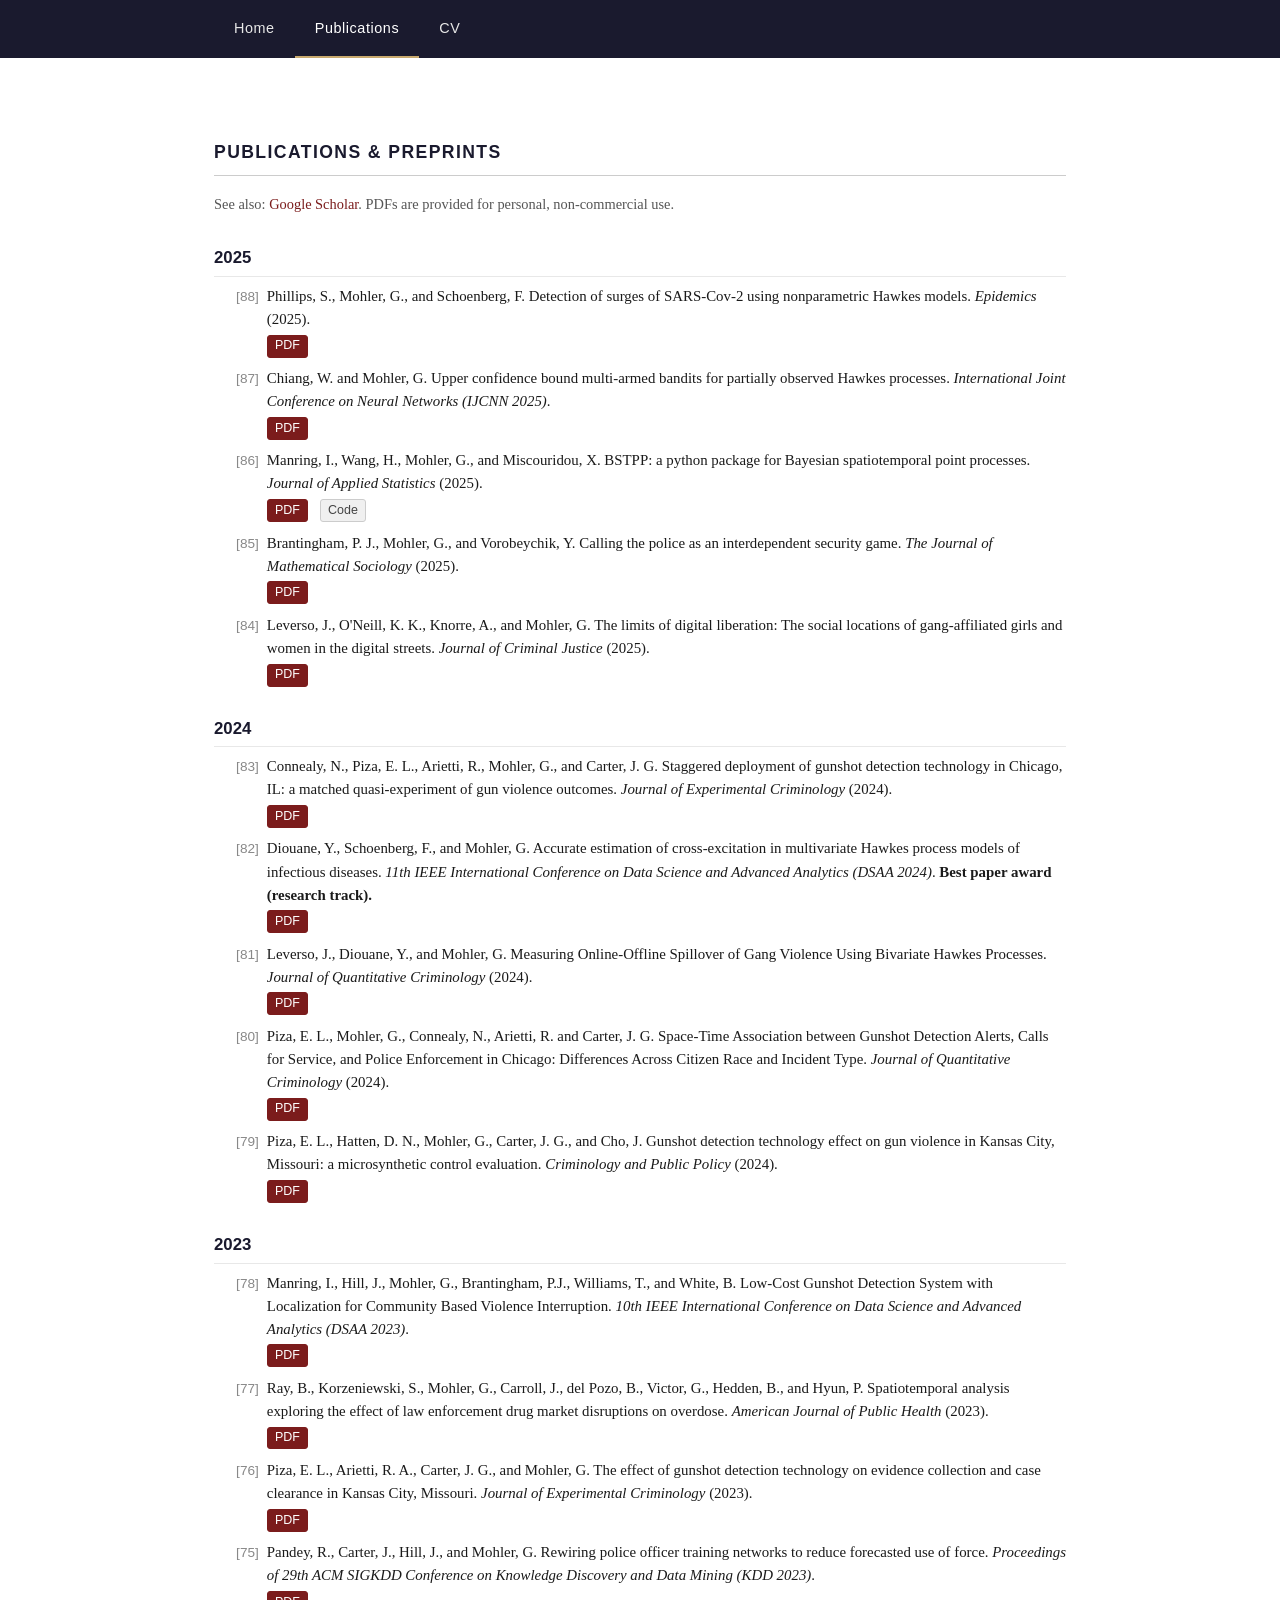
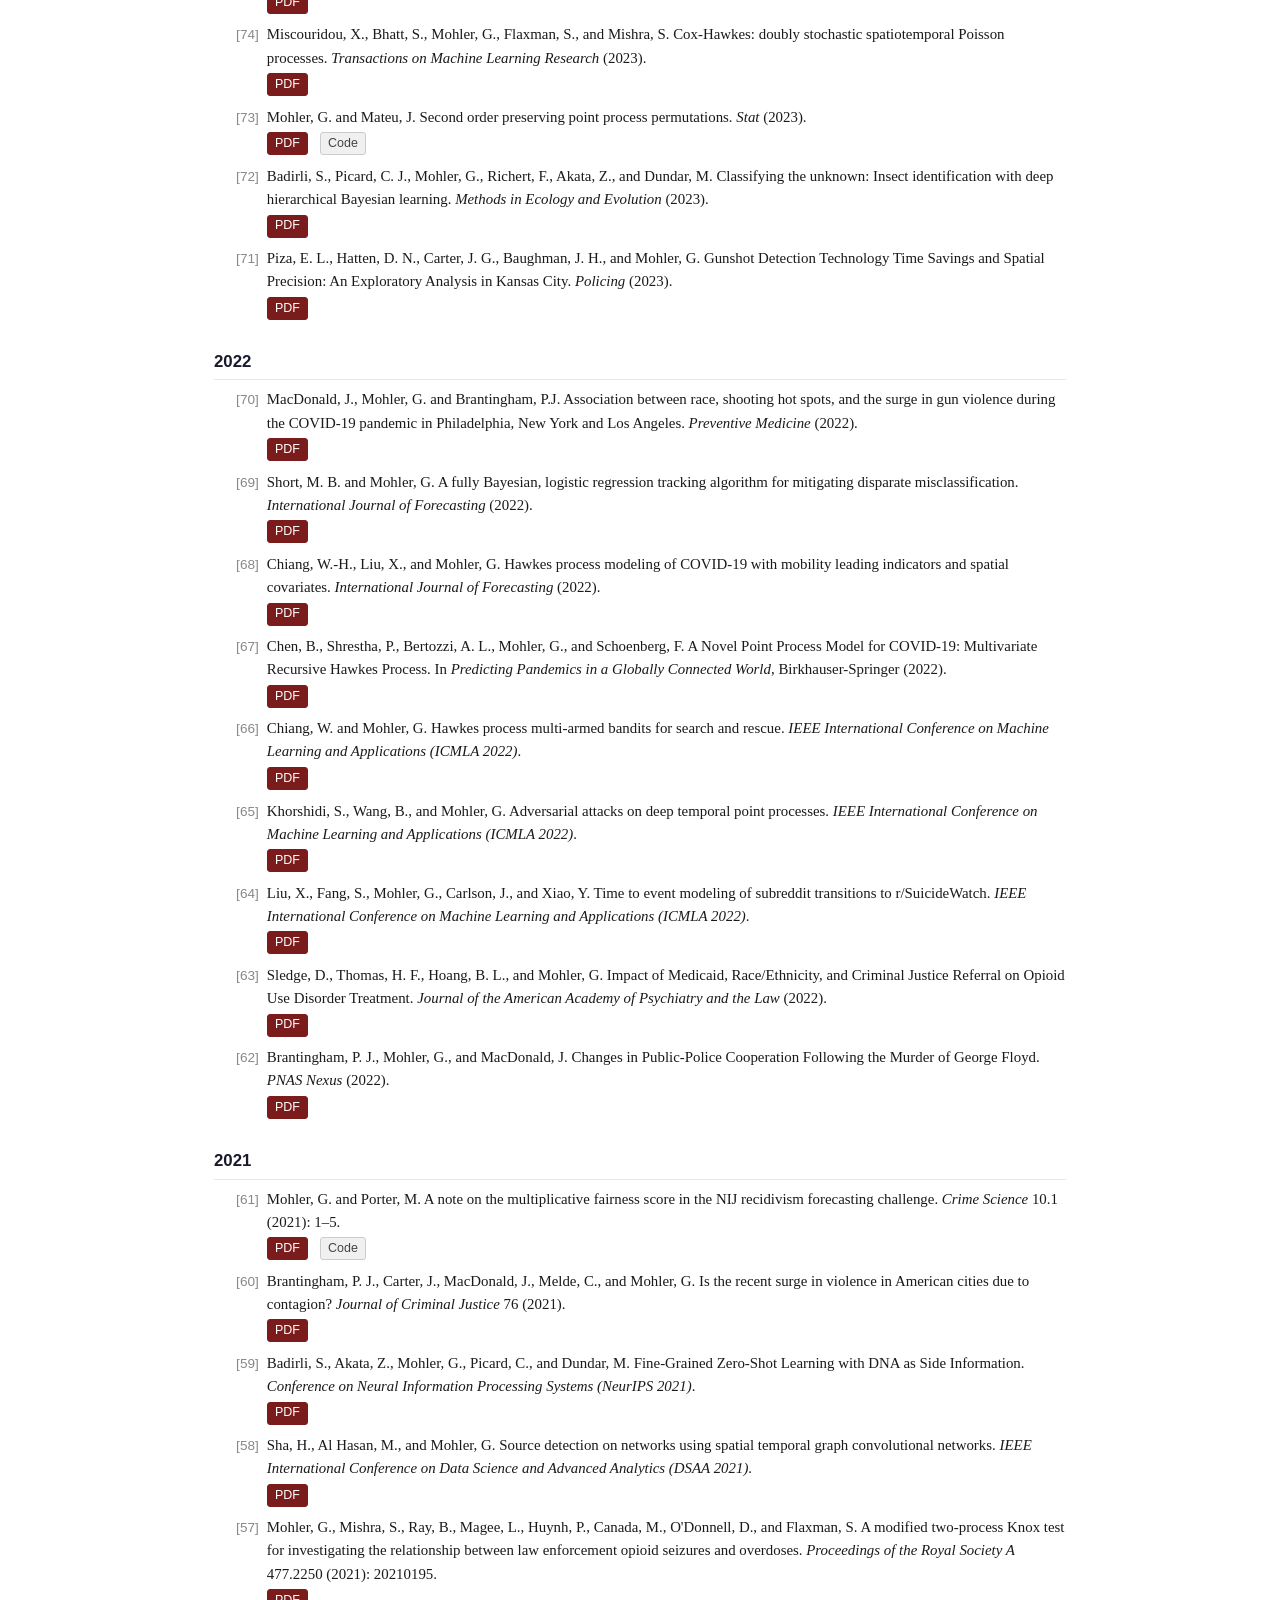
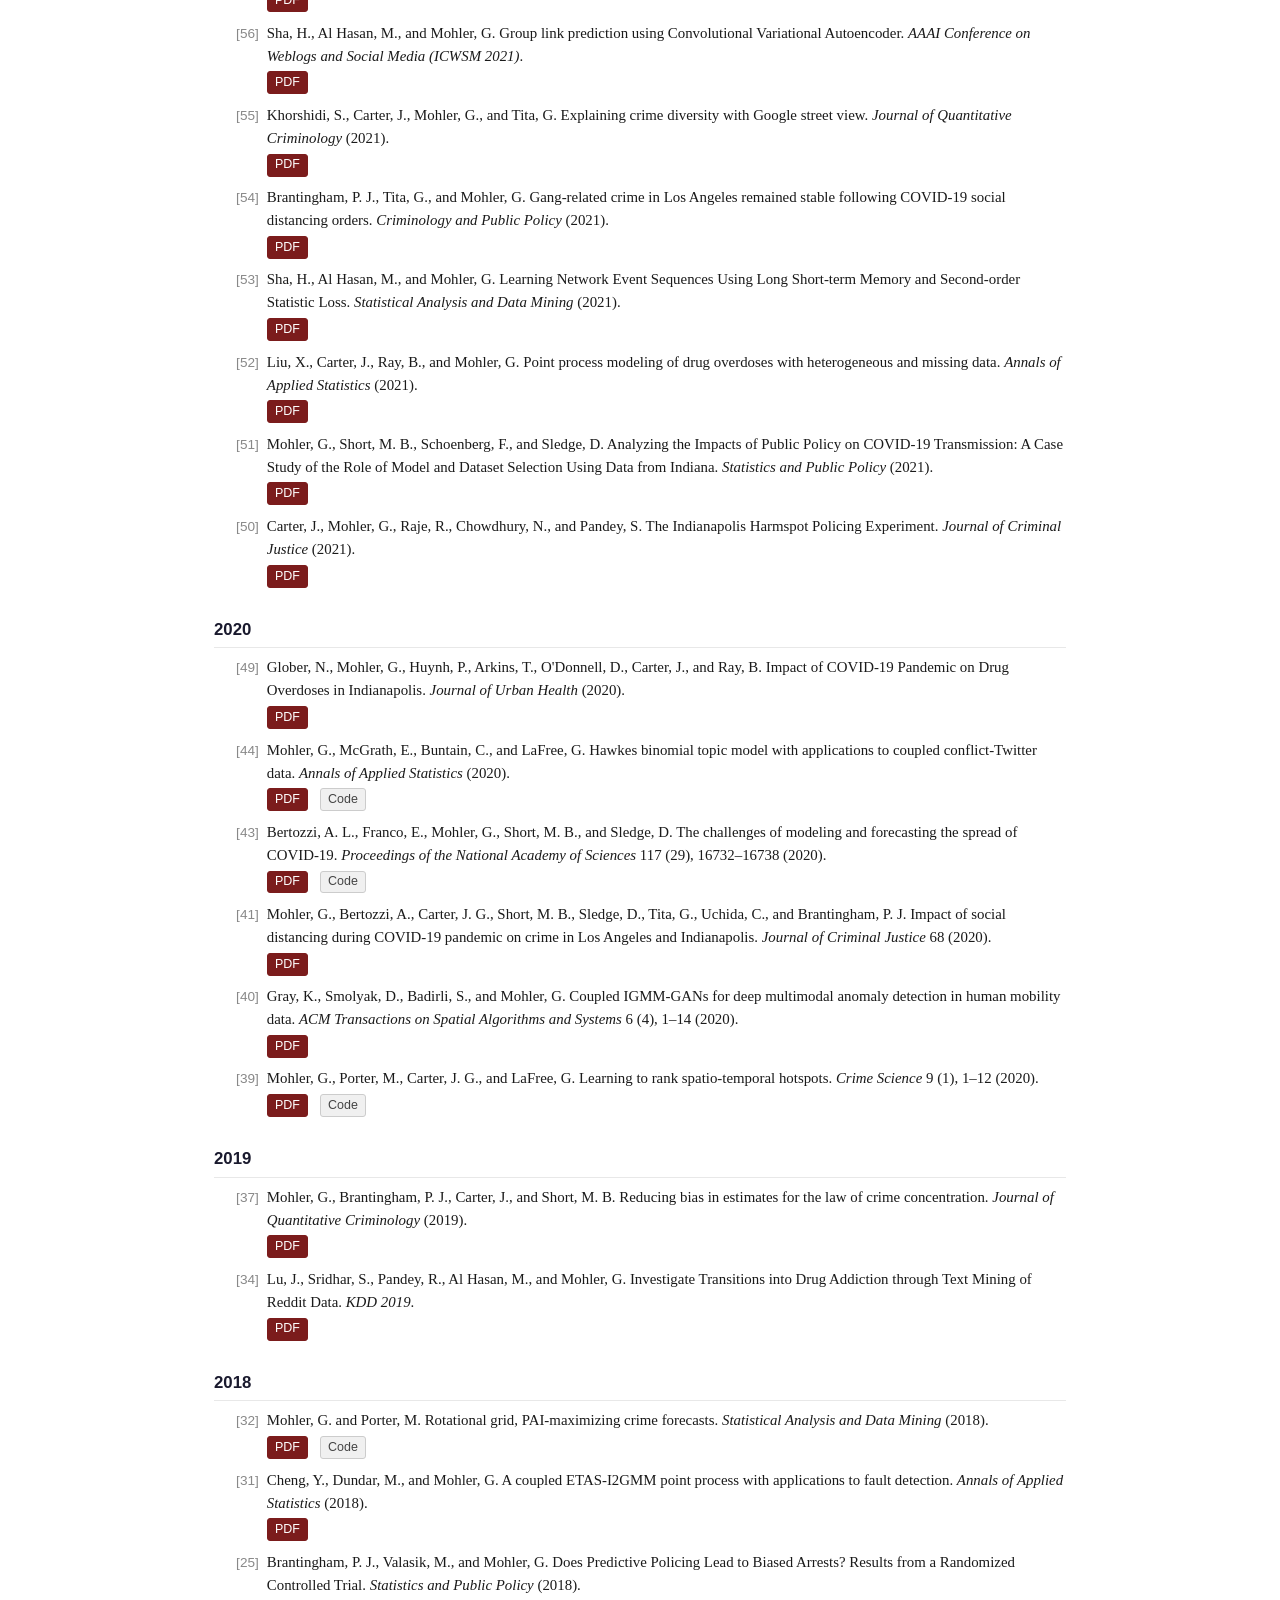
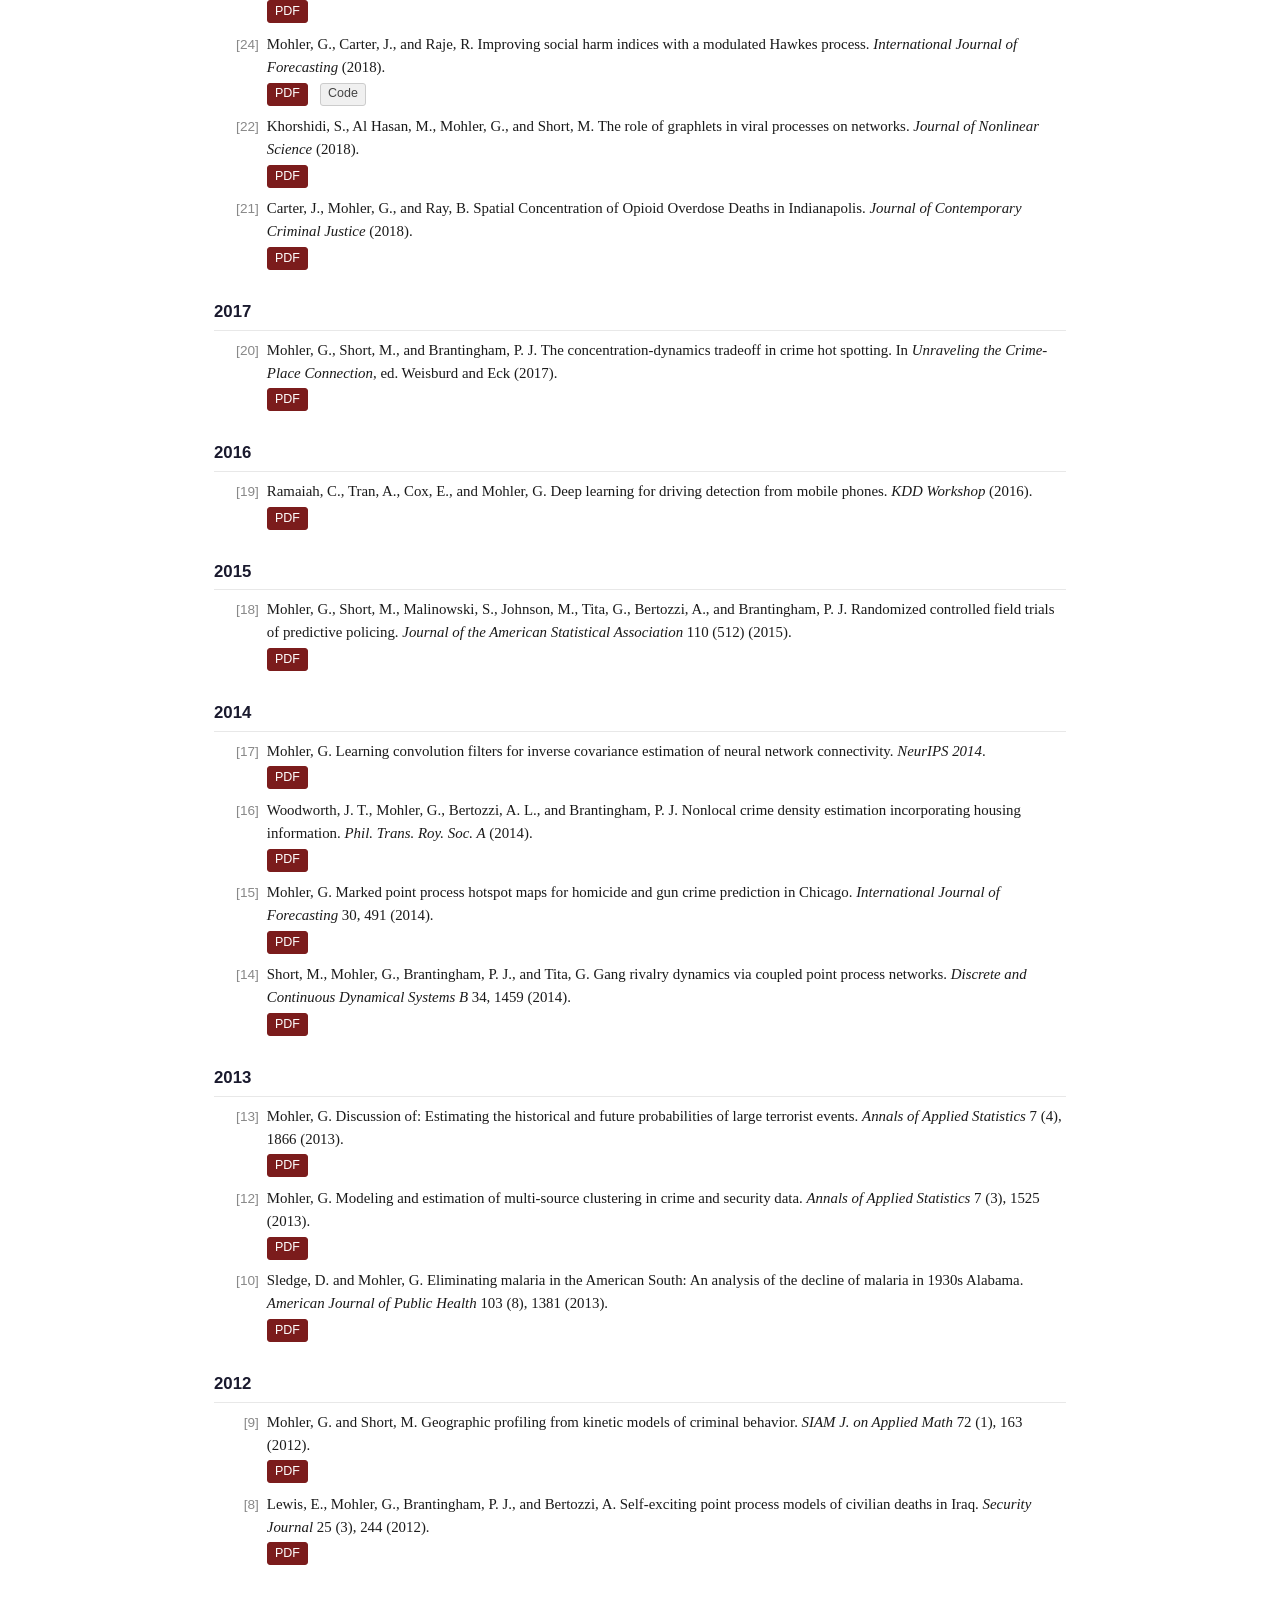
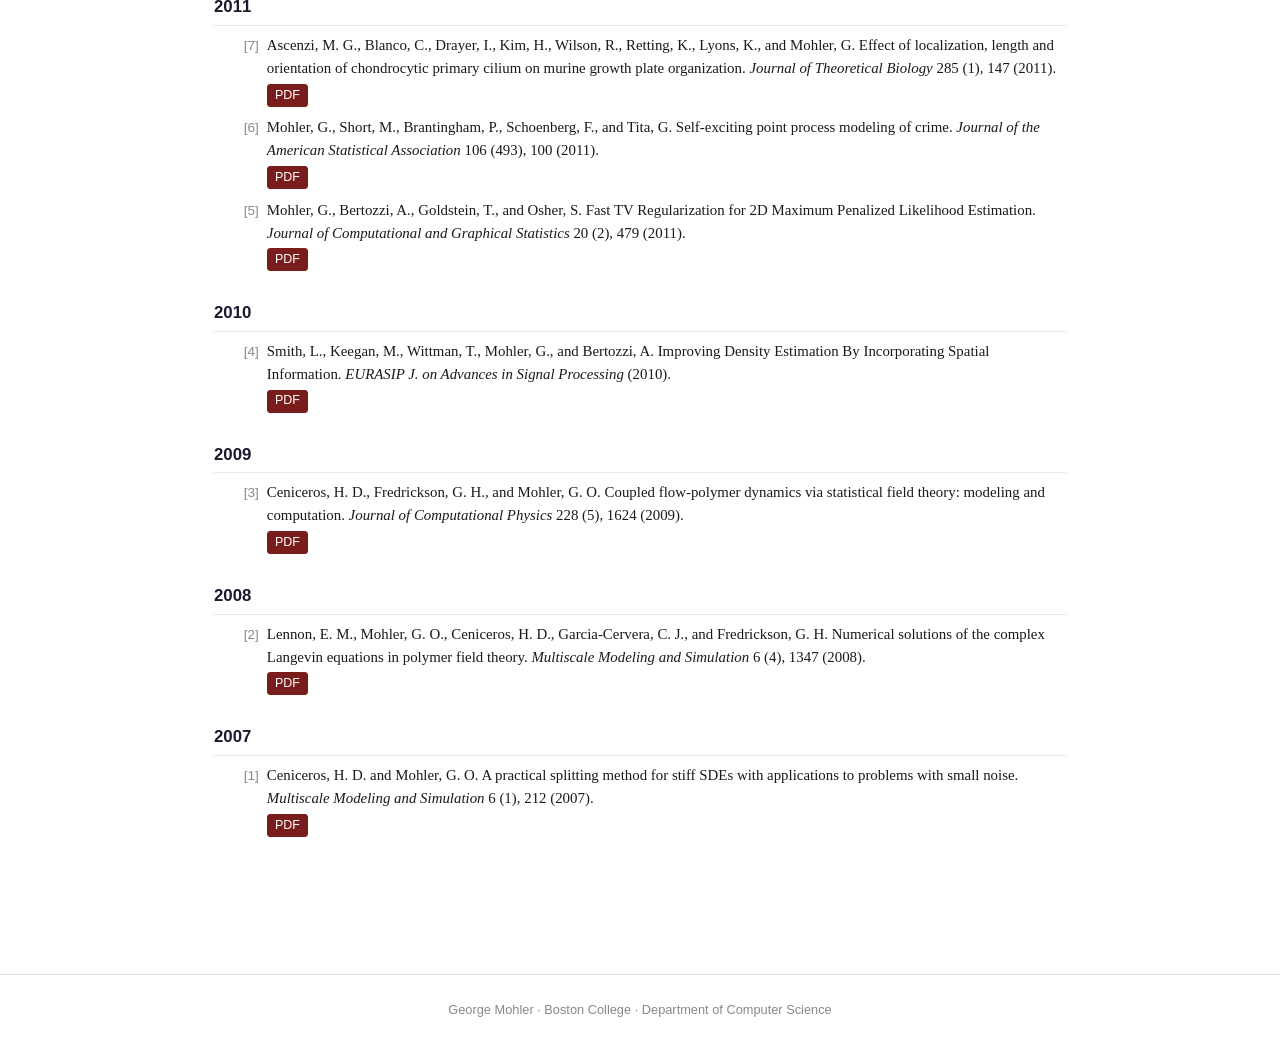
==== publications.html @ 5c9aa8cf "Initial website build — static HTML/CSS academic site - index.html: home page with photo, bio, educa" ====
<!DOCTYPE html>
<html lang="en">
<head>
  <meta charset="UTF-8">
  <meta name="viewport" content="width=device-width, initial-scale=1.0">
  <title>Publications – George Mohler</title>
  <link rel="stylesheet" href="style.css">
</head>
<body>

<nav>
  <ul>
    <li><a href="index.html">Home</a></li>
    <li><a href="publications.html" class="active">Publications</a></li>
    <li><a href="Mohler_CV_2026.pdf">CV</a></li>
  </ul>
</nav>

<div class="page">

  <section style="padding-top:2.5rem;">
    <h2>Publications &amp; Preprints</h2>
    <p style="font-size:0.9rem;color:#555;margin-bottom:0.5rem;">
      See also: <a href="https://scholar.google.com/citations?user=YOUR_ID" target="_blank">Google Scholar</a>.
      PDFs are provided for personal, non-commercial use.
    </p>
  </section>

  <!-- ── 2025 ── -->
  <div class="pub-year">2025</div>

  <div class="pub">
    <span class="num">[88]</span>
    <div class="ref">
      Phillips, S., Mohler, G., and Schoenberg, F. Detection of surges of SARS-Cov-2 using nonparametric Hawkes models. <em>Epidemics</em> (2025).
      <div class="pub-links"><a class="pdf" href="papers/88.pdf">PDF</a></div>
    </div>
  </div>

  <div class="pub">
    <span class="num">[87]</span>
    <div class="ref">
      Chiang, W. and Mohler, G. Upper confidence bound multi-armed bandits for partially observed Hawkes processes. <em>International Joint Conference on Neural Networks (IJCNN 2025)</em>.
      <div class="pub-links"><a class="pdf" href="papers/87.pdf">PDF</a></div>
    </div>
  </div>

  <div class="pub">
    <span class="num">[86]</span>
    <div class="ref">
      Manring, I., Wang, H., Mohler, G., and Miscouridou, X. BSTPP: a python package for Bayesian spatiotemporal point processes. <em>Journal of Applied Statistics</em> (2025).
      <div class="pub-links"><a class="pdf" href="papers/86.pdf">PDF</a> <a href="#">Code</a></div>
    </div>
  </div>

  <div class="pub">
    <span class="num">[85]</span>
    <div class="ref">
      Brantingham, P. J., Mohler, G., and Vorobeychik, Y. Calling the police as an interdependent security game. <em>The Journal of Mathematical Sociology</em> (2025).
      <div class="pub-links"><a class="pdf" href="papers/85.pdf">PDF</a></div>
    </div>
  </div>

  <div class="pub">
    <span class="num">[84]</span>
    <div class="ref">
      Leverso, J., O'Neill, K. K., Knorre, A., and Mohler, G. The limits of digital liberation: The social locations of gang-affiliated girls and women in the digital streets. <em>Journal of Criminal Justice</em> (2025).
      <div class="pub-links"><a class="pdf" href="papers/84.pdf">PDF</a></div>
    </div>
  </div>

  <!-- ── 2024 ── -->
  <div class="pub-year">2024</div>

  <div class="pub">
    <span class="num">[83]</span>
    <div class="ref">
      Connealy, N., Piza, E. L., Arietti, R., Mohler, G., and Carter, J. G. Staggered deployment of gunshot detection technology in Chicago, IL: a matched quasi-experiment of gun violence outcomes. <em>Journal of Experimental Criminology</em> (2024).
      <div class="pub-links"><a class="pdf" href="papers/83.pdf">PDF</a></div>
    </div>
  </div>

  <div class="pub">
    <span class="num">[82]</span>
    <div class="ref">
      Diouane, Y., Schoenberg, F., and Mohler, G. Accurate estimation of cross-excitation in multivariate Hawkes process models of infectious diseases. <em>11th IEEE International Conference on Data Science and Advanced Analytics (DSAA 2024)</em>. <strong>Best paper award (research track).</strong>
      <div class="pub-links"><a class="pdf" href="papers/82.pdf">PDF</a></div>
    </div>
  </div>

  <div class="pub">
    <span class="num">[81]</span>
    <div class="ref">
      Leverso, J., Diouane, Y., and Mohler, G. Measuring Online-Offline Spillover of Gang Violence Using Bivariate Hawkes Processes. <em>Journal of Quantitative Criminology</em> (2024).
      <div class="pub-links"><a class="pdf" href="papers/81.pdf">PDF</a></div>
    </div>
  </div>

  <div class="pub">
    <span class="num">[80]</span>
    <div class="ref">
      Piza, E. L., Mohler, G., Connealy, N., Arietti, R. and Carter, J. G. Space-Time Association between Gunshot Detection Alerts, Calls for Service, and Police Enforcement in Chicago: Differences Across Citizen Race and Incident Type. <em>Journal of Quantitative Criminology</em> (2024).
      <div class="pub-links"><a class="pdf" href="papers/80.pdf">PDF</a></div>
    </div>
  </div>

  <div class="pub">
    <span class="num">[79]</span>
    <div class="ref">
      Piza, E. L., Hatten, D. N., Mohler, G., Carter, J. G., and Cho, J. Gunshot detection technology effect on gun violence in Kansas City, Missouri: a microsynthetic control evaluation. <em>Criminology and Public Policy</em> (2024).
      <div class="pub-links"><a class="pdf" href="papers/79.pdf">PDF</a></div>
    </div>
  </div>

  <!-- ── 2023 ── -->
  <div class="pub-year">2023</div>

  <div class="pub">
    <span class="num">[78]</span>
    <div class="ref">
      Manring, I., Hill, J., Mohler, G., Brantingham, P.J., Williams, T., and White, B. Low-Cost Gunshot Detection System with Localization for Community Based Violence Interruption. <em>10th IEEE International Conference on Data Science and Advanced Analytics (DSAA 2023)</em>.
      <div class="pub-links"><a class="pdf" href="papers/78.pdf">PDF</a></div>
    </div>
  </div>

  <div class="pub">
    <span class="num">[77]</span>
    <div class="ref">
      Ray, B., Korzeniewski, S., Mohler, G., Carroll, J., del Pozo, B., Victor, G., Hedden, B., and Hyun, P. Spatiotemporal analysis exploring the effect of law enforcement drug market disruptions on overdose. <em>American Journal of Public Health</em> (2023).
      <div class="pub-links"><a class="pdf" href="papers/77.pdf">PDF</a></div>
    </div>
  </div>

  <div class="pub">
    <span class="num">[76]</span>
    <div class="ref">
      Piza, E. L., Arietti, R. A., Carter, J. G., and Mohler, G. The effect of gunshot detection technology on evidence collection and case clearance in Kansas City, Missouri. <em>Journal of Experimental Criminology</em> (2023).
      <div class="pub-links"><a class="pdf" href="papers/76.pdf">PDF</a></div>
    </div>
  </div>

  <div class="pub">
    <span class="num">[75]</span>
    <div class="ref">
      Pandey, R., Carter, J., Hill, J., and Mohler, G. Rewiring police officer training networks to reduce forecasted use of force. <em>Proceedings of 29th ACM SIGKDD Conference on Knowledge Discovery and Data Mining (KDD 2023)</em>.
      <div class="pub-links"><a class="pdf" href="papers/75.pdf">PDF</a></div>
    </div>
  </div>

  <div class="pub">
    <span class="num">[74]</span>
    <div class="ref">
      Miscouridou, X., Bhatt, S., Mohler, G., Flaxman, S., and Mishra, S. Cox-Hawkes: doubly stochastic spatiotemporal Poisson processes. <em>Transactions on Machine Learning Research</em> (2023).
      <div class="pub-links"><a class="pdf" href="papers/74.pdf">PDF</a></div>
    </div>
  </div>

  <div class="pub">
    <span class="num">[73]</span>
    <div class="ref">
      Mohler, G. and Mateu, J. Second order preserving point process permutations. <em>Stat</em> (2023).
      <div class="pub-links"><a class="pdf" href="papers/73.pdf">PDF</a> <a href="#">Code</a></div>
    </div>
  </div>

  <div class="pub">
    <span class="num">[72]</span>
    <div class="ref">
      Badirli, S., Picard, C. J., Mohler, G., Richert, F., Akata, Z., and Dundar, M. Classifying the unknown: Insect identification with deep hierarchical Bayesian learning. <em>Methods in Ecology and Evolution</em> (2023).
      <div class="pub-links"><a class="pdf" href="papers/72.pdf">PDF</a></div>
    </div>
  </div>

  <div class="pub">
    <span class="num">[71]</span>
    <div class="ref">
      Piza, E. L., Hatten, D. N., Carter, J. G., Baughman, J. H., and Mohler, G. Gunshot Detection Technology Time Savings and Spatial Precision: An Exploratory Analysis in Kansas City. <em>Policing</em> (2023).
      <div class="pub-links"><a class="pdf" href="papers/71.pdf">PDF</a></div>
    </div>
  </div>

  <!-- ── 2022 ── -->
  <div class="pub-year">2022</div>

  <div class="pub">
    <span class="num">[70]</span>
    <div class="ref">
      MacDonald, J., Mohler, G. and Brantingham, P.J. Association between race, shooting hot spots, and the surge in gun violence during the COVID-19 pandemic in Philadelphia, New York and Los Angeles. <em>Preventive Medicine</em> (2022).
      <div class="pub-links"><a class="pdf" href="papers/70.pdf">PDF</a></div>
    </div>
  </div>

  <div class="pub">
    <span class="num">[69]</span>
    <div class="ref">
      Short, M. B. and Mohler, G. A fully Bayesian, logistic regression tracking algorithm for mitigating disparate misclassification. <em>International Journal of Forecasting</em> (2022).
      <div class="pub-links"><a class="pdf" href="papers/69.pdf">PDF</a></div>
    </div>
  </div>

  <div class="pub">
    <span class="num">[68]</span>
    <div class="ref">
      Chiang, W.-H., Liu, X., and Mohler, G. Hawkes process modeling of COVID-19 with mobility leading indicators and spatial covariates. <em>International Journal of Forecasting</em> (2022).
      <div class="pub-links"><a class="pdf" href="papers/68.pdf">PDF</a></div>
    </div>
  </div>

  <div class="pub">
    <span class="num">[67]</span>
    <div class="ref">
      Chen, B., Shrestha, P., Bertozzi, A. L., Mohler, G., and Schoenberg, F. A Novel Point Process Model for COVID-19: Multivariate Recursive Hawkes Process. In <em>Predicting Pandemics in a Globally Connected World</em>, Birkhauser-Springer (2022).
      <div class="pub-links"><a class="pdf" href="papers/67.pdf">PDF</a></div>
    </div>
  </div>

  <div class="pub">
    <span class="num">[66]</span>
    <div class="ref">
      Chiang, W. and Mohler, G. Hawkes process multi-armed bandits for search and rescue. <em>IEEE International Conference on Machine Learning and Applications (ICMLA 2022)</em>.
      <div class="pub-links"><a class="pdf" href="papers/66.pdf">PDF</a></div>
    </div>
  </div>

  <div class="pub">
    <span class="num">[65]</span>
    <div class="ref">
      Khorshidi, S., Wang, B., and Mohler, G. Adversarial attacks on deep temporal point processes. <em>IEEE International Conference on Machine Learning and Applications (ICMLA 2022)</em>.
      <div class="pub-links"><a class="pdf" href="papers/65.pdf">PDF</a></div>
    </div>
  </div>

  <div class="pub">
    <span class="num">[64]</span>
    <div class="ref">
      Liu, X., Fang, S., Mohler, G., Carlson, J., and Xiao, Y. Time to event modeling of subreddit transitions to r/SuicideWatch. <em>IEEE International Conference on Machine Learning and Applications (ICMLA 2022)</em>.
      <div class="pub-links"><a class="pdf" href="papers/64.pdf">PDF</a></div>
    </div>
  </div>

  <div class="pub">
    <span class="num">[63]</span>
    <div class="ref">
      Sledge, D., Thomas, H. F., Hoang, B. L., and Mohler, G. Impact of Medicaid, Race/Ethnicity, and Criminal Justice Referral on Opioid Use Disorder Treatment. <em>Journal of the American Academy of Psychiatry and the Law</em> (2022).
      <div class="pub-links"><a class="pdf" href="papers/63.pdf">PDF</a></div>
    </div>
  </div>

  <div class="pub">
    <span class="num">[62]</span>
    <div class="ref">
      Brantingham, P. J., Mohler, G., and MacDonald, J. Changes in Public-Police Cooperation Following the Murder of George Floyd. <em>PNAS Nexus</em> (2022).
      <div class="pub-links"><a class="pdf" href="papers/62.pdf">PDF</a></div>
    </div>
  </div>

  <!-- ── 2021 ── -->
  <div class="pub-year">2021</div>

  <div class="pub">
    <span class="num">[61]</span>
    <div class="ref">
      Mohler, G. and Porter, M. A note on the multiplicative fairness score in the NIJ recidivism forecasting challenge. <em>Crime Science</em> 10.1 (2021): 1–5.
      <div class="pub-links"><a class="pdf" href="papers/61.pdf">PDF</a> <a href="#">Code</a></div>
    </div>
  </div>

  <div class="pub">
    <span class="num">[60]</span>
    <div class="ref">
      Brantingham, P. J., Carter, J., MacDonald, J., Melde, C., and Mohler, G. Is the recent surge in violence in American cities due to contagion? <em>Journal of Criminal Justice</em> 76 (2021).
      <div class="pub-links"><a class="pdf" href="papers/60.pdf">PDF</a></div>
    </div>
  </div>

  <div class="pub">
    <span class="num">[59]</span>
    <div class="ref">
      Badirli, S., Akata, Z., Mohler, G., Picard, C., and Dundar, M. Fine-Grained Zero-Shot Learning with DNA as Side Information. <em>Conference on Neural Information Processing Systems (NeurIPS 2021)</em>.
      <div class="pub-links"><a class="pdf" href="papers/59.pdf">PDF</a></div>
    </div>
  </div>

  <div class="pub">
    <span class="num">[58]</span>
    <div class="ref">
      Sha, H., Al Hasan, M., and Mohler, G. Source detection on networks using spatial temporal graph convolutional networks. <em>IEEE International Conference on Data Science and Advanced Analytics (DSAA 2021)</em>.
      <div class="pub-links"><a class="pdf" href="papers/58.pdf">PDF</a></div>
    </div>
  </div>

  <div class="pub">
    <span class="num">[57]</span>
    <div class="ref">
      Mohler, G., Mishra, S., Ray, B., Magee, L., Huynh, P., Canada, M., O'Donnell, D., and Flaxman, S. A modified two-process Knox test for investigating the relationship between law enforcement opioid seizures and overdoses. <em>Proceedings of the Royal Society A</em> 477.2250 (2021): 20210195.
      <div class="pub-links"><a class="pdf" href="papers/57.pdf">PDF</a></div>
    </div>
  </div>

  <div class="pub">
    <span class="num">[56]</span>
    <div class="ref">
      Sha, H., Al Hasan, M., and Mohler, G. Group link prediction using Convolutional Variational Autoencoder. <em>AAAI Conference on Weblogs and Social Media (ICWSM 2021)</em>.
      <div class="pub-links"><a class="pdf" href="papers/56.pdf">PDF</a></div>
    </div>
  </div>

  <div class="pub">
    <span class="num">[55]</span>
    <div class="ref">
      Khorshidi, S., Carter, J., Mohler, G., and Tita, G. Explaining crime diversity with Google street view. <em>Journal of Quantitative Criminology</em> (2021).
      <div class="pub-links"><a class="pdf" href="papers/55.pdf">PDF</a></div>
    </div>
  </div>

  <div class="pub">
    <span class="num">[54]</span>
    <div class="ref">
      Brantingham, P. J., Tita, G., and Mohler, G. Gang-related crime in Los Angeles remained stable following COVID-19 social distancing orders. <em>Criminology and Public Policy</em> (2021).
      <div class="pub-links"><a class="pdf" href="papers/54.pdf">PDF</a></div>
    </div>
  </div>

  <div class="pub">
    <span class="num">[53]</span>
    <div class="ref">
      Sha, H., Al Hasan, M., and Mohler, G. Learning Network Event Sequences Using Long Short-term Memory and Second-order Statistic Loss. <em>Statistical Analysis and Data Mining</em> (2021).
      <div class="pub-links"><a class="pdf" href="papers/53.pdf">PDF</a></div>
    </div>
  </div>

  <div class="pub">
    <span class="num">[52]</span>
    <div class="ref">
      Liu, X., Carter, J., Ray, B., and Mohler, G. Point process modeling of drug overdoses with heterogeneous and missing data. <em>Annals of Applied Statistics</em> (2021).
      <div class="pub-links"><a class="pdf" href="papers/52.pdf">PDF</a></div>
    </div>
  </div>

  <div class="pub">
    <span class="num">[51]</span>
    <div class="ref">
      Mohler, G., Short, M. B., Schoenberg, F., and Sledge, D. Analyzing the Impacts of Public Policy on COVID-19 Transmission: A Case Study of the Role of Model and Dataset Selection Using Data from Indiana. <em>Statistics and Public Policy</em> (2021).
      <div class="pub-links"><a class="pdf" href="papers/51.pdf">PDF</a></div>
    </div>
  </div>

  <div class="pub">
    <span class="num">[50]</span>
    <div class="ref">
      Carter, J., Mohler, G., Raje, R., Chowdhury, N., and Pandey, S. The Indianapolis Harmspot Policing Experiment. <em>Journal of Criminal Justice</em> (2021).
      <div class="pub-links"><a class="pdf" href="papers/50.pdf">PDF</a></div>
    </div>
  </div>

  <!-- ── 2020 ── -->
  <div class="pub-year">2020</div>

  <div class="pub">
    <span class="num">[49]</span>
    <div class="ref">
      Glober, N., Mohler, G., Huynh, P., Arkins, T., O'Donnell, D., Carter, J., and Ray, B. Impact of COVID-19 Pandemic on Drug Overdoses in Indianapolis. <em>Journal of Urban Health</em> (2020).
      <div class="pub-links"><a class="pdf" href="papers/49.pdf">PDF</a></div>
    </div>
  </div>

  <div class="pub">
    <span class="num">[44]</span>
    <div class="ref">
      Mohler, G., McGrath, E., Buntain, C., and LaFree, G. Hawkes binomial topic model with applications to coupled conflict-Twitter data. <em>Annals of Applied Statistics</em> (2020).
      <div class="pub-links"><a class="pdf" href="papers/44.pdf">PDF</a> <a href="#">Code</a></div>
    </div>
  </div>

  <div class="pub">
    <span class="num">[43]</span>
    <div class="ref">
      Bertozzi, A. L., Franco, E., Mohler, G., Short, M. B., and Sledge, D. The challenges of modeling and forecasting the spread of COVID-19. <em>Proceedings of the National Academy of Sciences</em> 117 (29), 16732–16738 (2020).
      <div class="pub-links"><a class="pdf" href="papers/43.pdf">PDF</a> <a href="#">Code</a></div>
    </div>
  </div>

  <div class="pub">
    <span class="num">[41]</span>
    <div class="ref">
      Mohler, G., Bertozzi, A., Carter, J. G., Short, M. B., Sledge, D., Tita, G., Uchida, C., and Brantingham, P. J. Impact of social distancing during COVID-19 pandemic on crime in Los Angeles and Indianapolis. <em>Journal of Criminal Justice</em> 68 (2020).
      <div class="pub-links"><a class="pdf" href="papers/41.pdf">PDF</a></div>
    </div>
  </div>

  <div class="pub">
    <span class="num">[40]</span>
    <div class="ref">
      Gray, K., Smolyak, D., Badirli, S., and Mohler, G. Coupled IGMM-GANs for deep multimodal anomaly detection in human mobility data. <em>ACM Transactions on Spatial Algorithms and Systems</em> 6 (4), 1–14 (2020).
      <div class="pub-links"><a class="pdf" href="papers/40.pdf">PDF</a></div>
    </div>
  </div>

  <div class="pub">
    <span class="num">[39]</span>
    <div class="ref">
      Mohler, G., Porter, M., Carter, J. G., and LaFree, G. Learning to rank spatio-temporal hotspots. <em>Crime Science</em> 9 (1), 1–12 (2020).
      <div class="pub-links"><a class="pdf" href="papers/39.pdf">PDF</a> <a href="#">Code</a></div>
    </div>
  </div>

  <!-- ── 2019 ── -->
  <div class="pub-year">2019</div>

  <div class="pub">
    <span class="num">[37]</span>
    <div class="ref">
      Mohler, G., Brantingham, P. J., Carter, J., and Short, M. B. Reducing bias in estimates for the law of crime concentration. <em>Journal of Quantitative Criminology</em> (2019).
      <div class="pub-links"><a class="pdf" href="papers/37.pdf">PDF</a></div>
    </div>
  </div>

  <div class="pub">
    <span class="num">[34]</span>
    <div class="ref">
      Lu, J., Sridhar, S., Pandey, R., Al Hasan, M., and Mohler, G. Investigate Transitions into Drug Addiction through Text Mining of Reddit Data. <em>KDD 2019</em>.
      <div class="pub-links"><a class="pdf" href="papers/34.pdf">PDF</a></div>
    </div>
  </div>

  <!-- ── 2018 ── -->
  <div class="pub-year">2018</div>

  <div class="pub">
    <span class="num">[32]</span>
    <div class="ref">
      Mohler, G. and Porter, M. Rotational grid, PAI-maximizing crime forecasts. <em>Statistical Analysis and Data Mining</em> (2018).
      <div class="pub-links"><a class="pdf" href="papers/32.pdf">PDF</a> <a href="#">Code</a></div>
    </div>
  </div>

  <div class="pub">
    <span class="num">[31]</span>
    <div class="ref">
      Cheng, Y., Dundar, M., and Mohler, G. A coupled ETAS-I2GMM point process with applications to fault detection. <em>Annals of Applied Statistics</em> (2018).
      <div class="pub-links"><a class="pdf" href="papers/31.pdf">PDF</a></div>
    </div>
  </div>

  <div class="pub">
    <span class="num">[25]</span>
    <div class="ref">
      Brantingham, P. J., Valasik, M., and Mohler, G. Does Predictive Policing Lead to Biased Arrests? Results from a Randomized Controlled Trial. <em>Statistics and Public Policy</em> (2018).
      <div class="pub-links"><a class="pdf" href="papers/25.pdf">PDF</a></div>
    </div>
  </div>

  <div class="pub">
    <span class="num">[24]</span>
    <div class="ref">
      Mohler, G., Carter, J., and Raje, R. Improving social harm indices with a modulated Hawkes process. <em>International Journal of Forecasting</em> (2018).
      <div class="pub-links"><a class="pdf" href="papers/24.pdf">PDF</a> <a href="#">Code</a></div>
    </div>
  </div>

  <div class="pub">
    <span class="num">[22]</span>
    <div class="ref">
      Khorshidi, S., Al Hasan, M., Mohler, G., and Short, M. The role of graphlets in viral processes on networks. <em>Journal of Nonlinear Science</em> (2018).
      <div class="pub-links"><a class="pdf" href="papers/22.pdf">PDF</a></div>
    </div>
  </div>

  <div class="pub">
    <span class="num">[21]</span>
    <div class="ref">
      Carter, J., Mohler, G., and Ray, B. Spatial Concentration of Opioid Overdose Deaths in Indianapolis. <em>Journal of Contemporary Criminal Justice</em> (2018).
      <div class="pub-links"><a class="pdf" href="papers/21.pdf">PDF</a></div>
    </div>
  </div>

  <!-- ── 2017 ── -->
  <div class="pub-year">2017</div>

  <div class="pub">
    <span class="num">[20]</span>
    <div class="ref">
      Mohler, G., Short, M., and Brantingham, P. J. The concentration-dynamics tradeoff in crime hot spotting. In <em>Unraveling the Crime-Place Connection</em>, ed. Weisburd and Eck (2017).
      <div class="pub-links"><a class="pdf" href="papers/20.pdf">PDF</a></div>
    </div>
  </div>

  <!-- ── 2016 ── -->
  <div class="pub-year">2016</div>

  <div class="pub">
    <span class="num">[19]</span>
    <div class="ref">
      Ramaiah, C., Tran, A., Cox, E., and Mohler, G. Deep learning for driving detection from mobile phones. <em>KDD Workshop</em> (2016).
      <div class="pub-links"><a class="pdf" href="papers/19.pdf">PDF</a></div>
    </div>
  </div>

  <!-- ── 2015 ── -->
  <div class="pub-year">2015</div>

  <div class="pub">
    <span class="num">[18]</span>
    <div class="ref">
      Mohler, G., Short, M., Malinowski, S., Johnson, M., Tita, G., Bertozzi, A., and Brantingham, P. J. Randomized controlled field trials of predictive policing. <em>Journal of the American Statistical Association</em> 110 (512) (2015).
      <div class="pub-links"><a class="pdf" href="papers/18.pdf">PDF</a></div>
    </div>
  </div>

  <!-- ── 2014 ── -->
  <div class="pub-year">2014</div>

  <div class="pub">
    <span class="num">[17]</span>
    <div class="ref">
      Mohler, G. Learning convolution filters for inverse covariance estimation of neural network connectivity. <em>NeurIPS 2014</em>.
      <div class="pub-links"><a class="pdf" href="papers/17.pdf">PDF</a></div>
    </div>
  </div>

  <div class="pub">
    <span class="num">[16]</span>
    <div class="ref">
      Woodworth, J. T., Mohler, G., Bertozzi, A. L., and Brantingham, P. J. Nonlocal crime density estimation incorporating housing information. <em>Phil. Trans. Roy. Soc. A</em> (2014).
      <div class="pub-links"><a class="pdf" href="papers/16.pdf">PDF</a></div>
    </div>
  </div>

  <div class="pub">
    <span class="num">[15]</span>
    <div class="ref">
      Mohler, G. Marked point process hotspot maps for homicide and gun crime prediction in Chicago. <em>International Journal of Forecasting</em> 30, 491 (2014).
      <div class="pub-links"><a class="pdf" href="papers/15.pdf">PDF</a></div>
    </div>
  </div>

  <div class="pub">
    <span class="num">[14]</span>
    <div class="ref">
      Short, M., Mohler, G., Brantingham, P. J., and Tita, G. Gang rivalry dynamics via coupled point process networks. <em>Discrete and Continuous Dynamical Systems B</em> 34, 1459 (2014).
      <div class="pub-links"><a class="pdf" href="papers/14.pdf">PDF</a></div>
    </div>
  </div>

  <!-- ── 2013 ── -->
  <div class="pub-year">2013</div>

  <div class="pub">
    <span class="num">[13]</span>
    <div class="ref">
      Mohler, G. Discussion of: Estimating the historical and future probabilities of large terrorist events. <em>Annals of Applied Statistics</em> 7 (4), 1866 (2013).
      <div class="pub-links"><a class="pdf" href="papers/13.pdf">PDF</a></div>
    </div>
  </div>

  <div class="pub">
    <span class="num">[12]</span>
    <div class="ref">
      Mohler, G. Modeling and estimation of multi-source clustering in crime and security data. <em>Annals of Applied Statistics</em> 7 (3), 1525 (2013).
      <div class="pub-links"><a class="pdf" href="papers/12.pdf">PDF</a></div>
    </div>
  </div>

  <div class="pub">
    <span class="num">[10]</span>
    <div class="ref">
      Sledge, D. and Mohler, G. Eliminating malaria in the American South: An analysis of the decline of malaria in 1930s Alabama. <em>American Journal of Public Health</em> 103 (8), 1381 (2013).
      <div class="pub-links"><a class="pdf" href="papers/10.pdf">PDF</a></div>
    </div>
  </div>

  <!-- ── 2012 ── -->
  <div class="pub-year">2012</div>

  <div class="pub">
    <span class="num">[9]</span>
    <div class="ref">
      Mohler, G. and Short, M. Geographic profiling from kinetic models of criminal behavior. <em>SIAM J. on Applied Math</em> 72 (1), 163 (2012).
      <div class="pub-links"><a class="pdf" href="papers/9.pdf">PDF</a></div>
    </div>
  </div>

  <div class="pub">
    <span class="num">[8]</span>
    <div class="ref">
      Lewis, E., Mohler, G., Brantingham, P. J., and Bertozzi, A. Self-exciting point process models of civilian deaths in Iraq. <em>Security Journal</em> 25 (3), 244 (2012).
      <div class="pub-links"><a class="pdf" href="papers/8.pdf">PDF</a></div>
    </div>
  </div>

  <!-- ── 2011 ── -->
  <div class="pub-year">2011</div>

  <div class="pub">
    <span class="num">[7]</span>
    <div class="ref">
      Ascenzi, M. G., Blanco, C., Drayer, I., Kim, H., Wilson, R., Retting, K., Lyons, K., and Mohler, G. Effect of localization, length and orientation of chondrocytic primary cilium on murine growth plate organization. <em>Journal of Theoretical Biology</em> 285 (1), 147 (2011).
      <div class="pub-links"><a class="pdf" href="papers/7.pdf">PDF</a></div>
    </div>
  </div>

  <div class="pub">
    <span class="num">[6]</span>
    <div class="ref">
      Mohler, G., Short, M., Brantingham, P., Schoenberg, F., and Tita, G. Self-exciting point process modeling of crime. <em>Journal of the American Statistical Association</em> 106 (493), 100 (2011).
      <div class="pub-links"><a class="pdf" href="papers/6.pdf">PDF</a></div>
    </div>
  </div>

  <div class="pub">
    <span class="num">[5]</span>
    <div class="ref">
      Mohler, G., Bertozzi, A., Goldstein, T., and Osher, S. Fast TV Regularization for 2D Maximum Penalized Likelihood Estimation. <em>Journal of Computational and Graphical Statistics</em> 20 (2), 479 (2011).
      <div class="pub-links"><a class="pdf" href="papers/5.pdf">PDF</a></div>
    </div>
  </div>

  <!-- ── 2010 ── -->
  <div class="pub-year">2010</div>

  <div class="pub">
    <span class="num">[4]</span>
    <div class="ref">
      Smith, L., Keegan, M., Wittman, T., Mohler, G., and Bertozzi, A. Improving Density Estimation By Incorporating Spatial Information. <em>EURASIP J. on Advances in Signal Processing</em> (2010).
      <div class="pub-links"><a class="pdf" href="papers/4.pdf">PDF</a></div>
    </div>
  </div>

  <!-- ── 2009 ── -->
  <div class="pub-year">2009</div>

  <div class="pub">
    <span class="num">[3]</span>
    <div class="ref">
      Ceniceros, H. D., Fredrickson, G. H., and Mohler, G. O. Coupled flow-polymer dynamics via statistical field theory: modeling and computation. <em>Journal of Computational Physics</em> 228 (5), 1624 (2009).
      <div class="pub-links"><a class="pdf" href="papers/3.pdf">PDF</a></div>
    </div>
  </div>

  <!-- ── 2008 ── -->
  <div class="pub-year">2008</div>

  <div class="pub">
    <span class="num">[2]</span>
    <div class="ref">
      Lennon, E. M., Mohler, G. O., Ceniceros, H. D., Garcia-Cervera, C. J., and Fredrickson, G. H. Numerical solutions of the complex Langevin equations in polymer field theory. <em>Multiscale Modeling and Simulation</em> 6 (4), 1347 (2008).
      <div class="pub-links"><a class="pdf" href="papers/2.pdf">PDF</a></div>
    </div>
  </div>

  <!-- ── 2007 ── -->
  <div class="pub-year">2007</div>

  <div class="pub">
    <span class="num">[1]</span>
    <div class="ref">
      Ceniceros, H. D. and Mohler, G. O. A practical splitting method for stiff SDEs with applications to problems with small noise. <em>Multiscale Modeling and Simulation</em> 6 (1), 212 (2007).
      <div class="pub-links"><a class="pdf" href="papers/1.pdf">PDF</a></div>
    </div>
  </div>

</div><!-- /.page -->

<footer>
  <p>George Mohler &middot; Boston College &middot; Department of Computer Science</p>
</footer>

</body>
</html>
---- style.css ----
*, *::before, *::after { box-sizing: border-box; margin: 0; padding: 0; }

body {
  font-family: Georgia, 'Times New Roman', serif;
  font-size: 16px;
  line-height: 1.7;
  color: #1a1a1a;
  background: #fff;
}

a { color: #7b1c1c; text-decoration: none; }
a:hover { text-decoration: underline; }

/* ── Nav ── */
nav {
  background: #1a1a2e;
  position: sticky;
  top: 0;
  z-index: 100;
}
nav ul {
  display: flex;
  list-style: none;
  max-width: 900px;
  margin: 0 auto;
  padding: 0 1.5rem;
}
nav ul li a {
  display: block;
  padding: 1rem 1.25rem;
  color: #e8e8e8;
  font-family: 'Helvetica Neue', Arial, sans-serif;
  font-size: 0.9rem;
  letter-spacing: 0.04em;
}
nav ul li a:hover,
nav ul li a.active { color: #fff; text-decoration: none; border-bottom: 2px solid #c8a96e; }

/* ── Page wrapper ── */
.page { max-width: 900px; margin: 0 auto; padding: 0 1.5rem 4rem; }

/* ── Hero ── */
.hero {
  display: flex;
  gap: 2.5rem;
  padding: 3rem 0 2rem;
  align-items: flex-start;
}
.hero img {
  width: 170px;
  height: 210px;
  object-fit: cover;
  object-position: top;
  border: 3px solid #ddd;
  flex-shrink: 0;
}
.hero-text h1 {
  font-size: 2rem;
  font-weight: normal;
  letter-spacing: 0.02em;
  margin-bottom: 0.25rem;
}
.hero-text .title {
  font-family: 'Helvetica Neue', Arial, sans-serif;
  font-size: 0.95rem;
  color: #555;
  margin-bottom: 0.15rem;
}
.hero-text .contact {
  font-family: 'Helvetica Neue', Arial, sans-serif;
  font-size: 0.9rem;
  margin-top: 0.75rem;
  color: #333;
}
.hero-text .contact a { color: #7b1c1c; }

/* ── Sections ── */
section { margin-top: 2.5rem; }
section h2 {
  font-size: 1.1rem;
  font-family: 'Helvetica Neue', Arial, sans-serif;
  font-weight: 700;
  text-transform: uppercase;
  letter-spacing: 0.08em;
  color: #1a1a2e;
  border-bottom: 1px solid #ccc;
  padding-bottom: 0.4rem;
  margin-bottom: 1rem;
}

/* ── Education / Employment ── */
.entry { margin-bottom: 0.9rem; }
.entry .degree, .entry .role {
  font-weight: bold;
}
.entry .institution { color: #333; }
.entry .year {
  font-family: 'Helvetica Neue', Arial, sans-serif;
  font-size: 0.85rem;
  color: #666;
}

/* ── Two-col layout for bio page ── */
.two-col { display: grid; grid-template-columns: 1fr 1fr; gap: 2rem; }

/* ── People lists ── */
.people-list { list-style: none; padding: 0; }
.people-list li { margin-bottom: 0.4rem; padding-left: 1rem; position: relative; }
.people-list li::before { content: '–'; position: absolute; left: 0; color: #999; }

/* ── Service list ── */
.service-list { list-style: none; padding: 0; }
.service-list li { margin-bottom: 0.4rem; padding-left: 1rem; position: relative; }
.service-list li::before { content: '–'; position: absolute; left: 0; color: #999; }

/* ── Grants ── */
.grant { margin-bottom: 1rem; padding-left: 1rem; border-left: 3px solid #e0c88a; }
.grant p { margin: 0; font-size: 0.95rem; }

/* ── Publications ── */
.pub-year {
  font-size: 1.05rem;
  font-family: 'Helvetica Neue', Arial, sans-serif;
  font-weight: 700;
  color: #1a1a2e;
  margin: 1.75rem 0 0.5rem;
  border-bottom: 1px solid #e8e8e8;
  padding-bottom: 0.2rem;
}
.pub {
  display: flex;
  gap: 0.5rem;
  margin-bottom: 0.6rem;
  font-size: 0.93rem;
  line-height: 1.55;
  align-items: baseline;
}
.pub .num {
  min-width: 2.8rem;
  text-align: right;
  color: #888;
  font-family: 'Helvetica Neue', Arial, sans-serif;
  font-size: 0.85rem;
  flex-shrink: 0;
}
.pub .ref { flex: 1; }
.pub .ref em { font-style: italic; }
.pub-links { margin-top: 0.15rem; }
.pub-links a {
  display: inline-block;
  margin-right: 0.5rem;
  font-family: 'Helvetica Neue', Arial, sans-serif;
  font-size: 0.78rem;
  background: #f0f0f0;
  border: 1px solid #ccc;
  border-radius: 3px;
  padding: 0.05rem 0.45rem;
  color: #444;
}
.pub-links a:hover { background: #7b1c1c; color: #fff; border-color: #7b1c1c; text-decoration: none; }
.pub-links a.pdf { background: #7b1c1c; color: #fff; border-color: #7b1c1c; }
.pub-links a.pdf:hover { background: #5a1414; }

/* ── CV page ── */
.cv-link-block {
  margin: 2rem 0;
  padding: 1.5rem;
  border: 1px solid #ddd;
  background: #fafafa;
  text-align: center;
}
.cv-link-block a {
  font-family: 'Helvetica Neue', Arial, sans-serif;
  font-size: 1rem;
  font-weight: bold;
  color: #7b1c1c;
}

/* ── Footer ── */
footer {
  margin-top: 4rem;
  padding: 1.5rem 0;
  border-top: 1px solid #ddd;
  text-align: center;
  font-family: 'Helvetica Neue', Arial, sans-serif;
  font-size: 0.8rem;
  color: #888;
}

/* ── Responsive ── */
@media (max-width: 640px) {
  .hero { flex-direction: column; }
  .hero img { width: 140px; height: 175px; }
  .two-col { grid-template-columns: 1fr; }
}
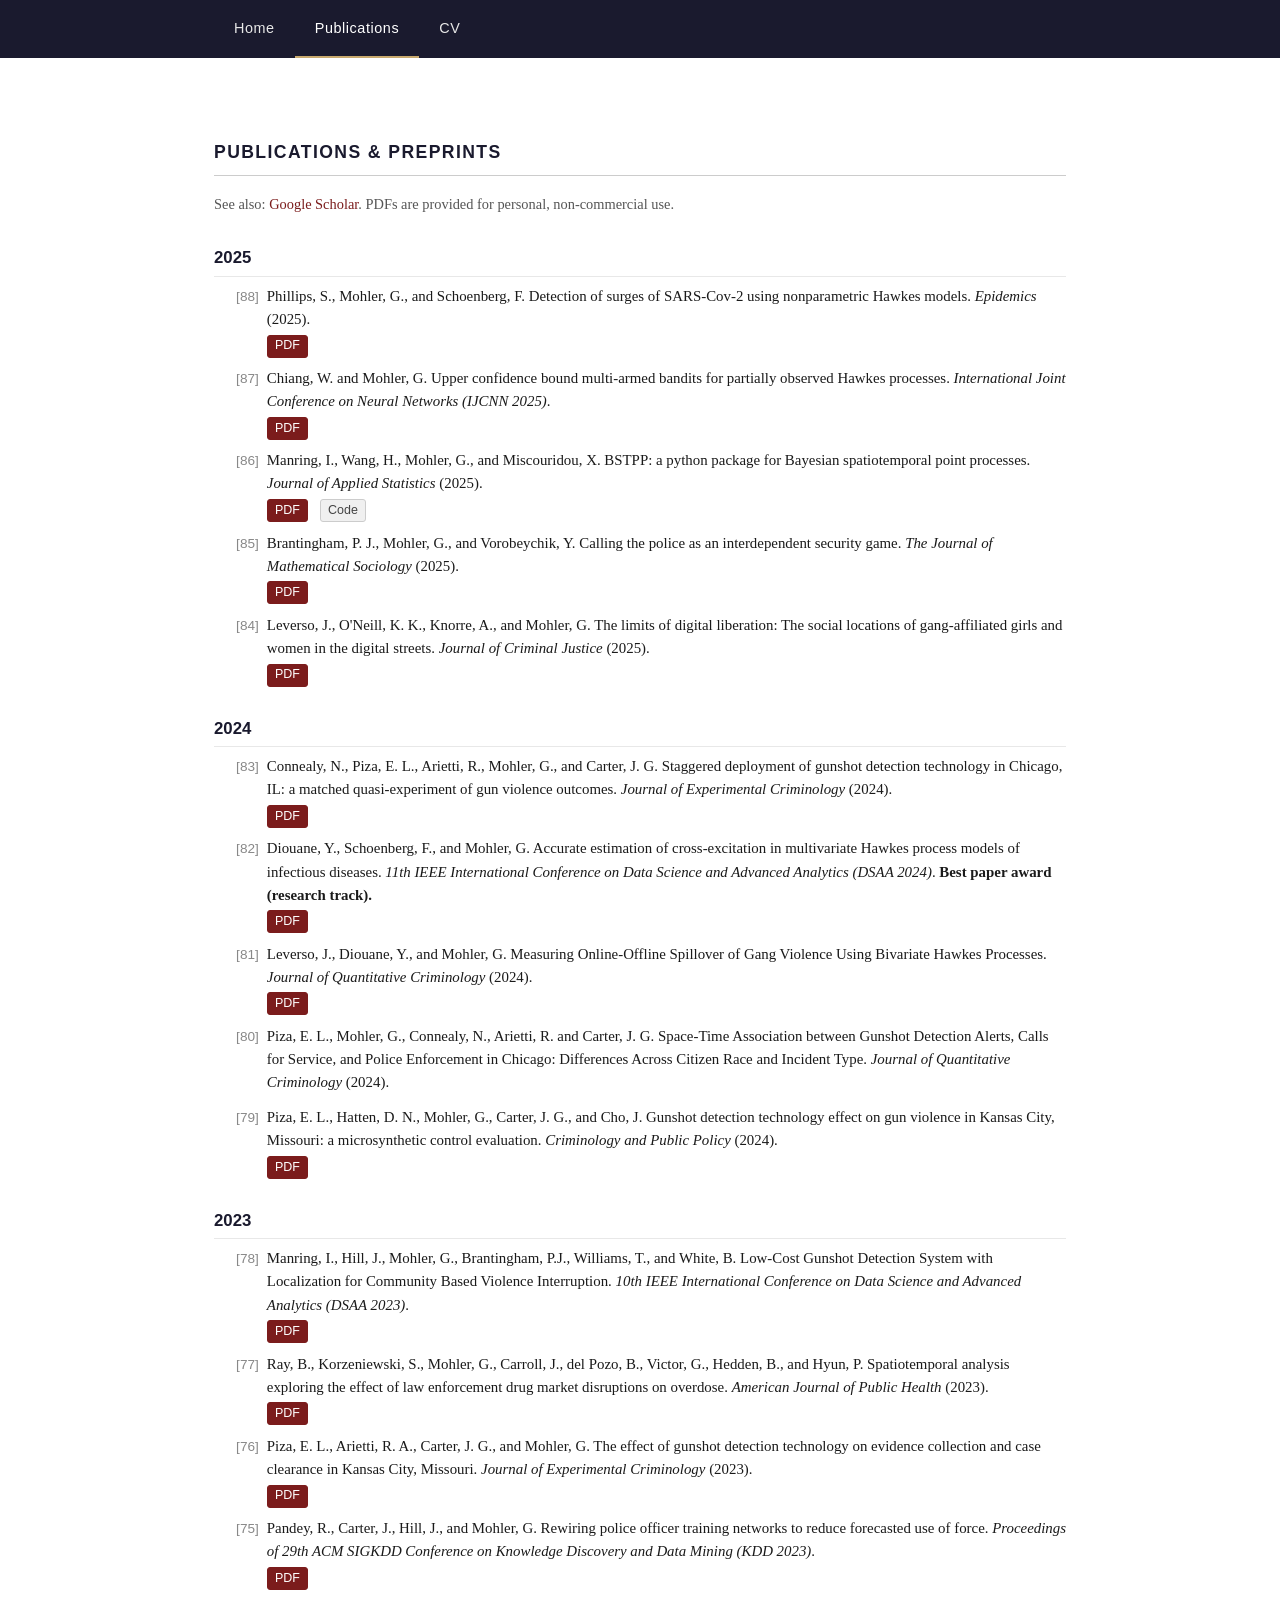
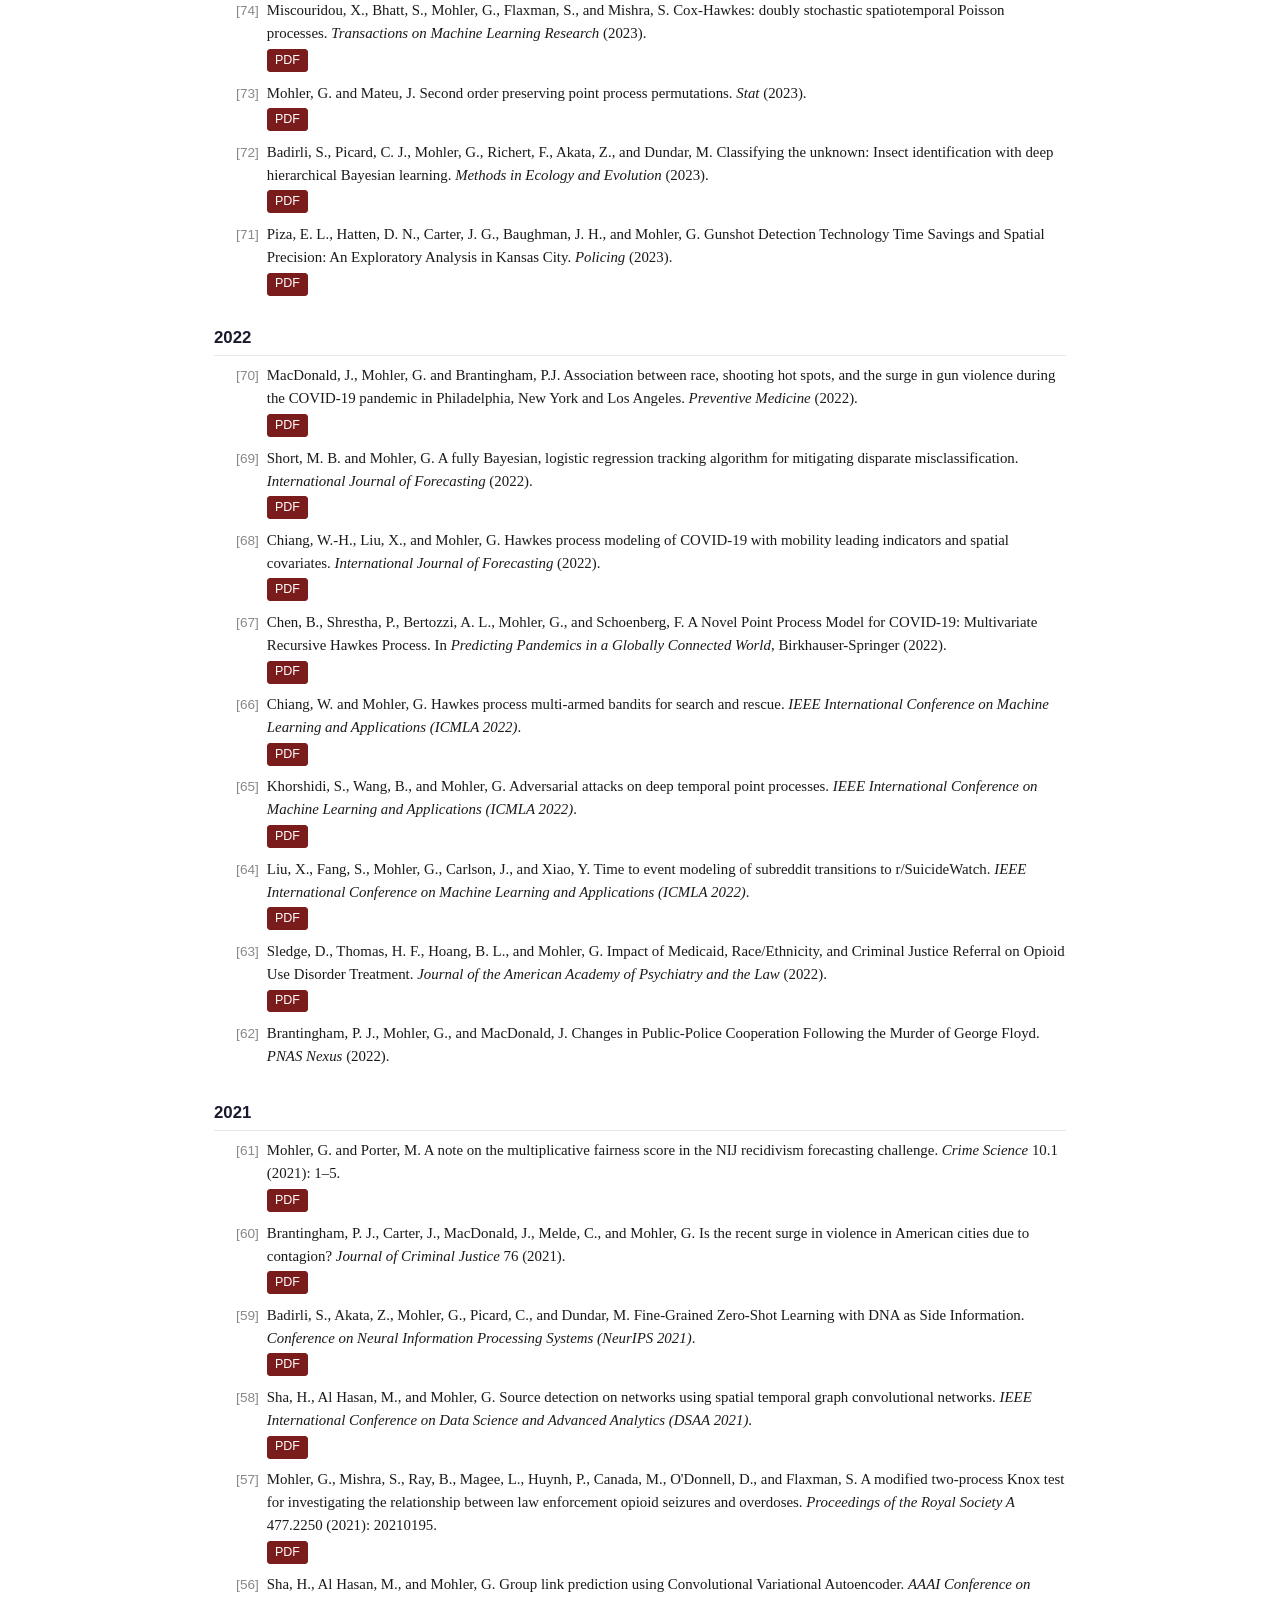
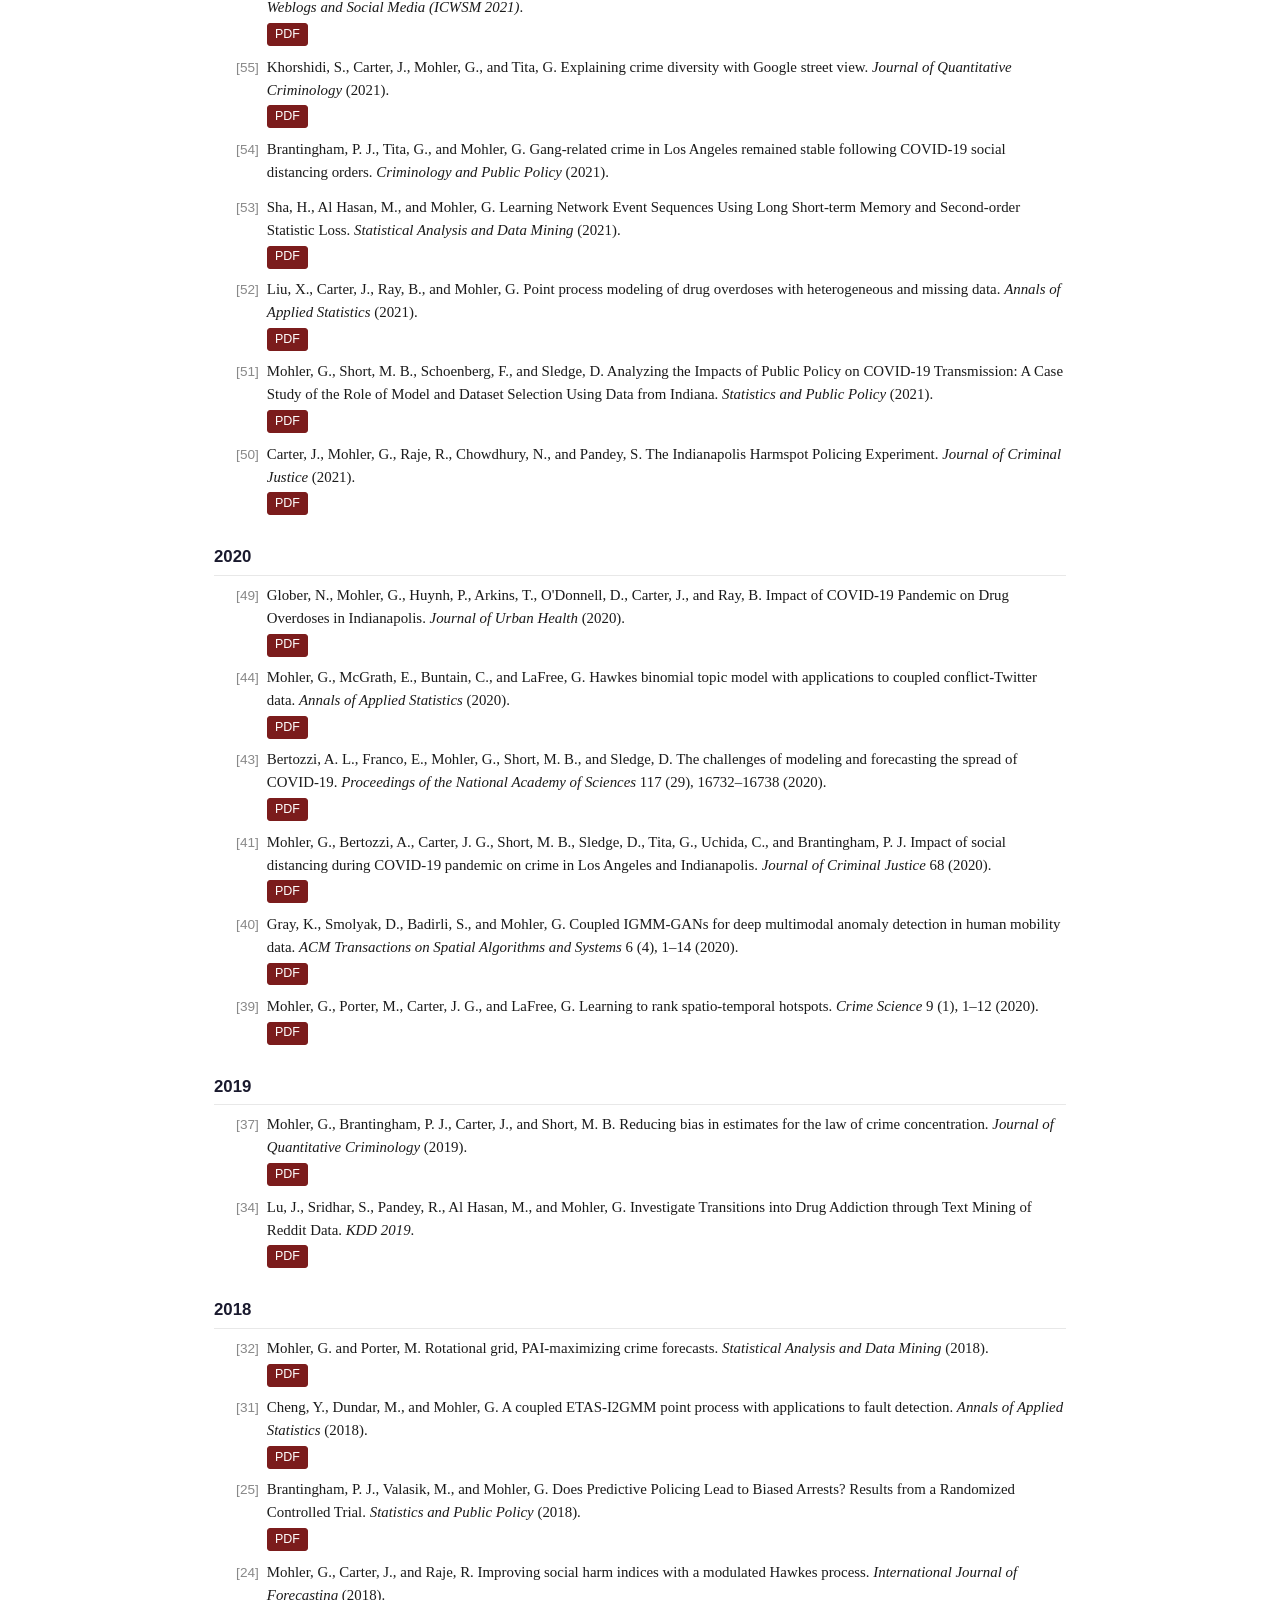
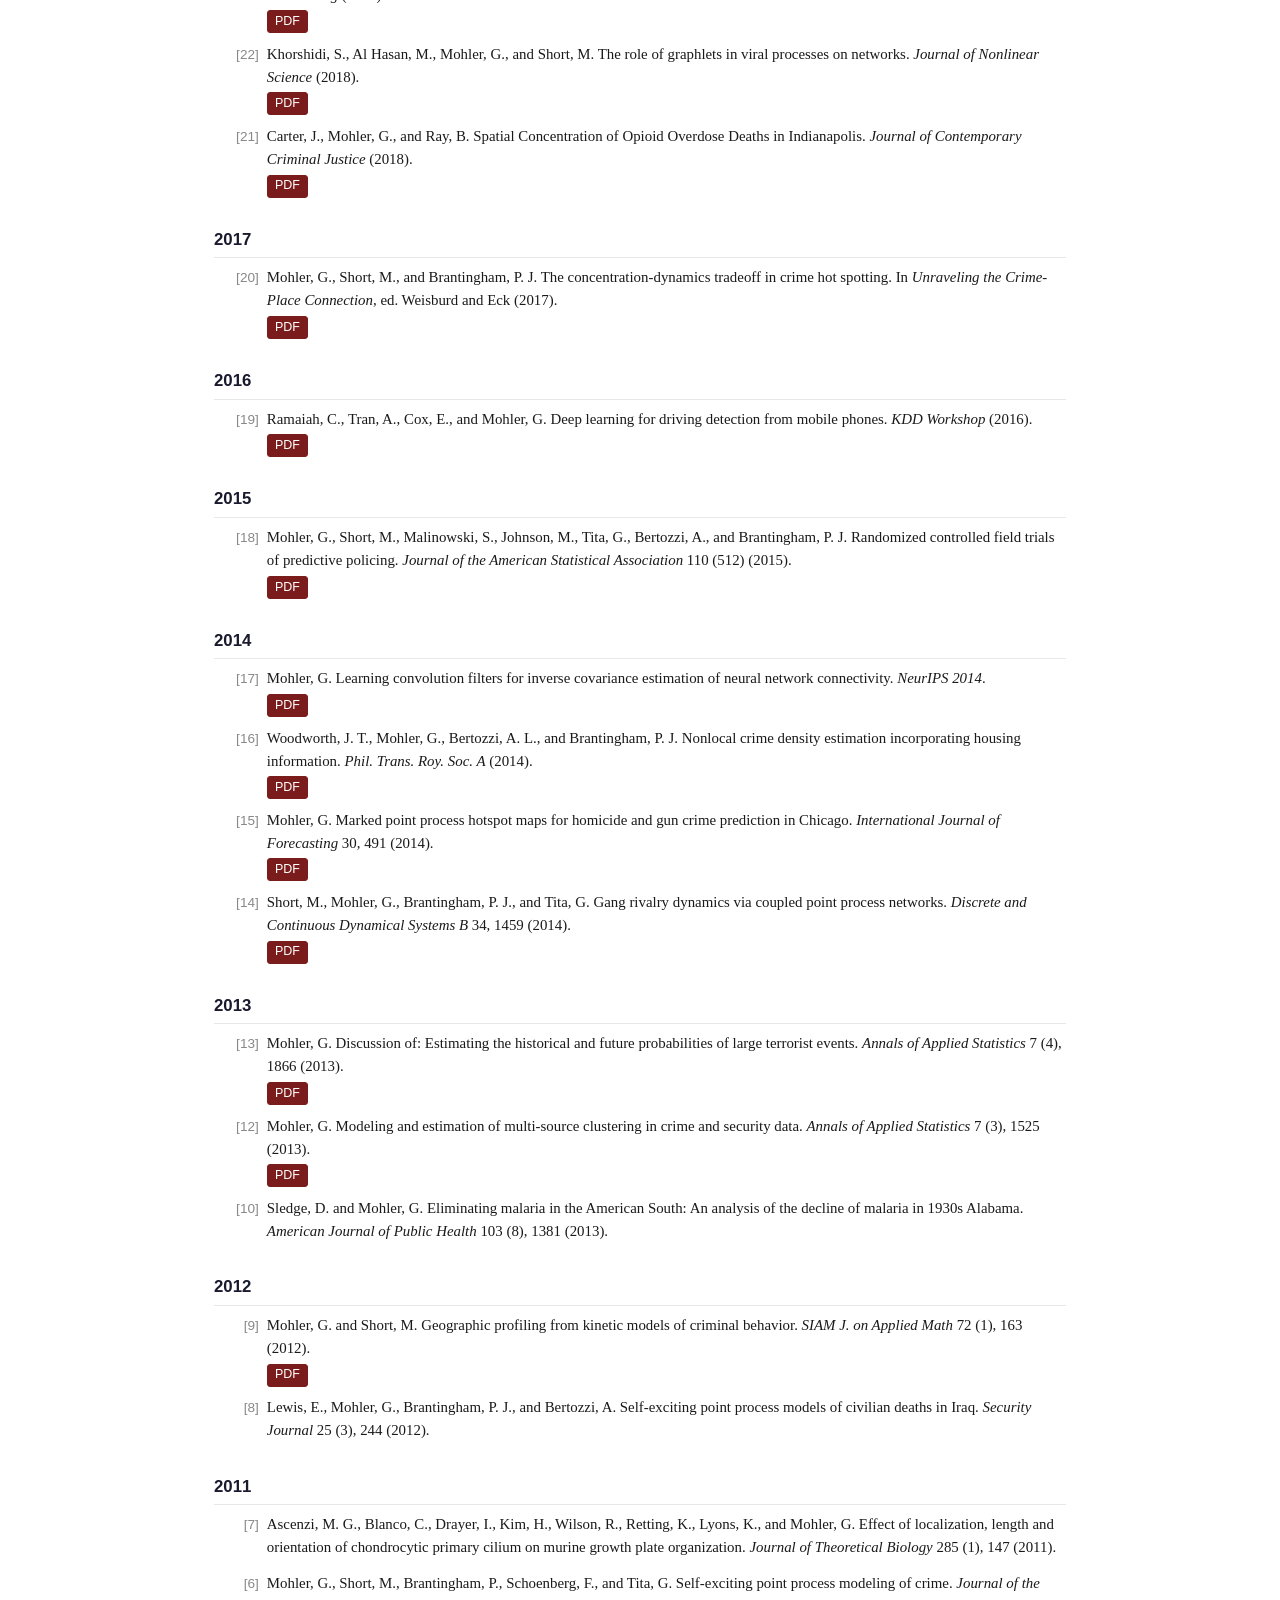
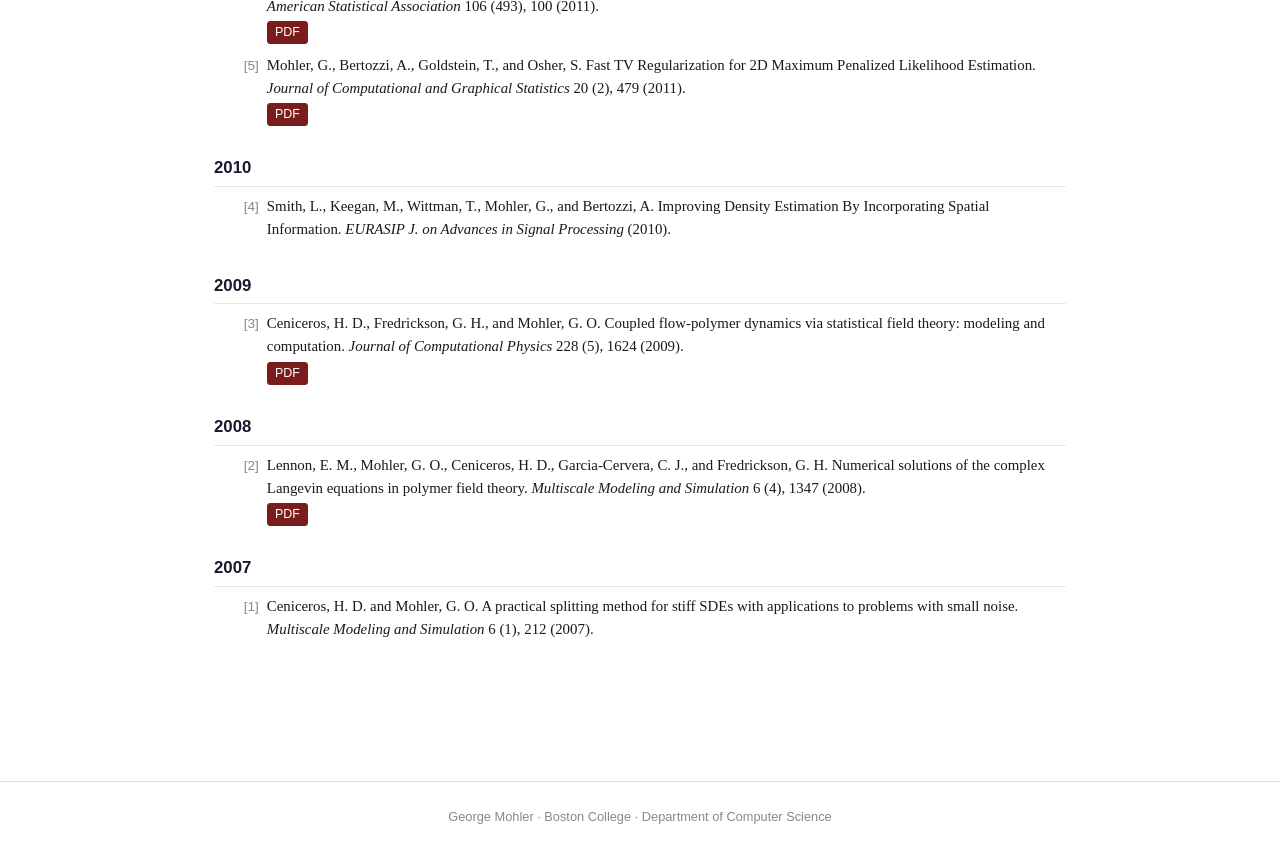
==== commit 80866b49: "Update publications and home page - Remove lecture notes section from home page - Add PDF for [88] (" ====
--- a/publications.html
+++ b/publications.html
@@ -49,7 +49,7 @@
     <span class="num">[86]</span>
     <div class="ref">
       Manring, I., Wang, H., Mohler, G., and Miscouridou, X. BSTPP: a python package for Bayesian spatiotemporal point processes. <em>Journal of Applied Statistics</em> (2025).
-      <div class="pub-links"><a class="pdf" href="papers/86.pdf">PDF</a> <a href="#">Code</a></div>
+      <div class="pub-links"><a class="pdf" href="papers/86.pdf">PDF</a> <a href="https://github.com/imanring/BSTPP" target="_blank">Code</a></div>
     </div>
   </div>
 
@@ -100,7 +100,7 @@
     <span class="num">[80]</span>
     <div class="ref">
       Piza, E. L., Mohler, G., Connealy, N., Arietti, R. and Carter, J. G. Space-Time Association between Gunshot Detection Alerts, Calls for Service, and Police Enforcement in Chicago: Differences Across Citizen Race and Incident Type. <em>Journal of Quantitative Criminology</em> (2024).
-      <div class="pub-links"><a class="pdf" href="papers/80.pdf">PDF</a></div>
+      <div class="pub-links"></div>
     </div>
   </div>
 
@@ -159,7 +159,7 @@
     <span class="num">[73]</span>
     <div class="ref">
       Mohler, G. and Mateu, J. Second order preserving point process permutations. <em>Stat</em> (2023).
-      <div class="pub-links"><a class="pdf" href="papers/73.pdf">PDF</a> <a href="#">Code</a></div>
+      <div class="pub-links"><a class="pdf" href="papers/73.pdf">PDF</a></div>
     </div>
   </div>
 
@@ -250,7 +250,7 @@
     <span class="num">[62]</span>
     <div class="ref">
       Brantingham, P. J., Mohler, G., and MacDonald, J. Changes in Public-Police Cooperation Following the Murder of George Floyd. <em>PNAS Nexus</em> (2022).
-      <div class="pub-links"><a class="pdf" href="papers/62.pdf">PDF</a></div>
+      <div class="pub-links"></div>
     </div>
   </div>
 
@@ -261,7 +261,7 @@
     <span class="num">[61]</span>
     <div class="ref">
       Mohler, G. and Porter, M. A note on the multiplicative fairness score in the NIJ recidivism forecasting challenge. <em>Crime Science</em> 10.1 (2021): 1–5.
-      <div class="pub-links"><a class="pdf" href="papers/61.pdf">PDF</a> <a href="#">Code</a></div>
+      <div class="pub-links"><a class="pdf" href="papers/61.pdf">PDF</a></div>
     </div>
   </div>
 
@@ -317,7 +317,7 @@
     <span class="num">[54]</span>
     <div class="ref">
       Brantingham, P. J., Tita, G., and Mohler, G. Gang-related crime in Los Angeles remained stable following COVID-19 social distancing orders. <em>Criminology and Public Policy</em> (2021).
-      <div class="pub-links"><a class="pdf" href="papers/54.pdf">PDF</a></div>
+      <div class="pub-links"></div>
     </div>
   </div>
 
@@ -368,7 +368,7 @@
     <span class="num">[44]</span>
     <div class="ref">
       Mohler, G., McGrath, E., Buntain, C., and LaFree, G. Hawkes binomial topic model with applications to coupled conflict-Twitter data. <em>Annals of Applied Statistics</em> (2020).
-      <div class="pub-links"><a class="pdf" href="papers/44.pdf">PDF</a> <a href="#">Code</a></div>
+      <div class="pub-links"><a class="pdf" href="papers/44.pdf">PDF</a></div>
     </div>
   </div>
 
@@ -376,7 +376,7 @@
     <span class="num">[43]</span>
     <div class="ref">
       Bertozzi, A. L., Franco, E., Mohler, G., Short, M. B., and Sledge, D. The challenges of modeling and forecasting the spread of COVID-19. <em>Proceedings of the National Academy of Sciences</em> 117 (29), 16732–16738 (2020).
-      <div class="pub-links"><a class="pdf" href="papers/43.pdf">PDF</a> <a href="#">Code</a></div>
+      <div class="pub-links"><a class="pdf" href="papers/43.pdf">PDF</a></div>
     </div>
   </div>
 
@@ -400,7 +400,7 @@
     <span class="num">[39]</span>
     <div class="ref">
       Mohler, G., Porter, M., Carter, J. G., and LaFree, G. Learning to rank spatio-temporal hotspots. <em>Crime Science</em> 9 (1), 1–12 (2020).
-      <div class="pub-links"><a class="pdf" href="papers/39.pdf">PDF</a> <a href="#">Code</a></div>
+      <div class="pub-links"><a class="pdf" href="papers/39.pdf">PDF</a></div>
     </div>
   </div>
 
@@ -430,7 +430,7 @@
     <span class="num">[32]</span>
     <div class="ref">
       Mohler, G. and Porter, M. Rotational grid, PAI-maximizing crime forecasts. <em>Statistical Analysis and Data Mining</em> (2018).
-      <div class="pub-links"><a class="pdf" href="papers/32.pdf">PDF</a> <a href="#">Code</a></div>
+      <div class="pub-links"><a class="pdf" href="papers/32.pdf">PDF</a></div>
     </div>
   </div>
 
@@ -454,7 +454,7 @@
     <span class="num">[24]</span>
     <div class="ref">
       Mohler, G., Carter, J., and Raje, R. Improving social harm indices with a modulated Hawkes process. <em>International Journal of Forecasting</em> (2018).
-      <div class="pub-links"><a class="pdf" href="papers/24.pdf">PDF</a> <a href="#">Code</a></div>
+      <div class="pub-links"><a class="pdf" href="papers/24.pdf">PDF</a></div>
     </div>
   </div>
 
@@ -565,7 +565,7 @@
     <span class="num">[10]</span>
     <div class="ref">
       Sledge, D. and Mohler, G. Eliminating malaria in the American South: An analysis of the decline of malaria in 1930s Alabama. <em>American Journal of Public Health</em> 103 (8), 1381 (2013).
-      <div class="pub-links"><a class="pdf" href="papers/10.pdf">PDF</a></div>
+      <div class="pub-links"></div>
     </div>
   </div>
 
@@ -584,7 +584,7 @@
     <span class="num">[8]</span>
     <div class="ref">
       Lewis, E., Mohler, G., Brantingham, P. J., and Bertozzi, A. Self-exciting point process models of civilian deaths in Iraq. <em>Security Journal</em> 25 (3), 244 (2012).
-      <div class="pub-links"><a class="pdf" href="papers/8.pdf">PDF</a></div>
+      <div class="pub-links"></div>
     </div>
   </div>
 
@@ -595,7 +595,7 @@
     <span class="num">[7]</span>
     <div class="ref">
       Ascenzi, M. G., Blanco, C., Drayer, I., Kim, H., Wilson, R., Retting, K., Lyons, K., and Mohler, G. Effect of localization, length and orientation of chondrocytic primary cilium on murine growth plate organization. <em>Journal of Theoretical Biology</em> 285 (1), 147 (2011).
-      <div class="pub-links"><a class="pdf" href="papers/7.pdf">PDF</a></div>
+      <div class="pub-links"></div>
     </div>
   </div>
 
@@ -622,7 +622,7 @@
     <span class="num">[4]</span>
     <div class="ref">
       Smith, L., Keegan, M., Wittman, T., Mohler, G., and Bertozzi, A. Improving Density Estimation By Incorporating Spatial Information. <em>EURASIP J. on Advances in Signal Processing</em> (2010).
-      <div class="pub-links"><a class="pdf" href="papers/4.pdf">PDF</a></div>
+      <div class="pub-links"></div>
     </div>
   </div>
 
@@ -655,7 +655,7 @@
     <span class="num">[1]</span>
     <div class="ref">
       Ceniceros, H. D. and Mohler, G. O. A practical splitting method for stiff SDEs with applications to problems with small noise. <em>Multiscale Modeling and Simulation</em> 6 (1), 212 (2007).
-      <div class="pub-links"><a class="pdf" href="papers/1.pdf">PDF</a></div>
+      <div class="pub-links"></div>
     </div>
   </div>
 
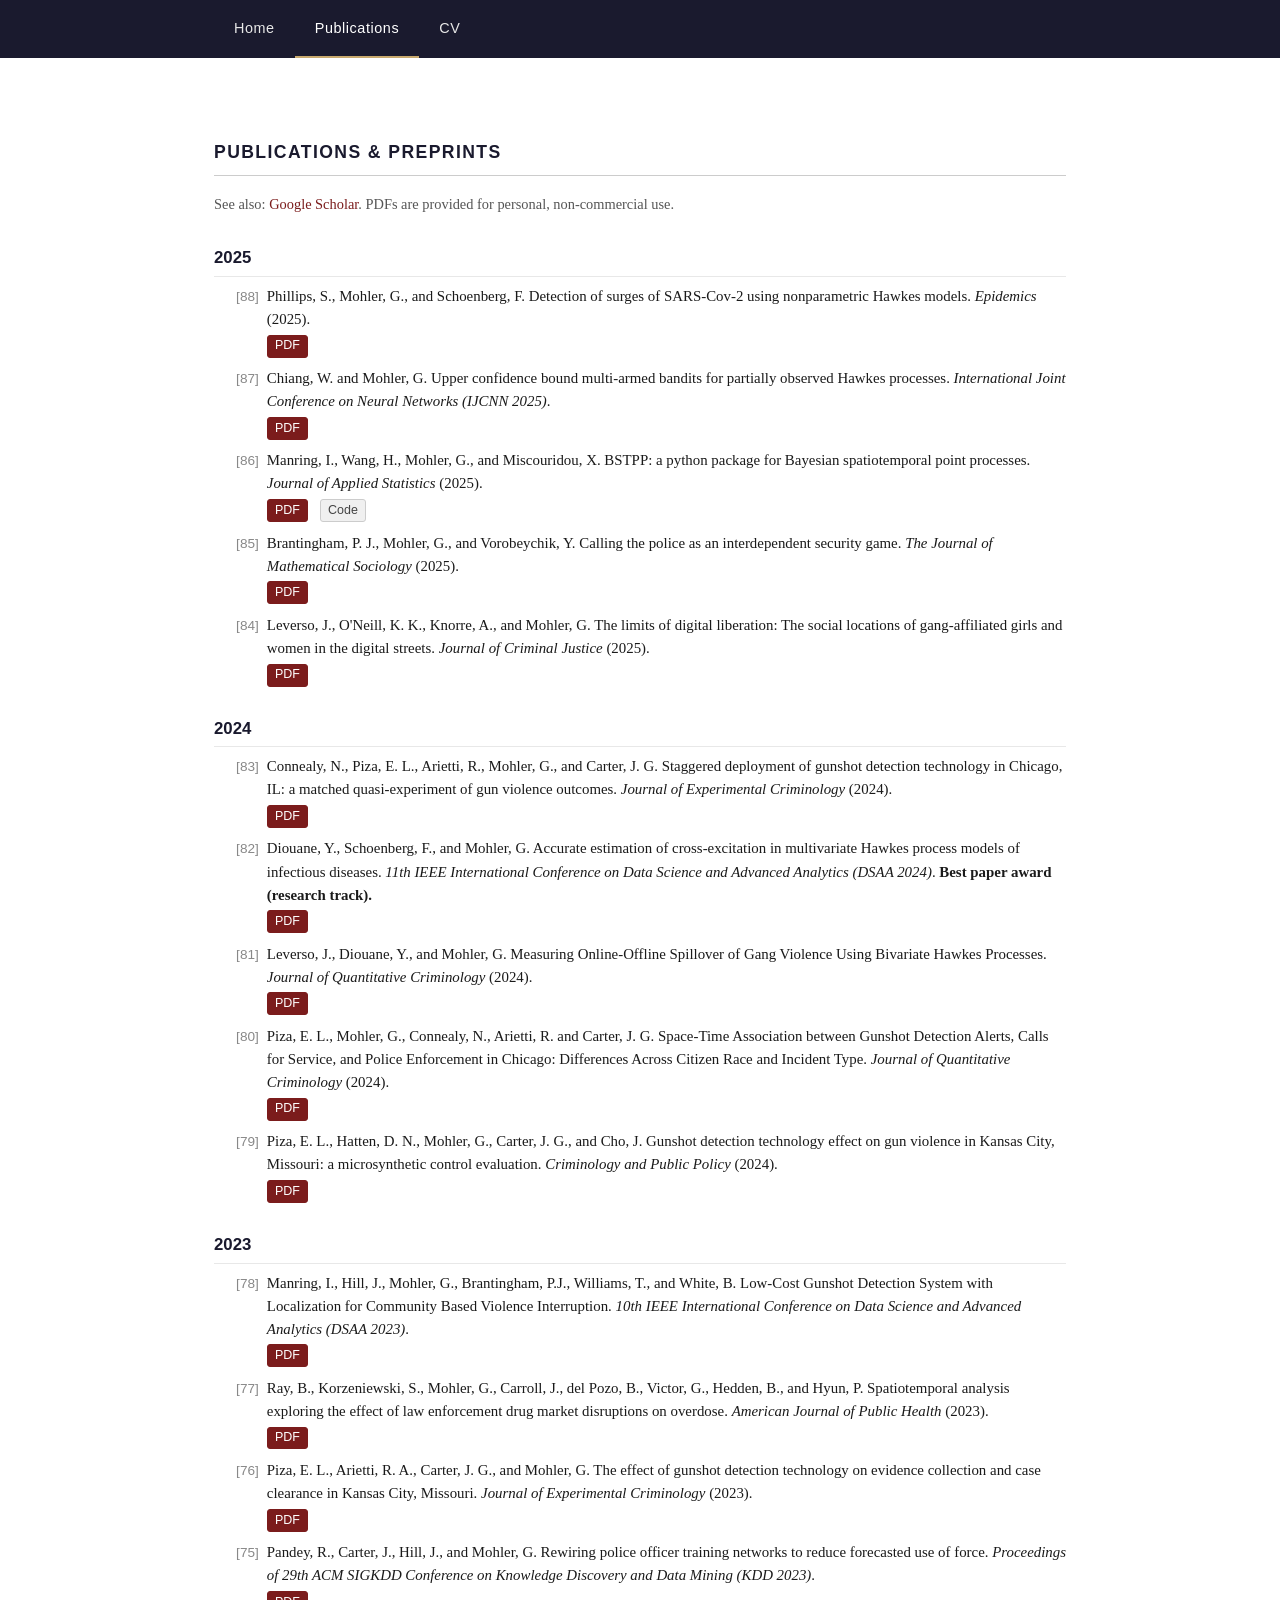
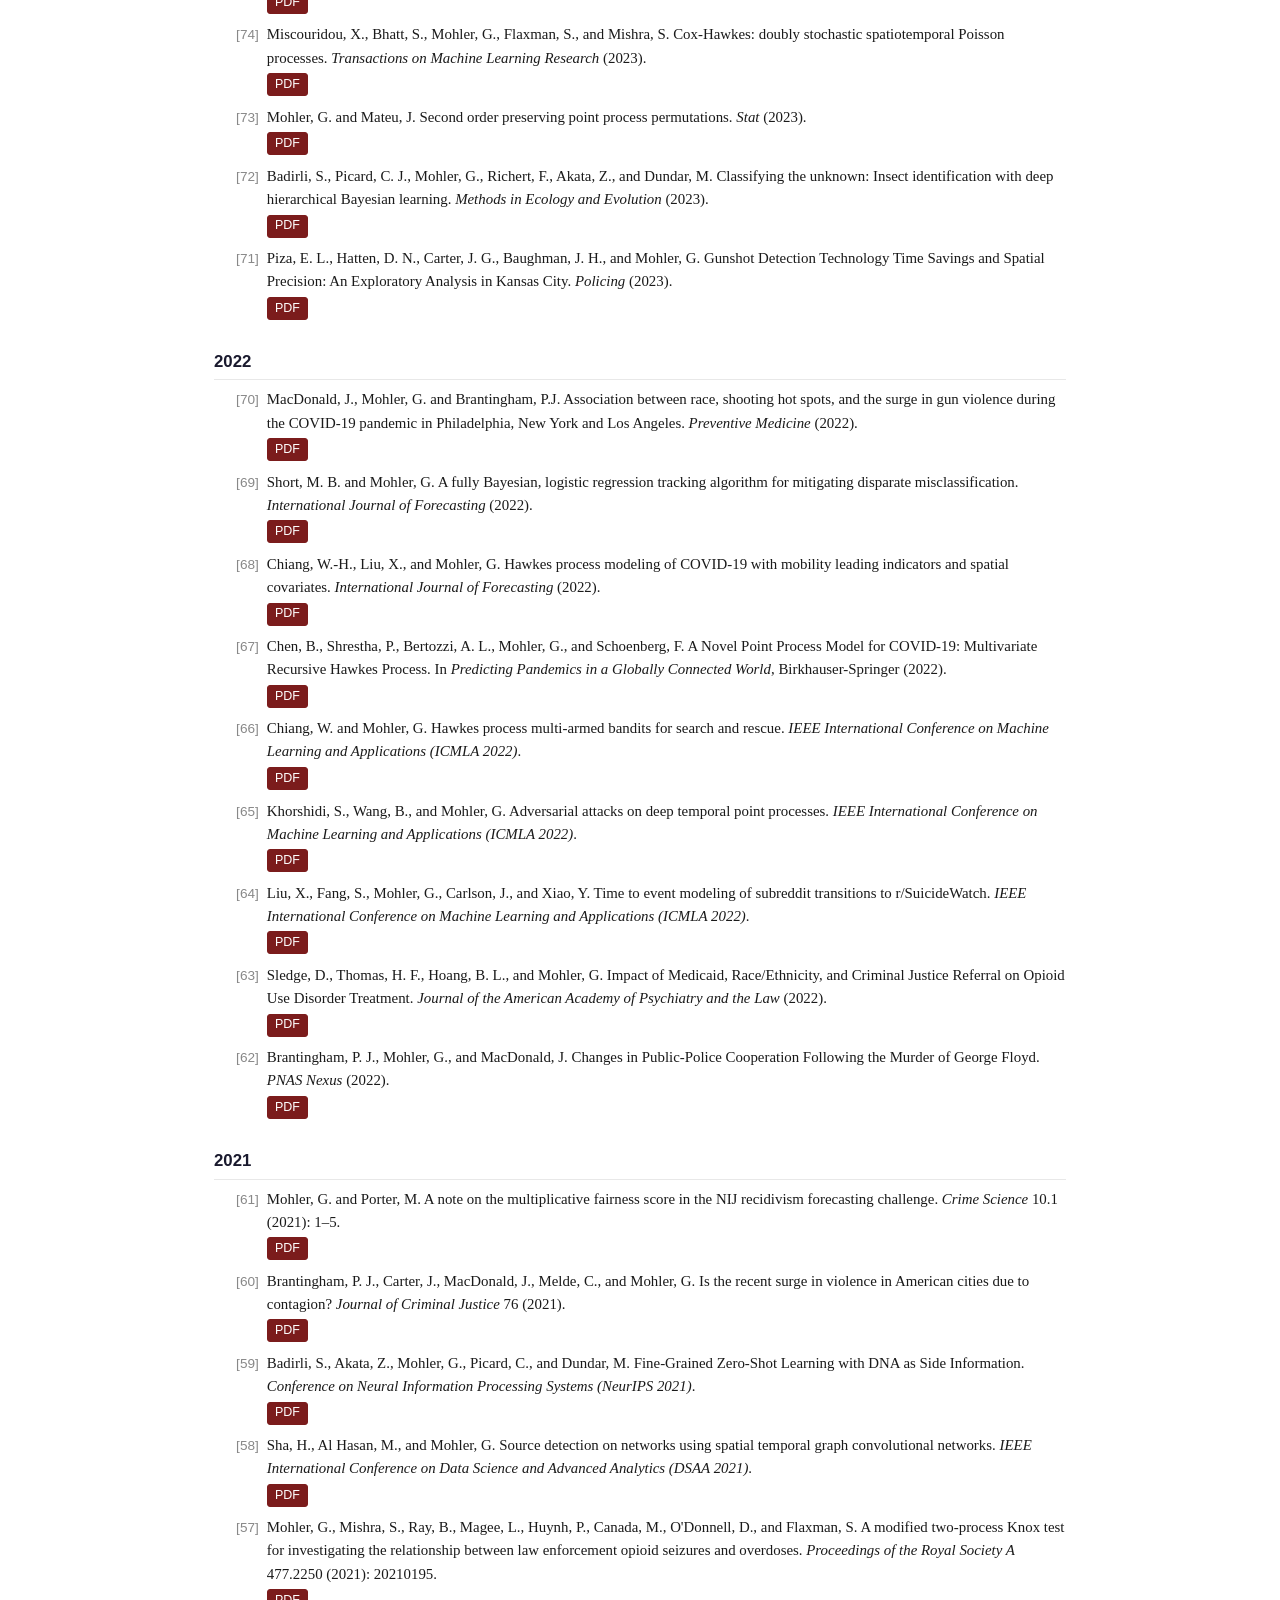
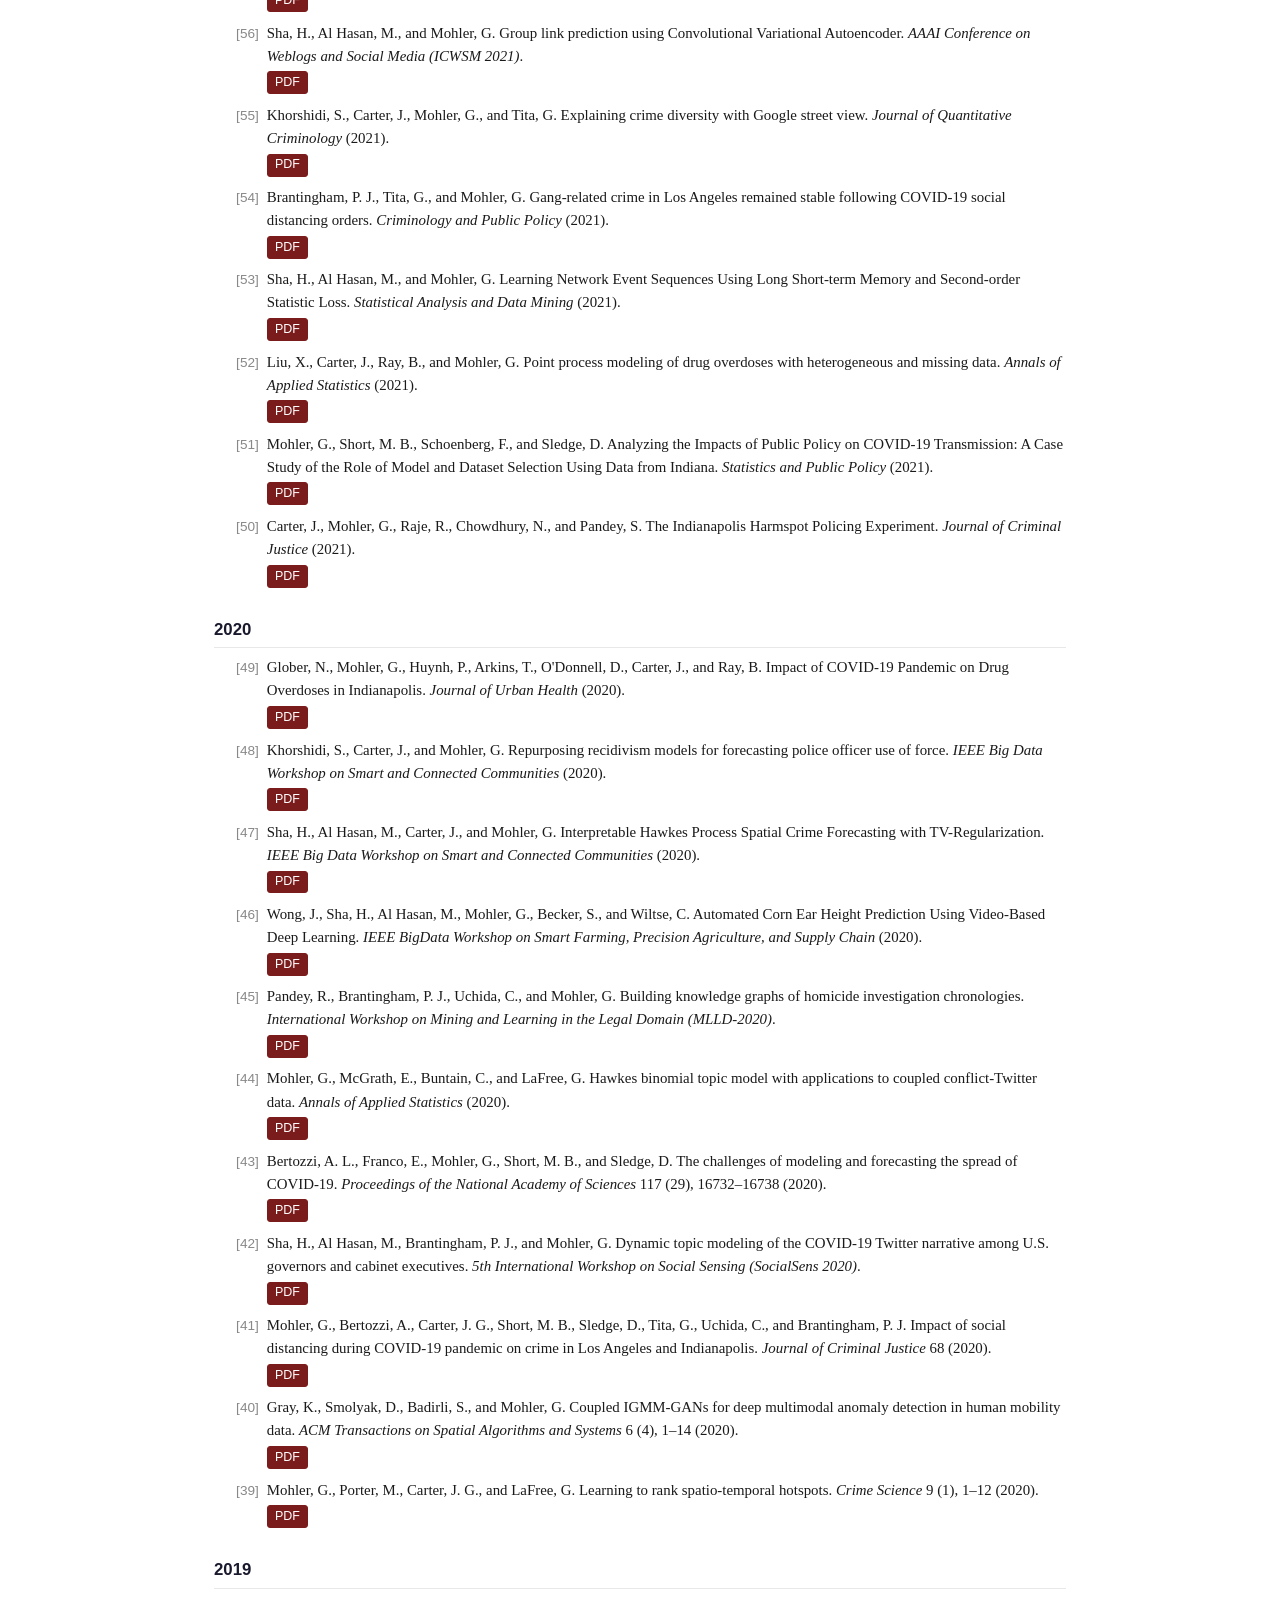
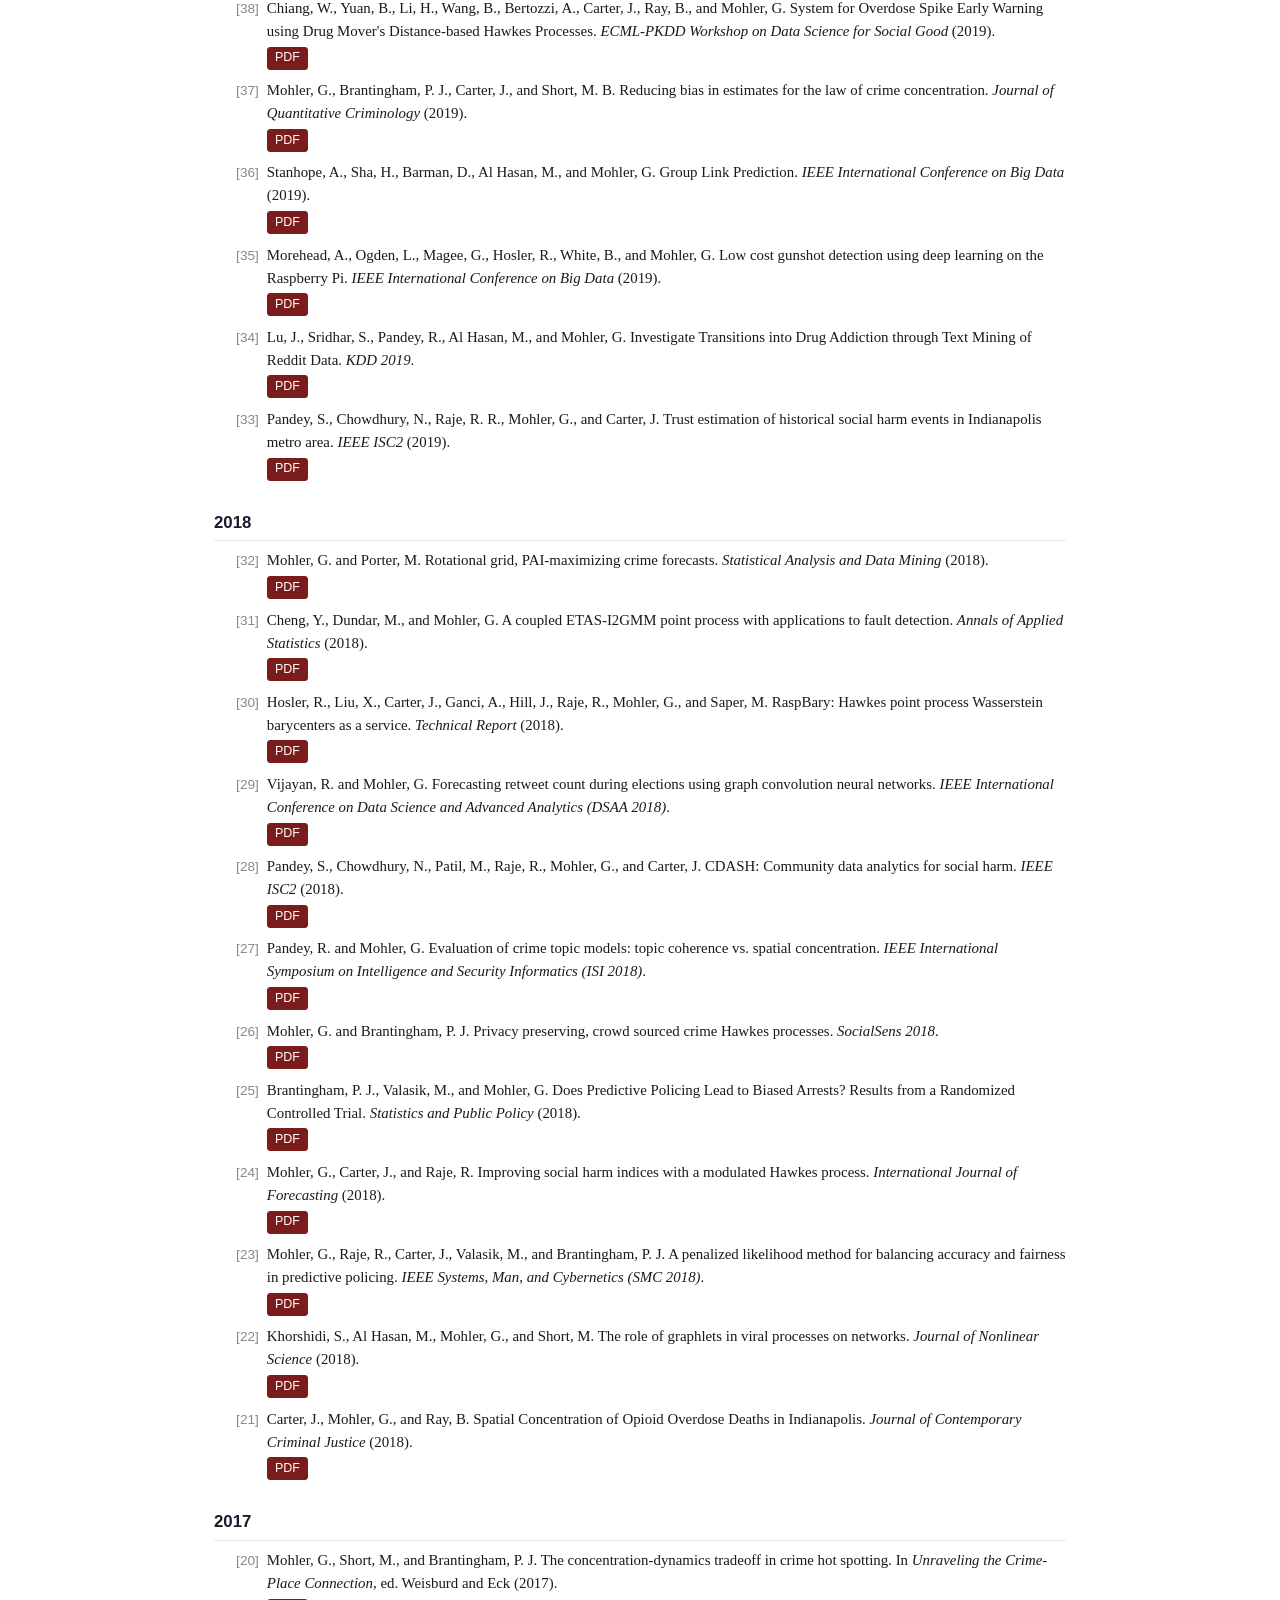
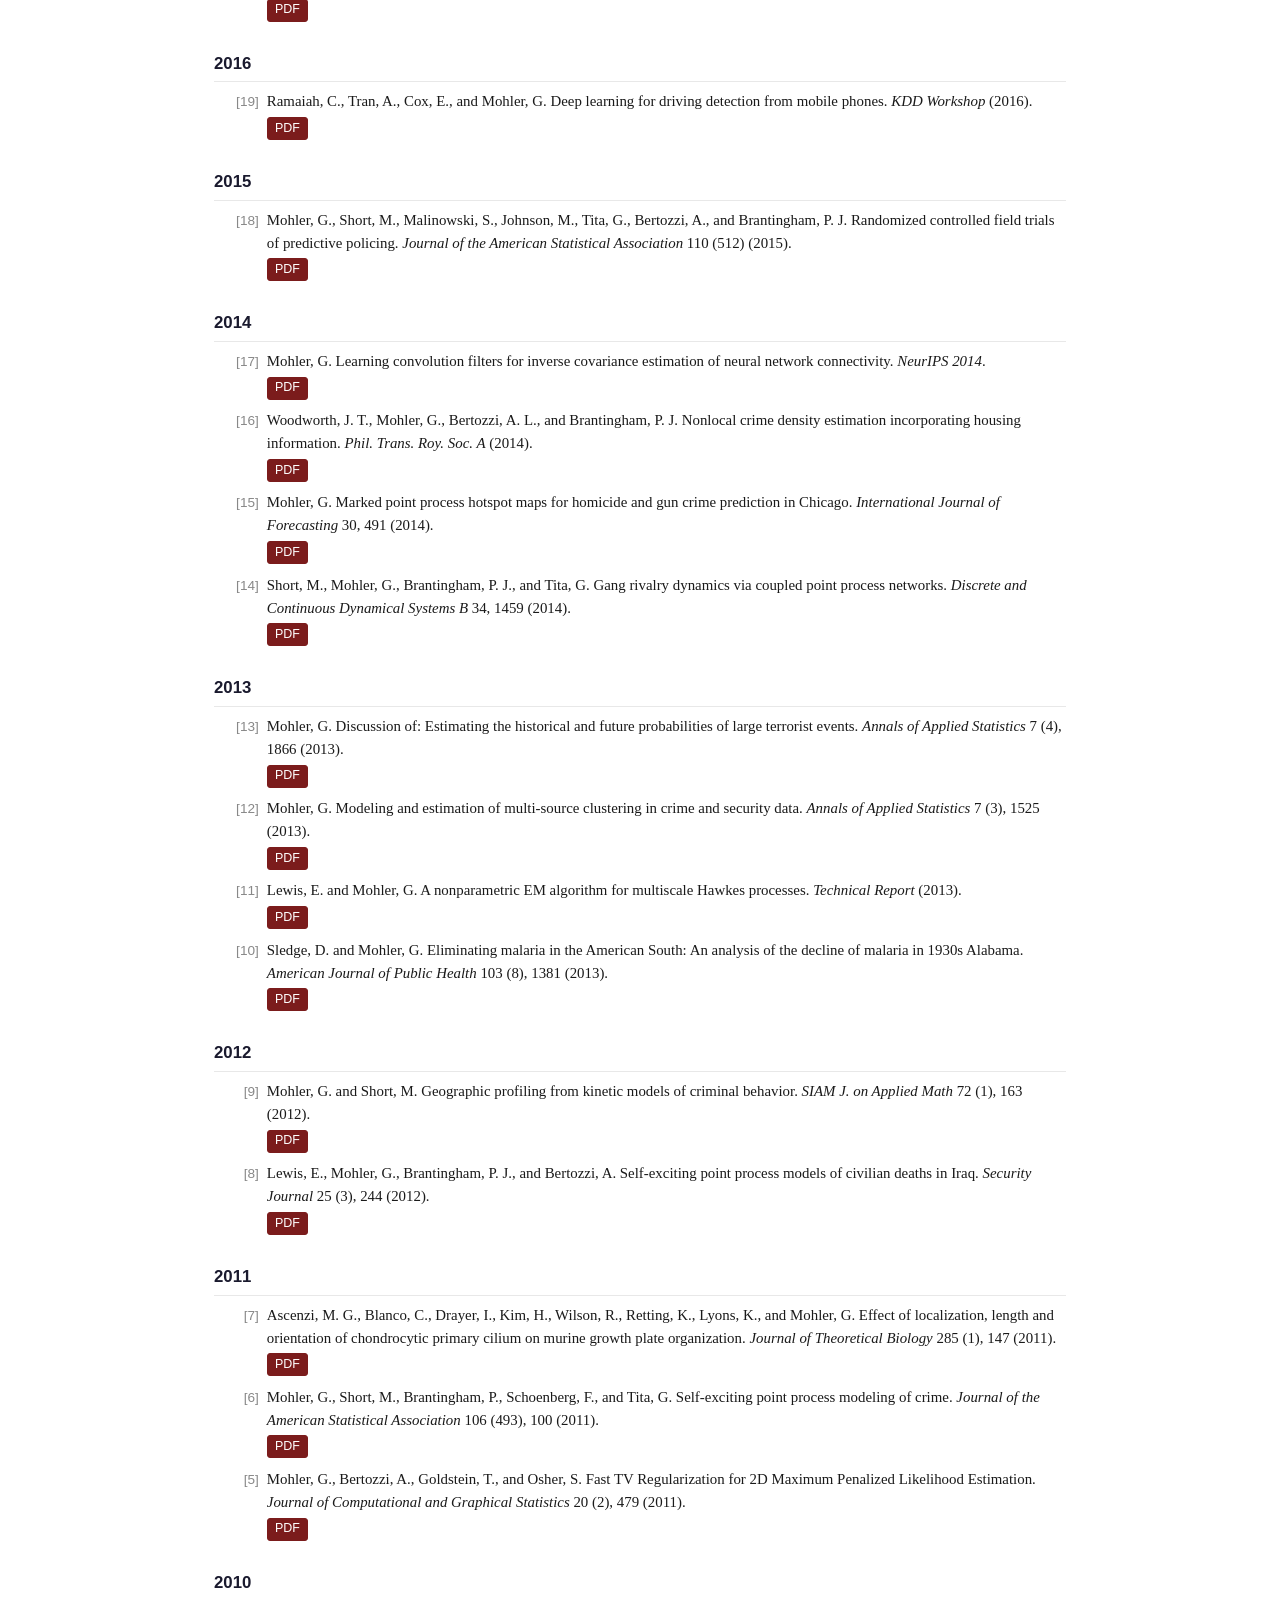
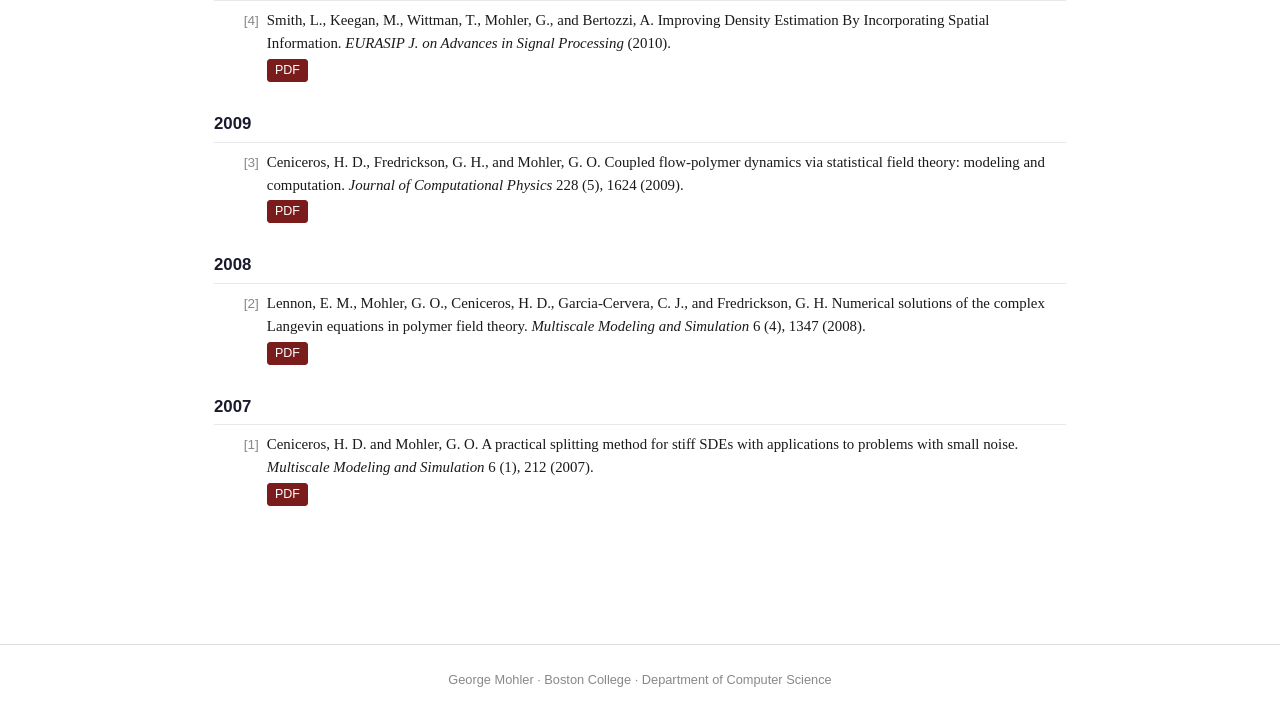
==== commit 3d454552: "Add missing papers and restore PDF links - Add PDFs for all 12 previously missing papers (1,4,7,8,10" ====
--- a/publications.html
+++ b/publications.html
@@ -100,7 +100,7 @@
     <span class="num">[80]</span>
     <div class="ref">
       Piza, E. L., Mohler, G., Connealy, N., Arietti, R. and Carter, J. G. Space-Time Association between Gunshot Detection Alerts, Calls for Service, and Police Enforcement in Chicago: Differences Across Citizen Race and Incident Type. <em>Journal of Quantitative Criminology</em> (2024).
-      <div class="pub-links"></div>
+      <div class="pub-links"><a class="pdf" href="papers/80.pdf">PDF</a></div>
     </div>
   </div>
 
@@ -250,7 +250,7 @@
     <span class="num">[62]</span>
     <div class="ref">
       Brantingham, P. J., Mohler, G., and MacDonald, J. Changes in Public-Police Cooperation Following the Murder of George Floyd. <em>PNAS Nexus</em> (2022).
-      <div class="pub-links"></div>
+      <div class="pub-links"><a class="pdf" href="papers/62.pdf">PDF</a></div>
     </div>
   </div>
 
@@ -317,7 +317,7 @@
     <span class="num">[54]</span>
     <div class="ref">
       Brantingham, P. J., Tita, G., and Mohler, G. Gang-related crime in Los Angeles remained stable following COVID-19 social distancing orders. <em>Criminology and Public Policy</em> (2021).
-      <div class="pub-links"></div>
+      <div class="pub-links"><a class="pdf" href="papers/54.pdf">PDF</a></div>
     </div>
   </div>
 
@@ -365,6 +365,38 @@
   </div>
 
   <div class="pub">
+    <span class="num">[48]</span>
+    <div class="ref">
+      Khorshidi, S., Carter, J., and Mohler, G. Repurposing recidivism models for forecasting police officer use of force. <em>IEEE Big Data Workshop on Smart and Connected Communities</em> (2020).
+      <div class="pub-links"><a class="pdf" href="papers/48.pdf">PDF</a></div>
+    </div>
+  </div>
+
+  <div class="pub">
+    <span class="num">[47]</span>
+    <div class="ref">
+      Sha, H., Al Hasan, M., Carter, J., and Mohler, G. Interpretable Hawkes Process Spatial Crime Forecasting with TV-Regularization. <em>IEEE Big Data Workshop on Smart and Connected Communities</em> (2020).
+      <div class="pub-links"><a class="pdf" href="papers/47.pdf">PDF</a></div>
+    </div>
+  </div>
+
+  <div class="pub">
+    <span class="num">[46]</span>
+    <div class="ref">
+      Wong, J., Sha, H., Al Hasan, M., Mohler, G., Becker, S., and Wiltse, C. Automated Corn Ear Height Prediction Using Video-Based Deep Learning. <em>IEEE BigData Workshop on Smart Farming, Precision Agriculture, and Supply Chain</em> (2020).
+      <div class="pub-links"><a class="pdf" href="papers/46.pdf">PDF</a></div>
+    </div>
+  </div>
+
+  <div class="pub">
+    <span class="num">[45]</span>
+    <div class="ref">
+      Pandey, R., Brantingham, P. J., Uchida, C., and Mohler, G. Building knowledge graphs of homicide investigation chronologies. <em>International Workshop on Mining and Learning in the Legal Domain (MLLD-2020)</em>.
+      <div class="pub-links"><a class="pdf" href="papers/45.pdf">PDF</a></div>
+    </div>
+  </div>
+
+  <div class="pub">
     <span class="num">[44]</span>
     <div class="ref">
       Mohler, G., McGrath, E., Buntain, C., and LaFree, G. Hawkes binomial topic model with applications to coupled conflict-Twitter data. <em>Annals of Applied Statistics</em> (2020).
@@ -381,6 +413,14 @@
   </div>
 
   <div class="pub">
+    <span class="num">[42]</span>
+    <div class="ref">
+      Sha, H., Al Hasan, M., Brantingham, P. J., and Mohler, G. Dynamic topic modeling of the COVID-19 Twitter narrative among U.S. governors and cabinet executives. <em>5th International Workshop on Social Sensing (SocialSens 2020)</em>.
+      <div class="pub-links"><a class="pdf" href="papers/42.pdf">PDF</a></div>
+    </div>
+  </div>
+
+  <div class="pub">
     <span class="num">[41]</span>
     <div class="ref">
       Mohler, G., Bertozzi, A., Carter, J. G., Short, M. B., Sledge, D., Tita, G., Uchida, C., and Brantingham, P. J. Impact of social distancing during COVID-19 pandemic on crime in Los Angeles and Indianapolis. <em>Journal of Criminal Justice</em> 68 (2020).
@@ -408,6 +448,14 @@
   <div class="pub-year">2019</div>
 
   <div class="pub">
+    <span class="num">[38]</span>
+    <div class="ref">
+      Chiang, W., Yuan, B., Li, H., Wang, B., Bertozzi, A., Carter, J., Ray, B., and Mohler, G. System for Overdose Spike Early Warning using Drug Mover's Distance-based Hawkes Processes. <em>ECML-PKDD Workshop on Data Science for Social Good</em> (2019).
+      <div class="pub-links"><a class="pdf" href="papers/38.pdf">PDF</a></div>
+    </div>
+  </div>
+
+  <div class="pub">
     <span class="num">[37]</span>
     <div class="ref">
       Mohler, G., Brantingham, P. J., Carter, J., and Short, M. B. Reducing bias in estimates for the law of crime concentration. <em>Journal of Quantitative Criminology</em> (2019).
@@ -416,6 +464,22 @@
   </div>
 
   <div class="pub">
+    <span class="num">[36]</span>
+    <div class="ref">
+      Stanhope, A., Sha, H., Barman, D., Al Hasan, M., and Mohler, G. Group Link Prediction. <em>IEEE International Conference on Big Data</em> (2019).
+      <div class="pub-links"><a class="pdf" href="papers/36.pdf">PDF</a></div>
+    </div>
+  </div>
+
+  <div class="pub">
+    <span class="num">[35]</span>
+    <div class="ref">
+      Morehead, A., Ogden, L., Magee, G., Hosler, R., White, B., and Mohler, G. Low cost gunshot detection using deep learning on the Raspberry Pi. <em>IEEE International Conference on Big Data</em> (2019).
+      <div class="pub-links"><a class="pdf" href="papers/35.pdf">PDF</a></div>
+    </div>
+  </div>
+
+  <div class="pub">
     <span class="num">[34]</span>
     <div class="ref">
       Lu, J., Sridhar, S., Pandey, R., Al Hasan, M., and Mohler, G. Investigate Transitions into Drug Addiction through Text Mining of Reddit Data. <em>KDD 2019</em>.
@@ -423,6 +487,14 @@
     </div>
   </div>
 
+  <div class="pub">
+    <span class="num">[33]</span>
+    <div class="ref">
+      Pandey, S., Chowdhury, N., Raje, R. R., Mohler, G., and Carter, J. Trust estimation of historical social harm events in Indianapolis metro area. <em>IEEE ISC2</em> (2019).
+      <div class="pub-links"><a class="pdf" href="papers/33.pdf">PDF</a></div>
+    </div>
+  </div>
+
   <!-- ── 2018 ── -->
   <div class="pub-year">2018</div>
 
@@ -438,7 +510,48 @@
     <span class="num">[31]</span>
     <div class="ref">
       Cheng, Y., Dundar, M., and Mohler, G. A coupled ETAS-I2GMM point process with applications to fault detection. <em>Annals of Applied Statistics</em> (2018).
+
       <div class="pub-links"><a class="pdf" href="papers/31.pdf">PDF</a></div>
+    </div>
+  </div>
+
+  <div class="pub">
+    <span class="num">[30]</span>
+    <div class="ref">
+      Hosler, R., Liu, X., Carter, J., Ganci, A., Hill, J., Raje, R., Mohler, G., and Saper, M. RaspBary: Hawkes point process Wasserstein barycenters as a service. <em>Technical Report</em> (2018).
+      <div class="pub-links"><a class="pdf" href="papers/30.pdf">PDF</a></div>
+    </div>
+  </div>
+
+  <div class="pub">
+    <span class="num">[29]</span>
+    <div class="ref">
+      Vijayan, R. and Mohler, G. Forecasting retweet count during elections using graph convolution neural networks. <em>IEEE International Conference on Data Science and Advanced Analytics (DSAA 2018)</em>.
+      <div class="pub-links"><a class="pdf" href="papers/29.pdf">PDF</a></div>
+    </div>
+  </div>
+
+  <div class="pub">
+    <span class="num">[28]</span>
+    <div class="ref">
+      Pandey, S., Chowdhury, N., Patil, M., Raje, R., Mohler, G., and Carter, J. CDASH: Community data analytics for social harm. <em>IEEE ISC2</em> (2018).
+      <div class="pub-links"><a class="pdf" href="papers/28.pdf">PDF</a></div>
+    </div>
+  </div>
+
+  <div class="pub">
+    <span class="num">[27]</span>
+    <div class="ref">
+      Pandey, R. and Mohler, G. Evaluation of crime topic models: topic coherence vs. spatial concentration. <em>IEEE International Symposium on Intelligence and Security Informatics (ISI 2018)</em>.
+      <div class="pub-links"><a class="pdf" href="papers/27.pdf">PDF</a></div>
+    </div>
+  </div>
+
+  <div class="pub">
+    <span class="num">[26]</span>
+    <div class="ref">
+      Mohler, G. and Brantingham, P. J. Privacy preserving, crowd sourced crime Hawkes processes. <em>SocialSens 2018</em>.
+      <div class="pub-links"><a class="pdf" href="papers/26.pdf">PDF</a></div>
     </div>
   </div>
 
@@ -459,6 +572,14 @@
   </div>
 
   <div class="pub">
+    <span class="num">[23]</span>
+    <div class="ref">
+      Mohler, G., Raje, R., Carter, J., Valasik, M., and Brantingham, P. J. A penalized likelihood method for balancing accuracy and fairness in predictive policing. <em>IEEE Systems, Man, and Cybernetics (SMC 2018)</em>.
+      <div class="pub-links"><a class="pdf" href="papers/23.pdf">PDF</a></div>
+    </div>
+  </div>
+
+  <div class="pub">
     <span class="num">[22]</span>
     <div class="ref">
       Khorshidi, S., Al Hasan, M., Mohler, G., and Short, M. The role of graphlets in viral processes on networks. <em>Journal of Nonlinear Science</em> (2018).
@@ -562,10 +683,18 @@
   </div>
 
   <div class="pub">
+    <span class="num">[11]</span>
+    <div class="ref">
+      Lewis, E. and Mohler, G. A nonparametric EM algorithm for multiscale Hawkes processes. <em>Technical Report</em> (2013).
+      <div class="pub-links"><a class="pdf" href="papers/11.pdf">PDF</a></div>
+    </div>
+  </div>
+
+  <div class="pub">
     <span class="num">[10]</span>
     <div class="ref">
       Sledge, D. and Mohler, G. Eliminating malaria in the American South: An analysis of the decline of malaria in 1930s Alabama. <em>American Journal of Public Health</em> 103 (8), 1381 (2013).
-      <div class="pub-links"></div>
+      <div class="pub-links"><a class="pdf" href="papers/10.pdf">PDF</a></div>
     </div>
   </div>
 
@@ -584,7 +713,7 @@
     <span class="num">[8]</span>
     <div class="ref">
       Lewis, E., Mohler, G., Brantingham, P. J., and Bertozzi, A. Self-exciting point process models of civilian deaths in Iraq. <em>Security Journal</em> 25 (3), 244 (2012).
-      <div class="pub-links"></div>
+      <div class="pub-links"><a class="pdf" href="papers/8.pdf">PDF</a></div>
     </div>
   </div>
 
@@ -595,7 +724,7 @@
     <span class="num">[7]</span>
     <div class="ref">
       Ascenzi, M. G., Blanco, C., Drayer, I., Kim, H., Wilson, R., Retting, K., Lyons, K., and Mohler, G. Effect of localization, length and orientation of chondrocytic primary cilium on murine growth plate organization. <em>Journal of Theoretical Biology</em> 285 (1), 147 (2011).
-      <div class="pub-links"></div>
+      <div class="pub-links"><a class="pdf" href="papers/7.pdf">PDF</a></div>
     </div>
   </div>
 
@@ -622,7 +751,7 @@
     <span class="num">[4]</span>
     <div class="ref">
       Smith, L., Keegan, M., Wittman, T., Mohler, G., and Bertozzi, A. Improving Density Estimation By Incorporating Spatial Information. <em>EURASIP J. on Advances in Signal Processing</em> (2010).
-      <div class="pub-links"></div>
+      <div class="pub-links"><a class="pdf" href="papers/4.pdf">PDF</a></div>
     </div>
   </div>
 
@@ -655,7 +784,7 @@
     <span class="num">[1]</span>
     <div class="ref">
       Ceniceros, H. D. and Mohler, G. O. A practical splitting method for stiff SDEs with applications to problems with small noise. <em>Multiscale Modeling and Simulation</em> 6 (1), 212 (2007).
-      <div class="pub-links"></div>
+      <div class="pub-links"><a class="pdf" href="papers/1.pdf">PDF</a></div>
     </div>
   </div>
 
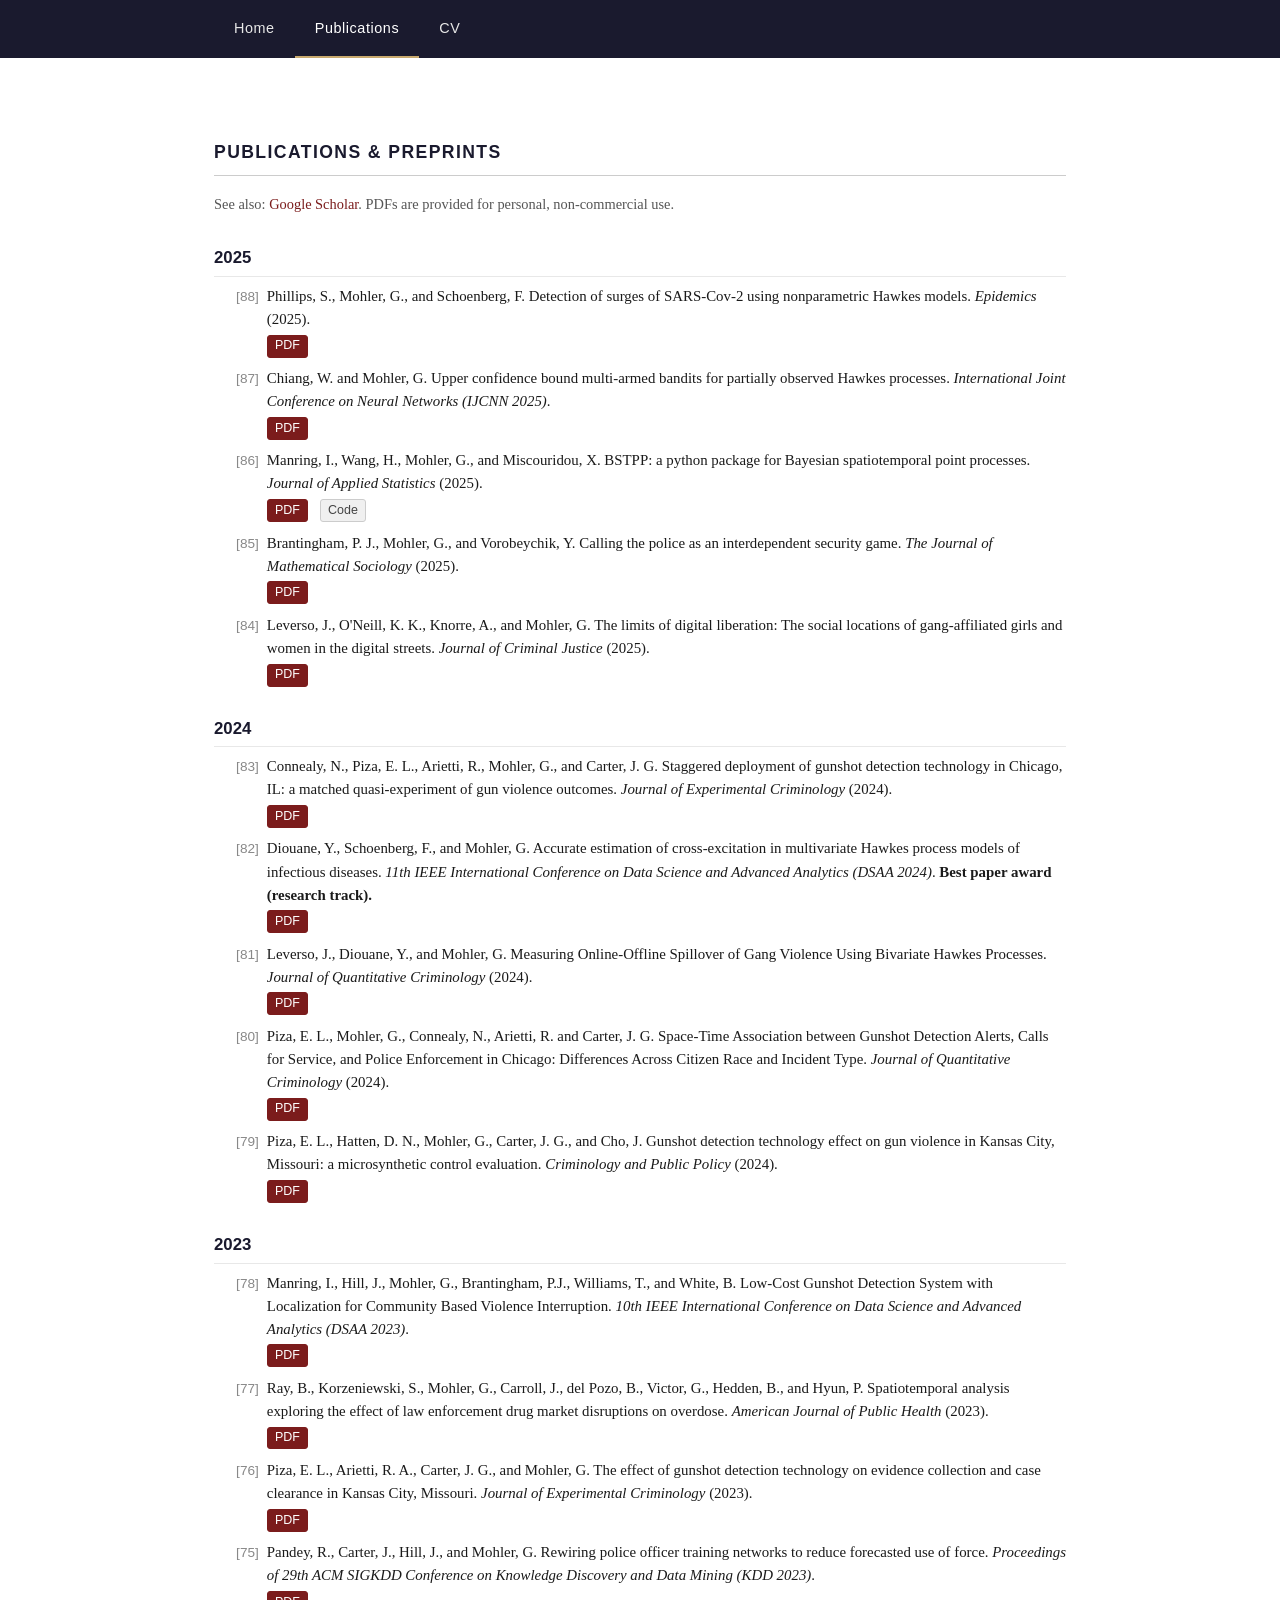
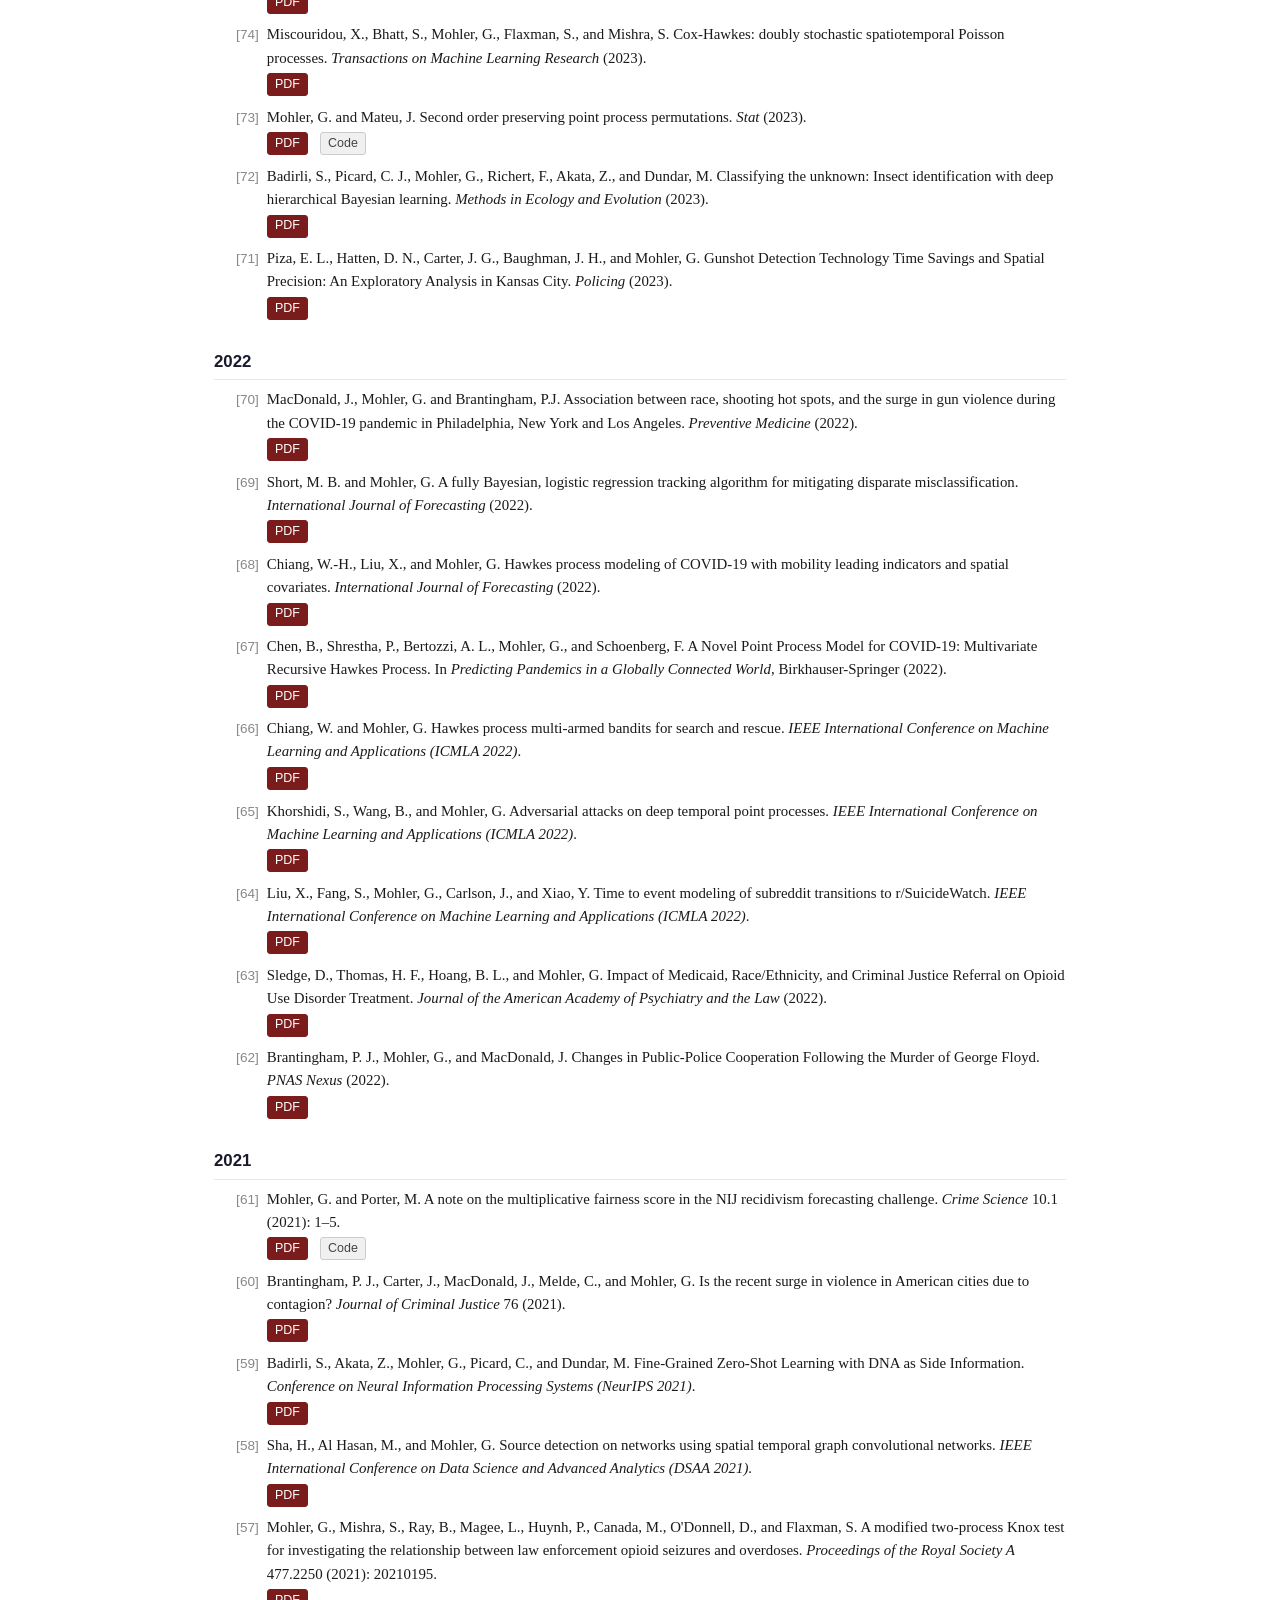
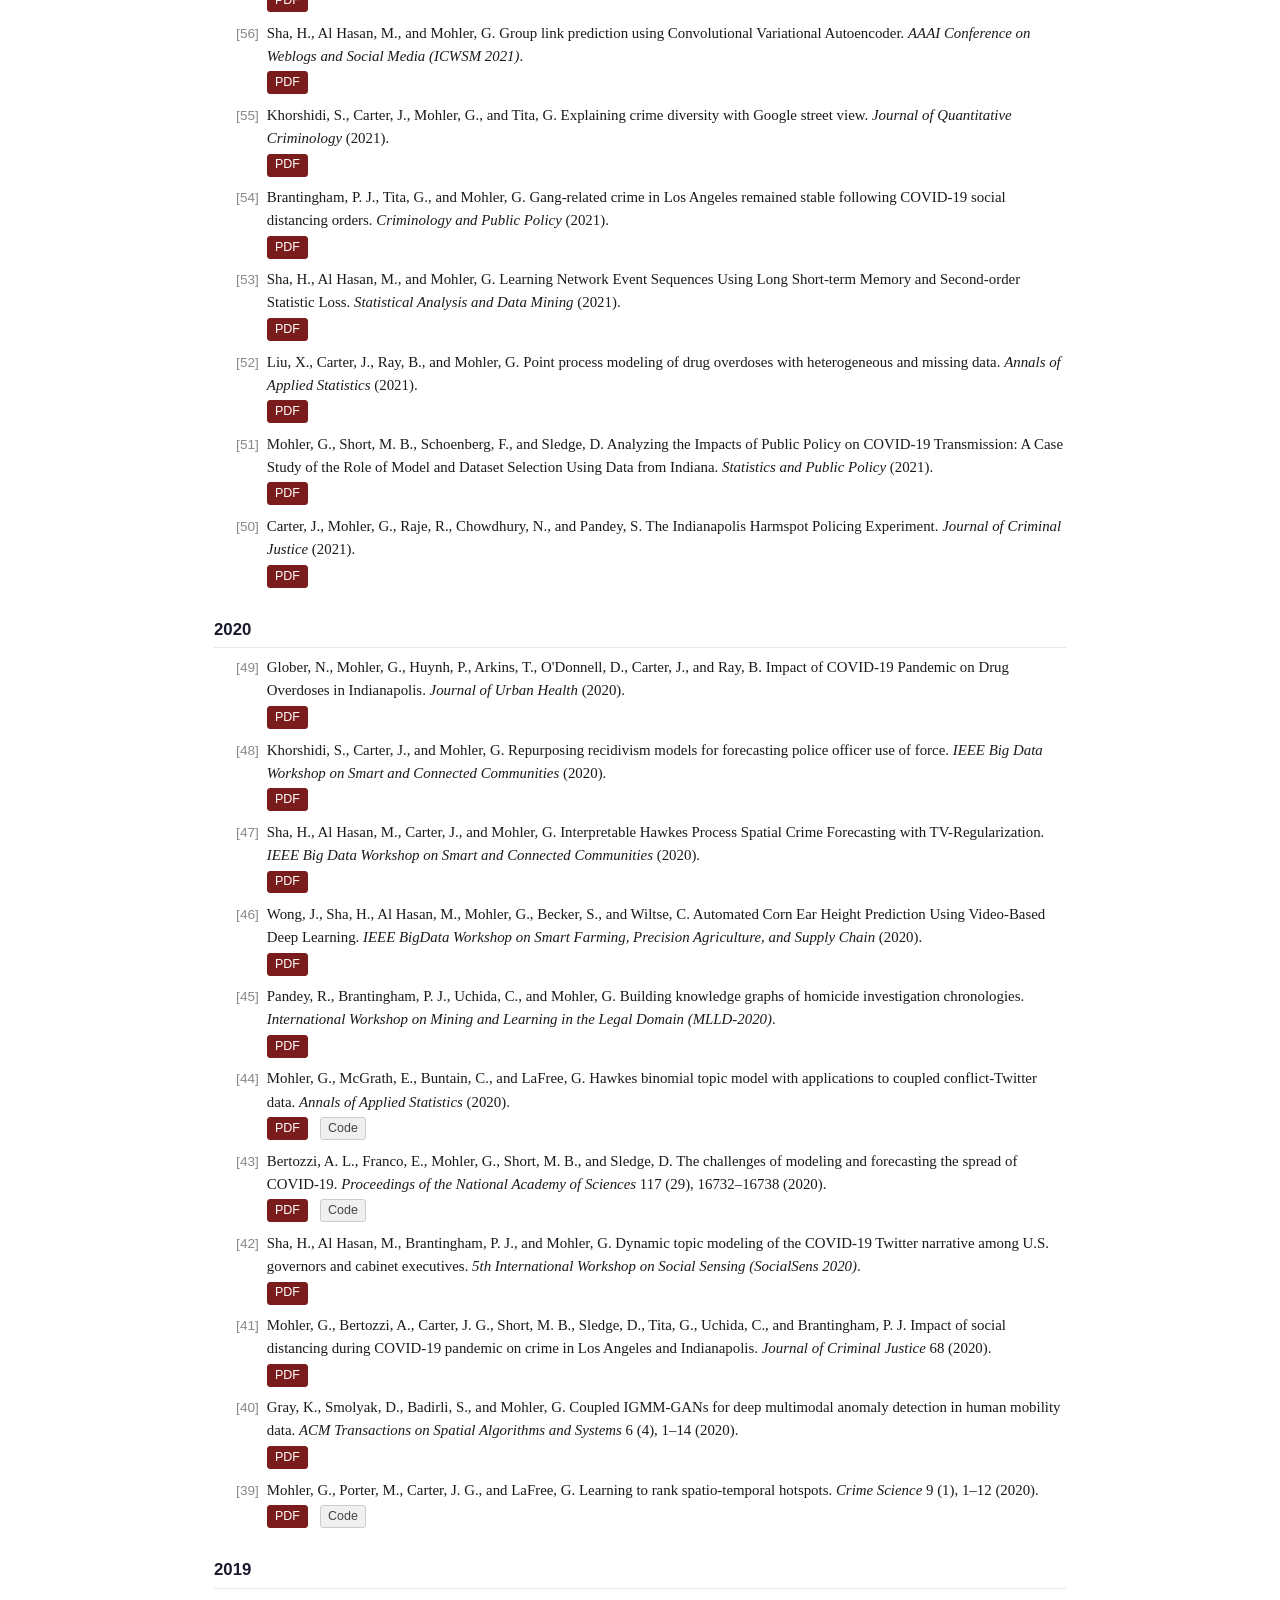
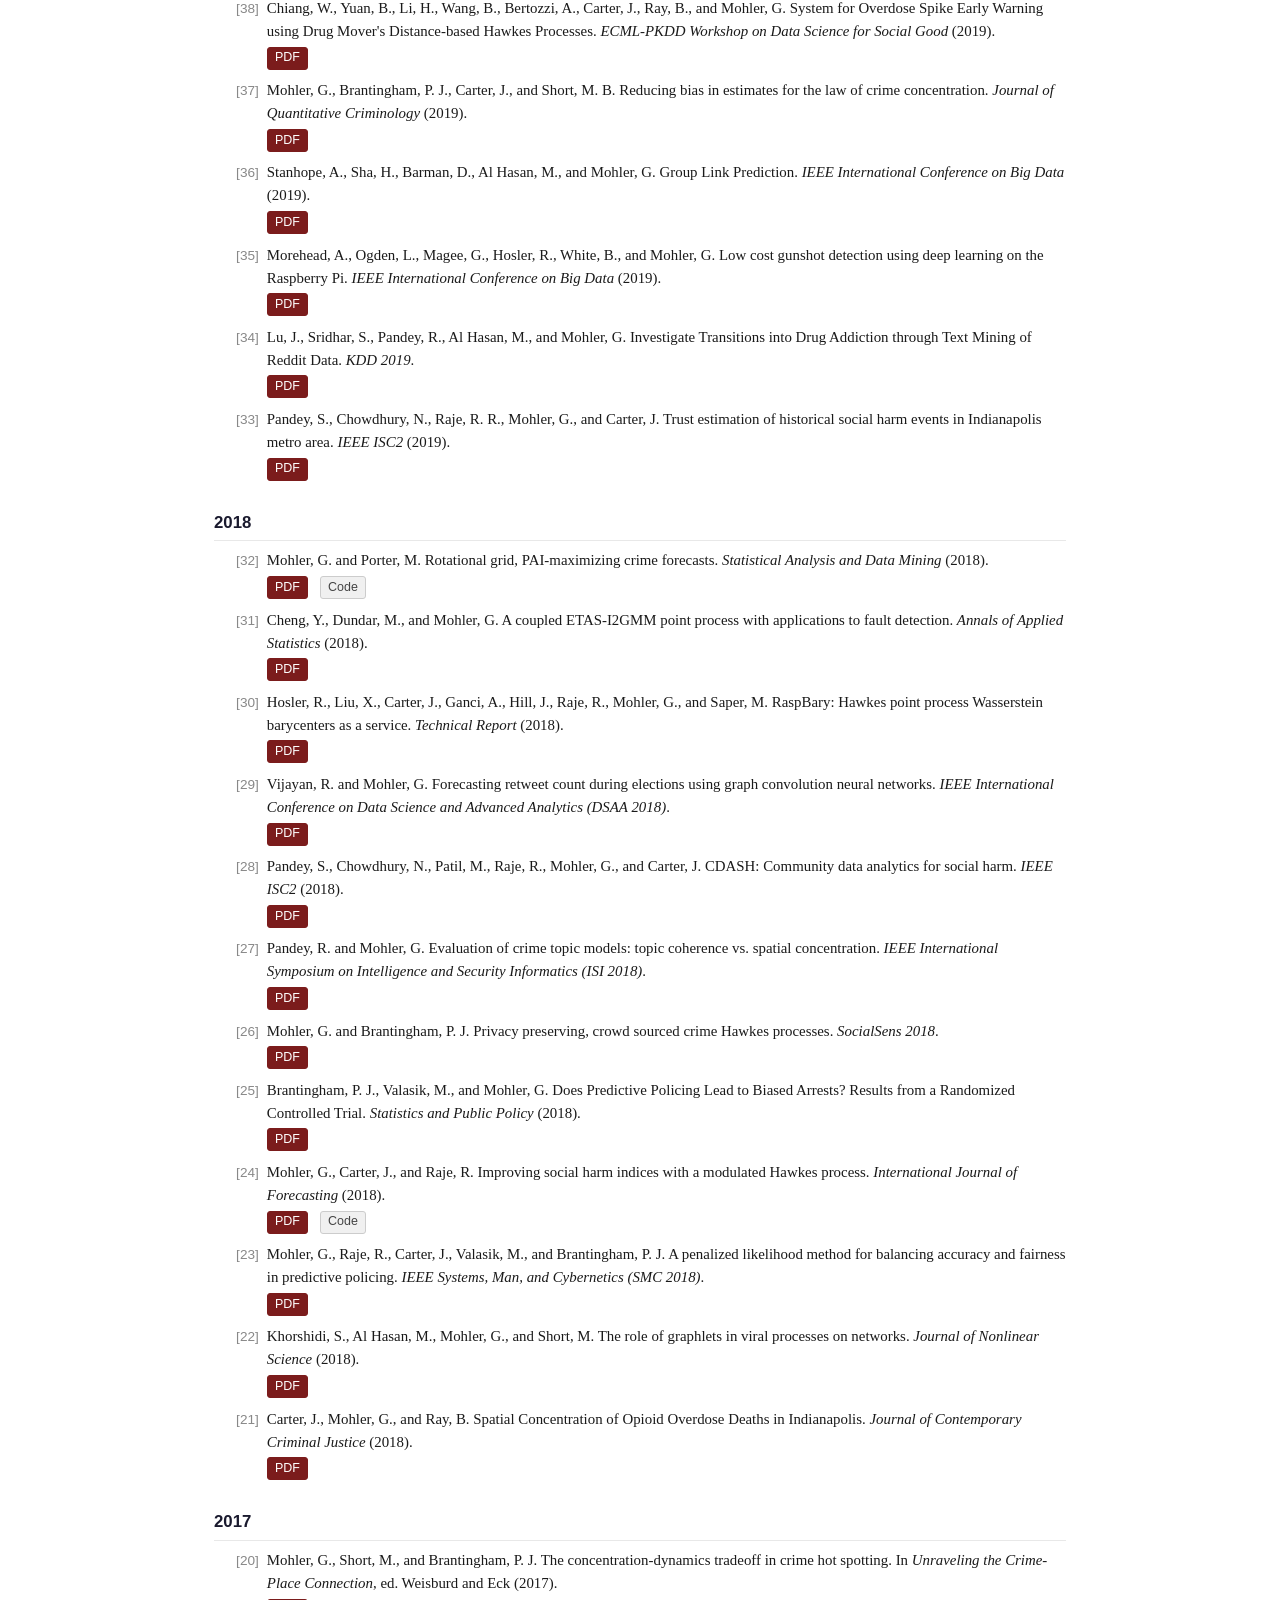
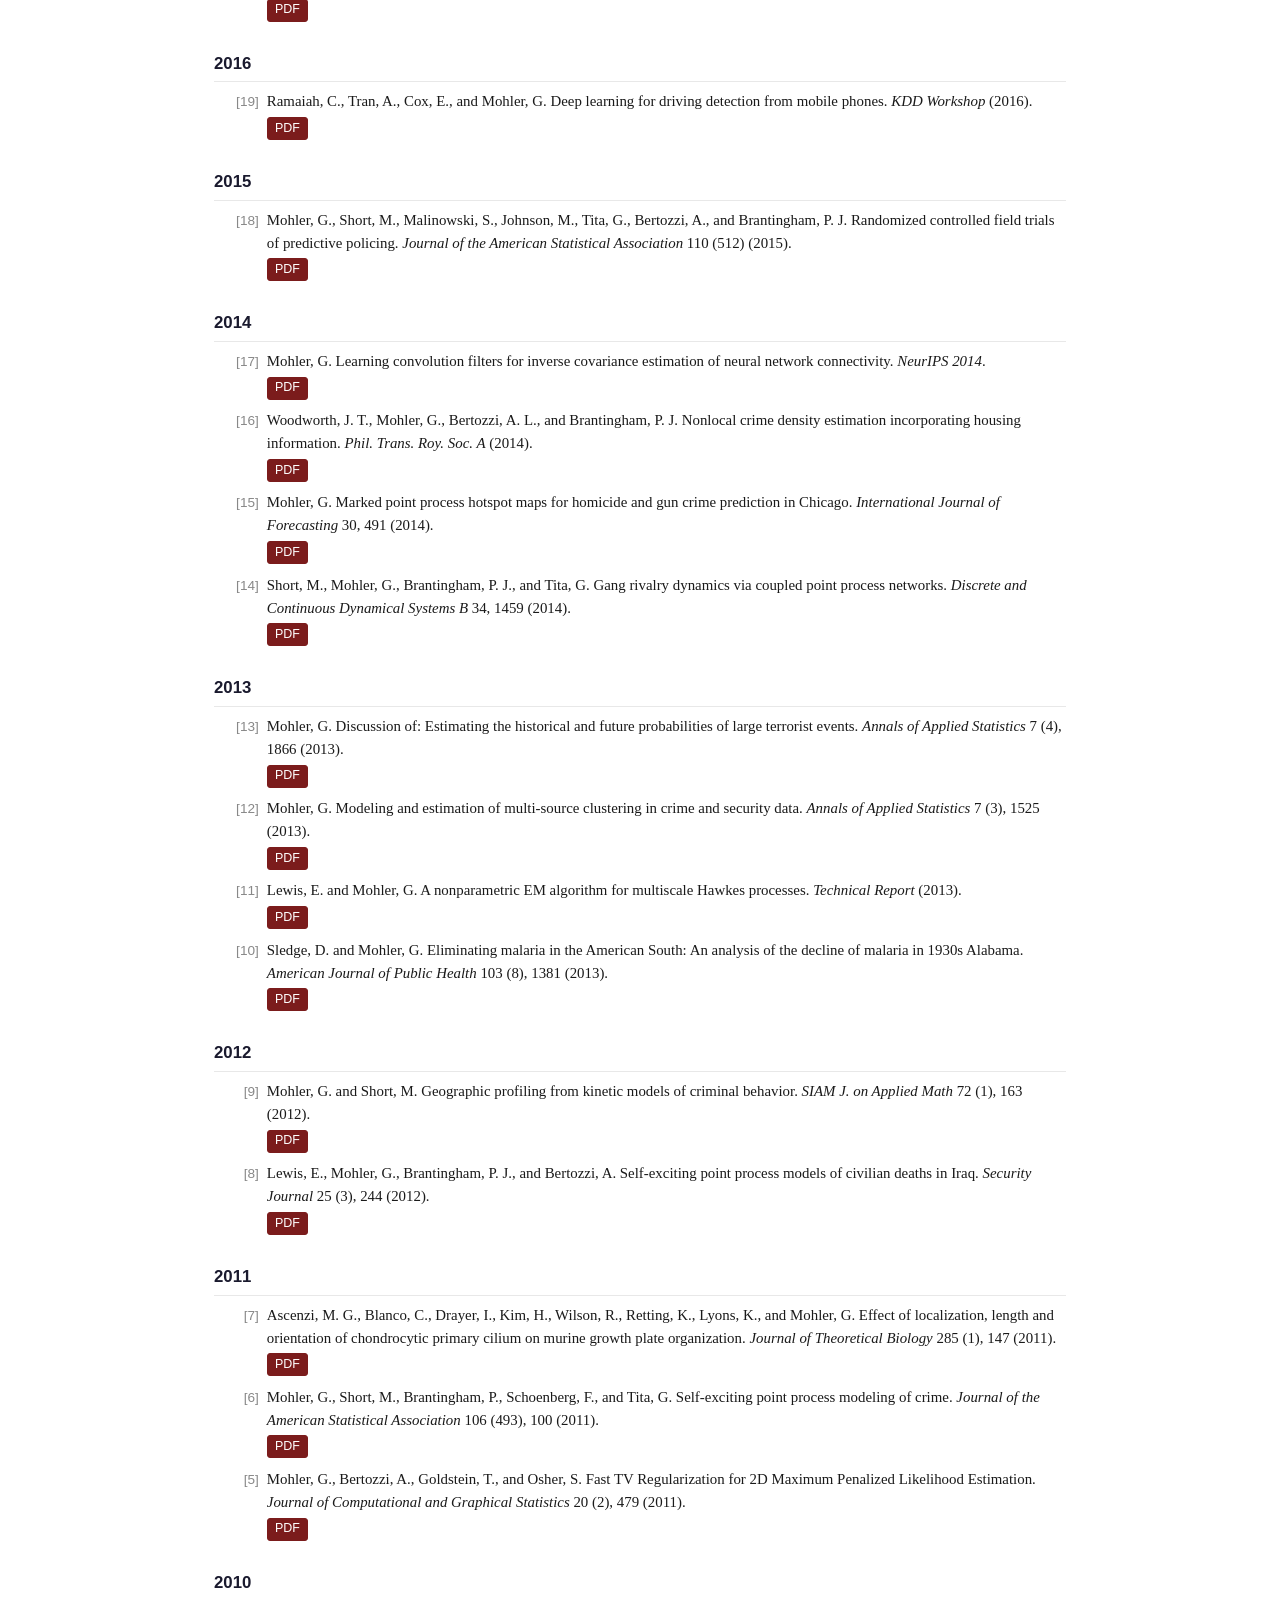
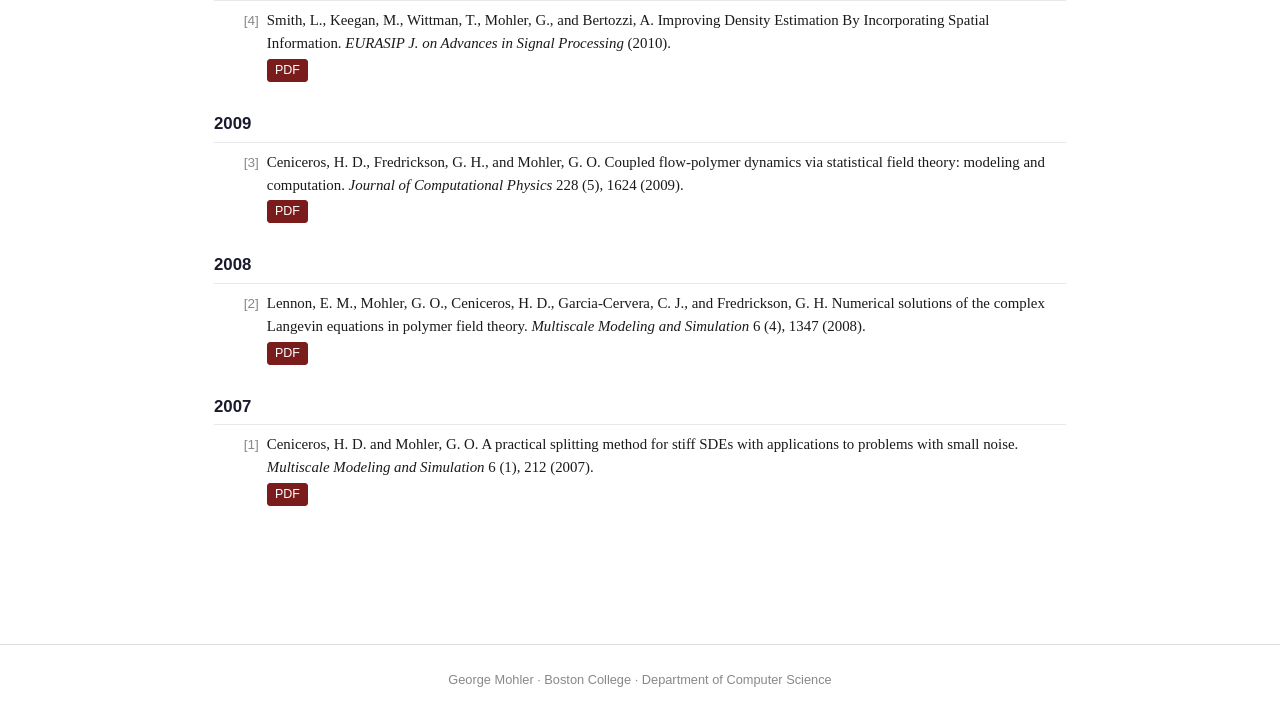
==== commit 99b261d2: "Add code links for 7 papers from gomohler GitHub repos Co-Authored-By: Claude Sonnet 4.6 <noreply@an" ====
--- a/publications.html
+++ b/publications.html
@@ -159,7 +159,7 @@
     <span class="num">[73]</span>
     <div class="ref">
       Mohler, G. and Mateu, J. Second order preserving point process permutations. <em>Stat</em> (2023).
-      <div class="pub-links"><a class="pdf" href="papers/73.pdf">PDF</a></div>
+      <div class="pub-links"><a class="pdf" href="papers/73.pdf">PDF</a> <a href="https://github.com/gomohler/point_process_permutation" target="_blank">Code</a></div>
     </div>
   </div>
 
@@ -261,7 +261,7 @@
     <span class="num">[61]</span>
     <div class="ref">
       Mohler, G. and Porter, M. A note on the multiplicative fairness score in the NIJ recidivism forecasting challenge. <em>Crime Science</em> 10.1 (2021): 1–5.
-      <div class="pub-links"><a class="pdf" href="papers/61.pdf">PDF</a></div>
+      <div class="pub-links"><a class="pdf" href="papers/61.pdf">PDF</a> <a href="https://github.com/gomohler/NIJ-Recidivism-Forecasting" target="_blank">Code</a></div>
     </div>
   </div>
 
@@ -400,7 +400,7 @@
     <span class="num">[44]</span>
     <div class="ref">
       Mohler, G., McGrath, E., Buntain, C., and LaFree, G. Hawkes binomial topic model with applications to coupled conflict-Twitter data. <em>Annals of Applied Statistics</em> (2020).
-      <div class="pub-links"><a class="pdf" href="papers/44.pdf">PDF</a></div>
+      <div class="pub-links"><a class="pdf" href="papers/44.pdf">PDF</a> <a href="https://github.com/gomohler/hbtm" target="_blank">Code</a></div>
     </div>
   </div>
 
@@ -408,7 +408,7 @@
     <span class="num">[43]</span>
     <div class="ref">
       Bertozzi, A. L., Franco, E., Mohler, G., Short, M. B., and Sledge, D. The challenges of modeling and forecasting the spread of COVID-19. <em>Proceedings of the National Academy of Sciences</em> 117 (29), 16732–16738 (2020).
-      <div class="pub-links"><a class="pdf" href="papers/43.pdf">PDF</a></div>
+      <div class="pub-links"><a class="pdf" href="papers/43.pdf">PDF</a> <a href="https://github.com/gomohler/pnas2020" target="_blank">Code</a></div>
     </div>
   </div>
 
@@ -440,7 +440,7 @@
     <span class="num">[39]</span>
     <div class="ref">
       Mohler, G., Porter, M., Carter, J. G., and LaFree, G. Learning to rank spatio-temporal hotspots. <em>Crime Science</em> 9 (1), 1–12 (2020).
-      <div class="pub-links"><a class="pdf" href="papers/39.pdf">PDF</a></div>
+      <div class="pub-links"><a class="pdf" href="papers/39.pdf">PDF</a> <a href="https://github.com/gomohler/crimerank" target="_blank">Code</a></div>
     </div>
   </div>
 
@@ -502,7 +502,7 @@
     <span class="num">[32]</span>
     <div class="ref">
       Mohler, G. and Porter, M. Rotational grid, PAI-maximizing crime forecasts. <em>Statistical Analysis and Data Mining</em> (2018).
-      <div class="pub-links"><a class="pdf" href="papers/32.pdf">PDF</a></div>
+      <div class="pub-links"><a class="pdf" href="papers/32.pdf">PDF</a> <a href="https://github.com/gomohler/rgpm" target="_blank">Code</a></div>
     </div>
   </div>
 
@@ -567,7 +567,7 @@
     <span class="num">[24]</span>
     <div class="ref">
       Mohler, G., Carter, J., and Raje, R. Improving social harm indices with a modulated Hawkes process. <em>International Journal of Forecasting</em> (2018).
-      <div class="pub-links"><a class="pdf" href="papers/24.pdf">PDF</a></div>
+      <div class="pub-links"><a class="pdf" href="papers/24.pdf">PDF</a> <a href="https://github.com/gomohler/modulated_hawkes" target="_blank">Code</a></div>
     </div>
   </div>
 
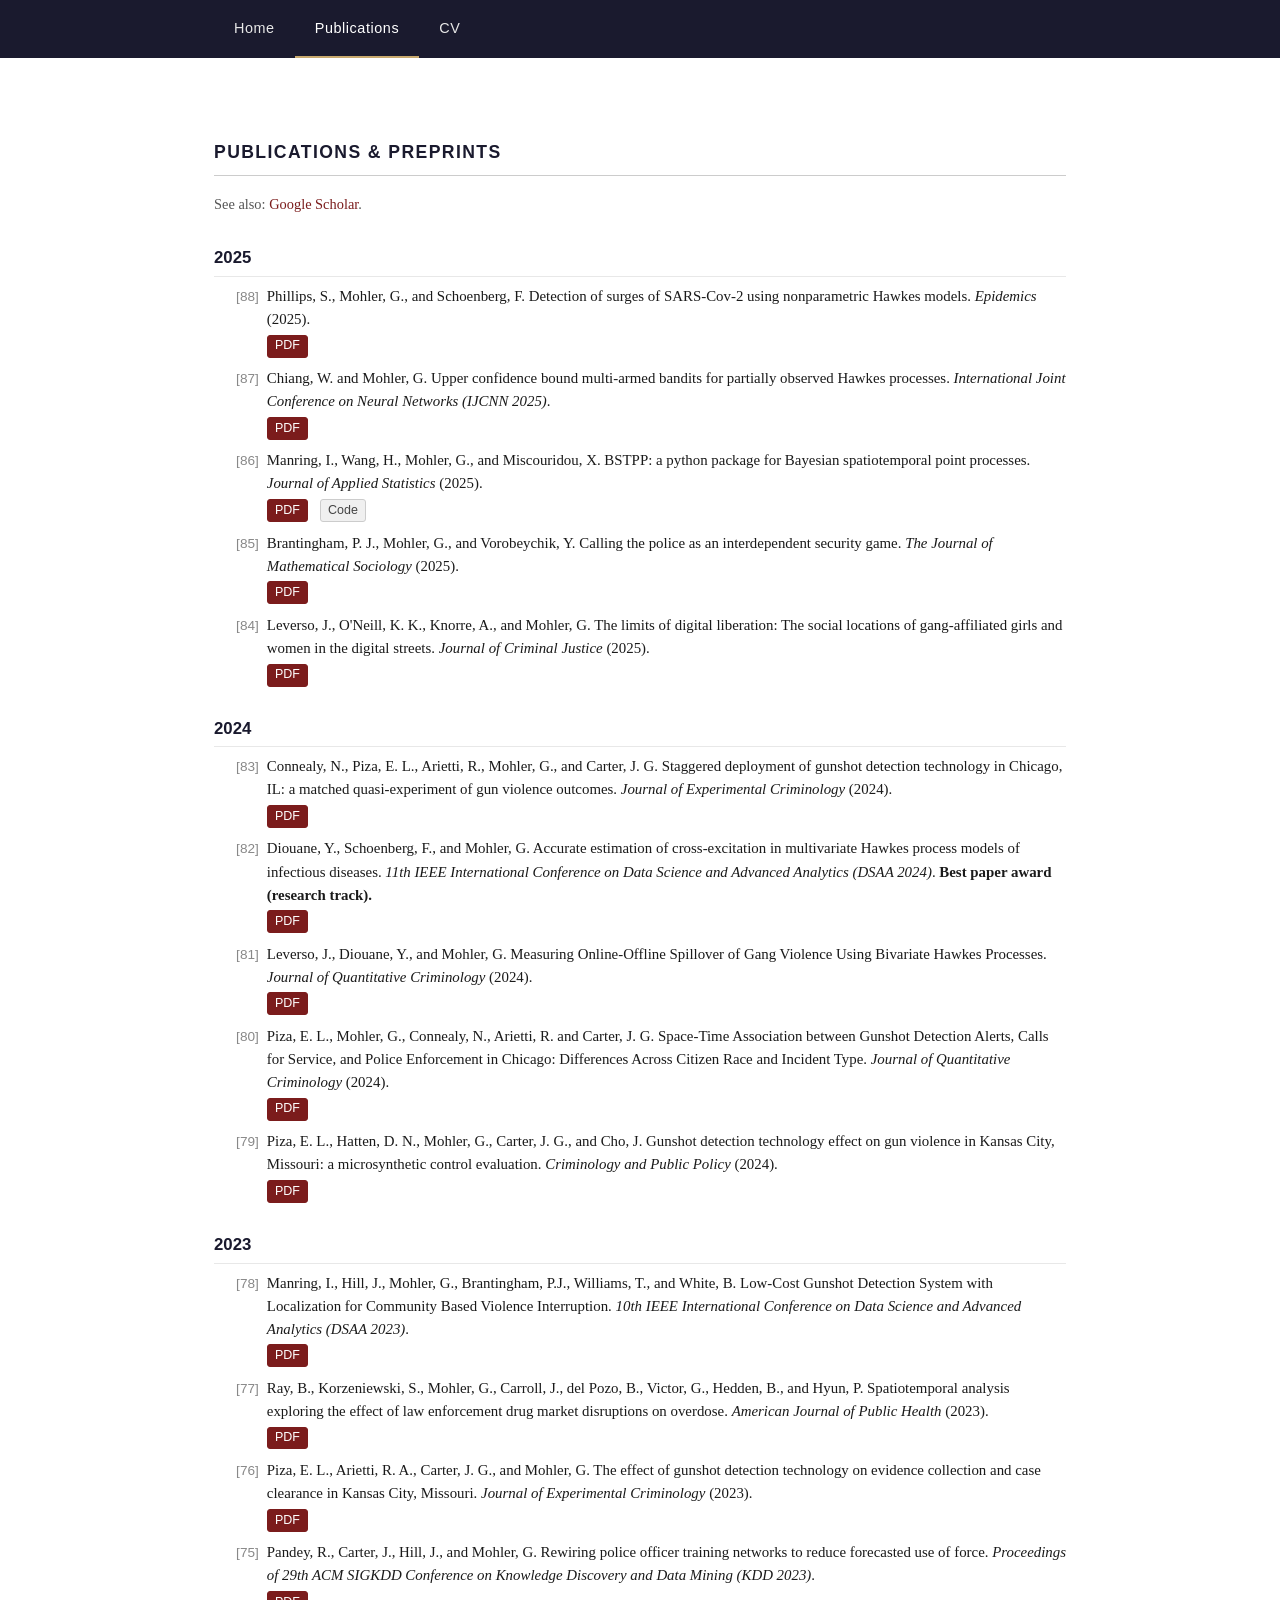
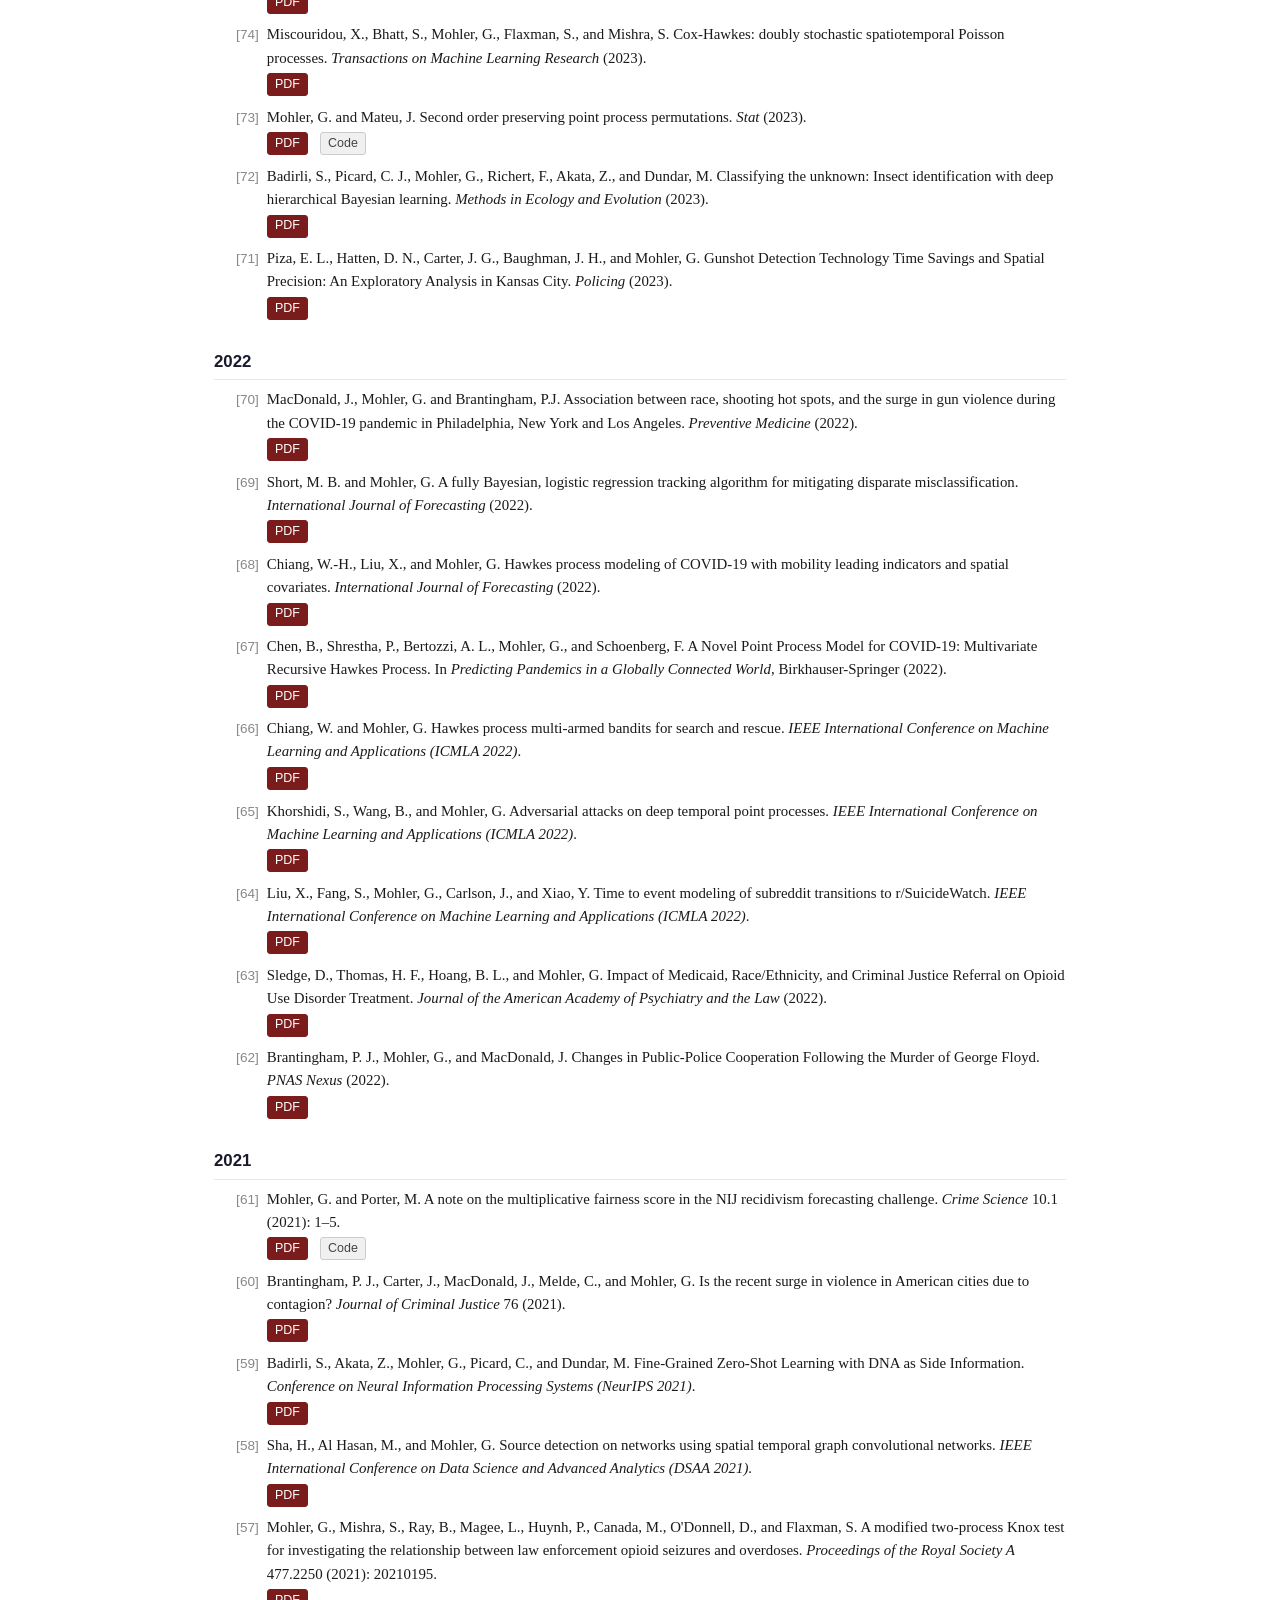
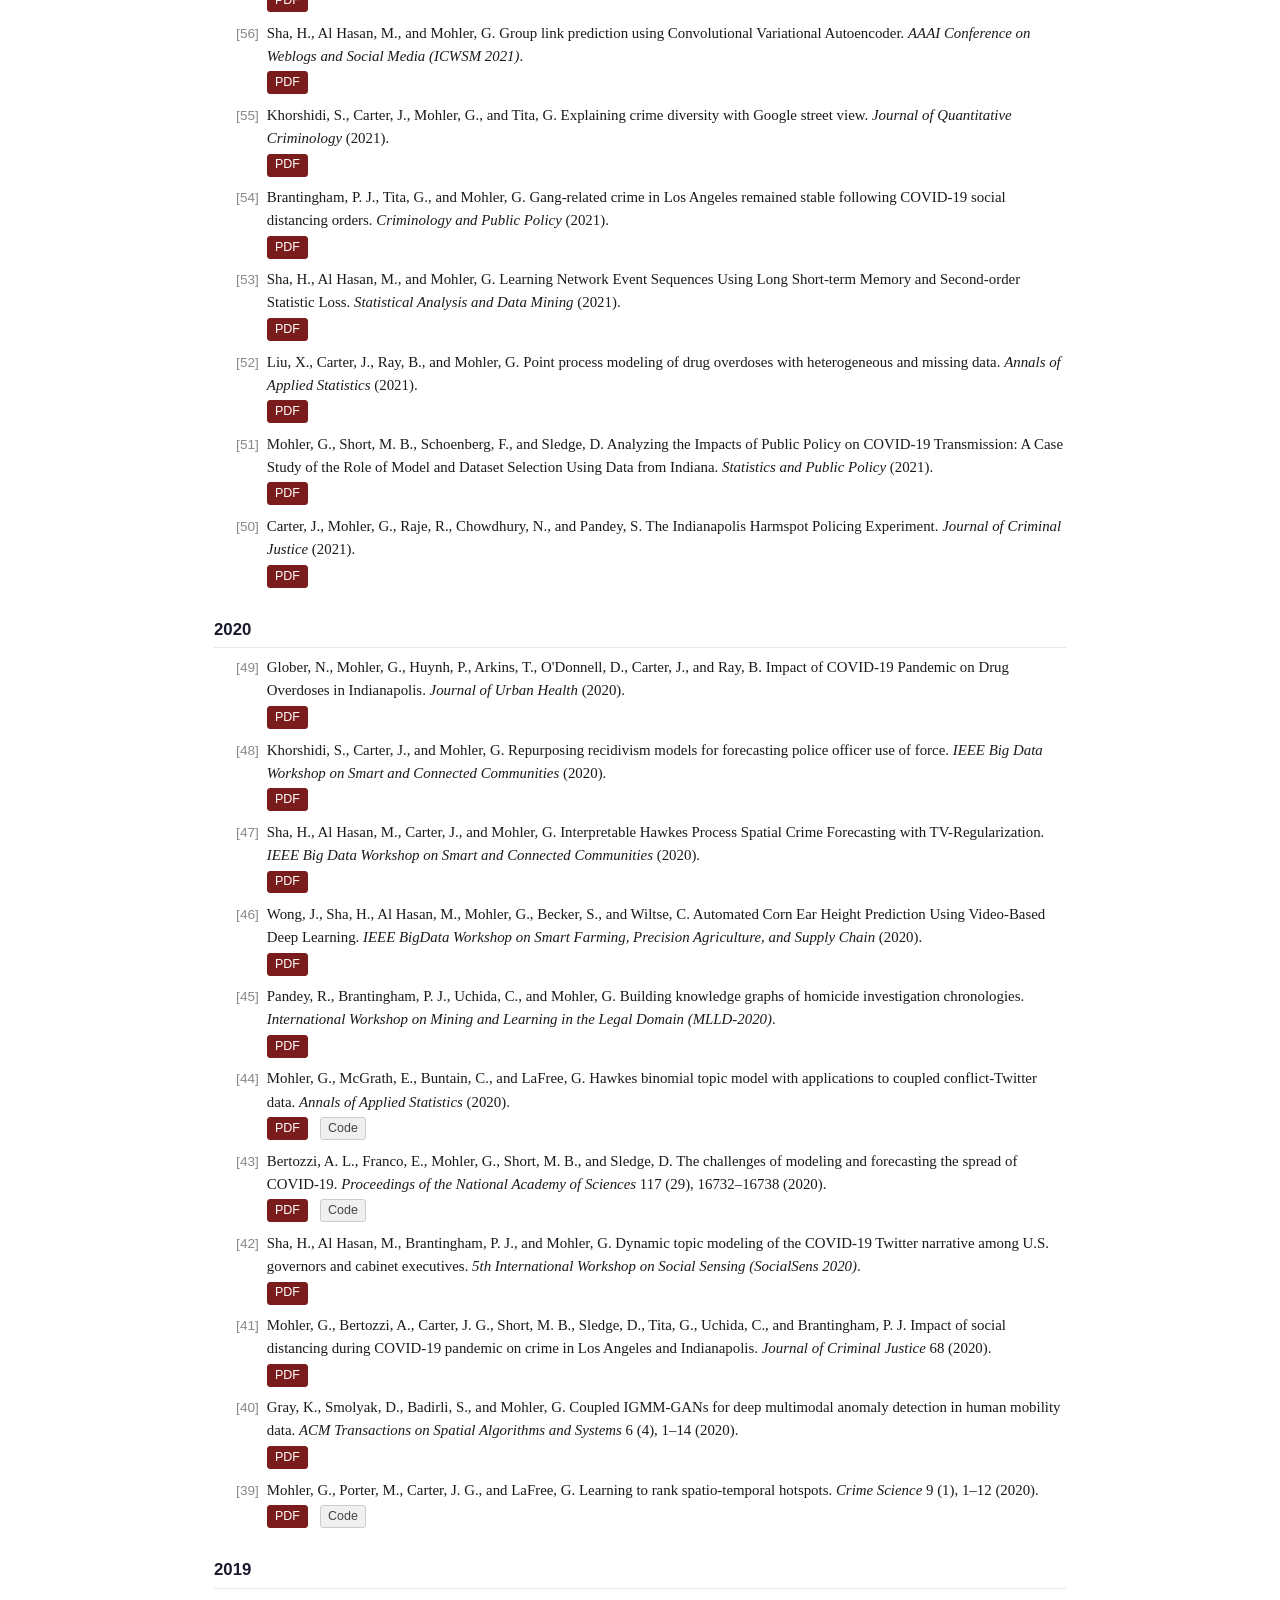
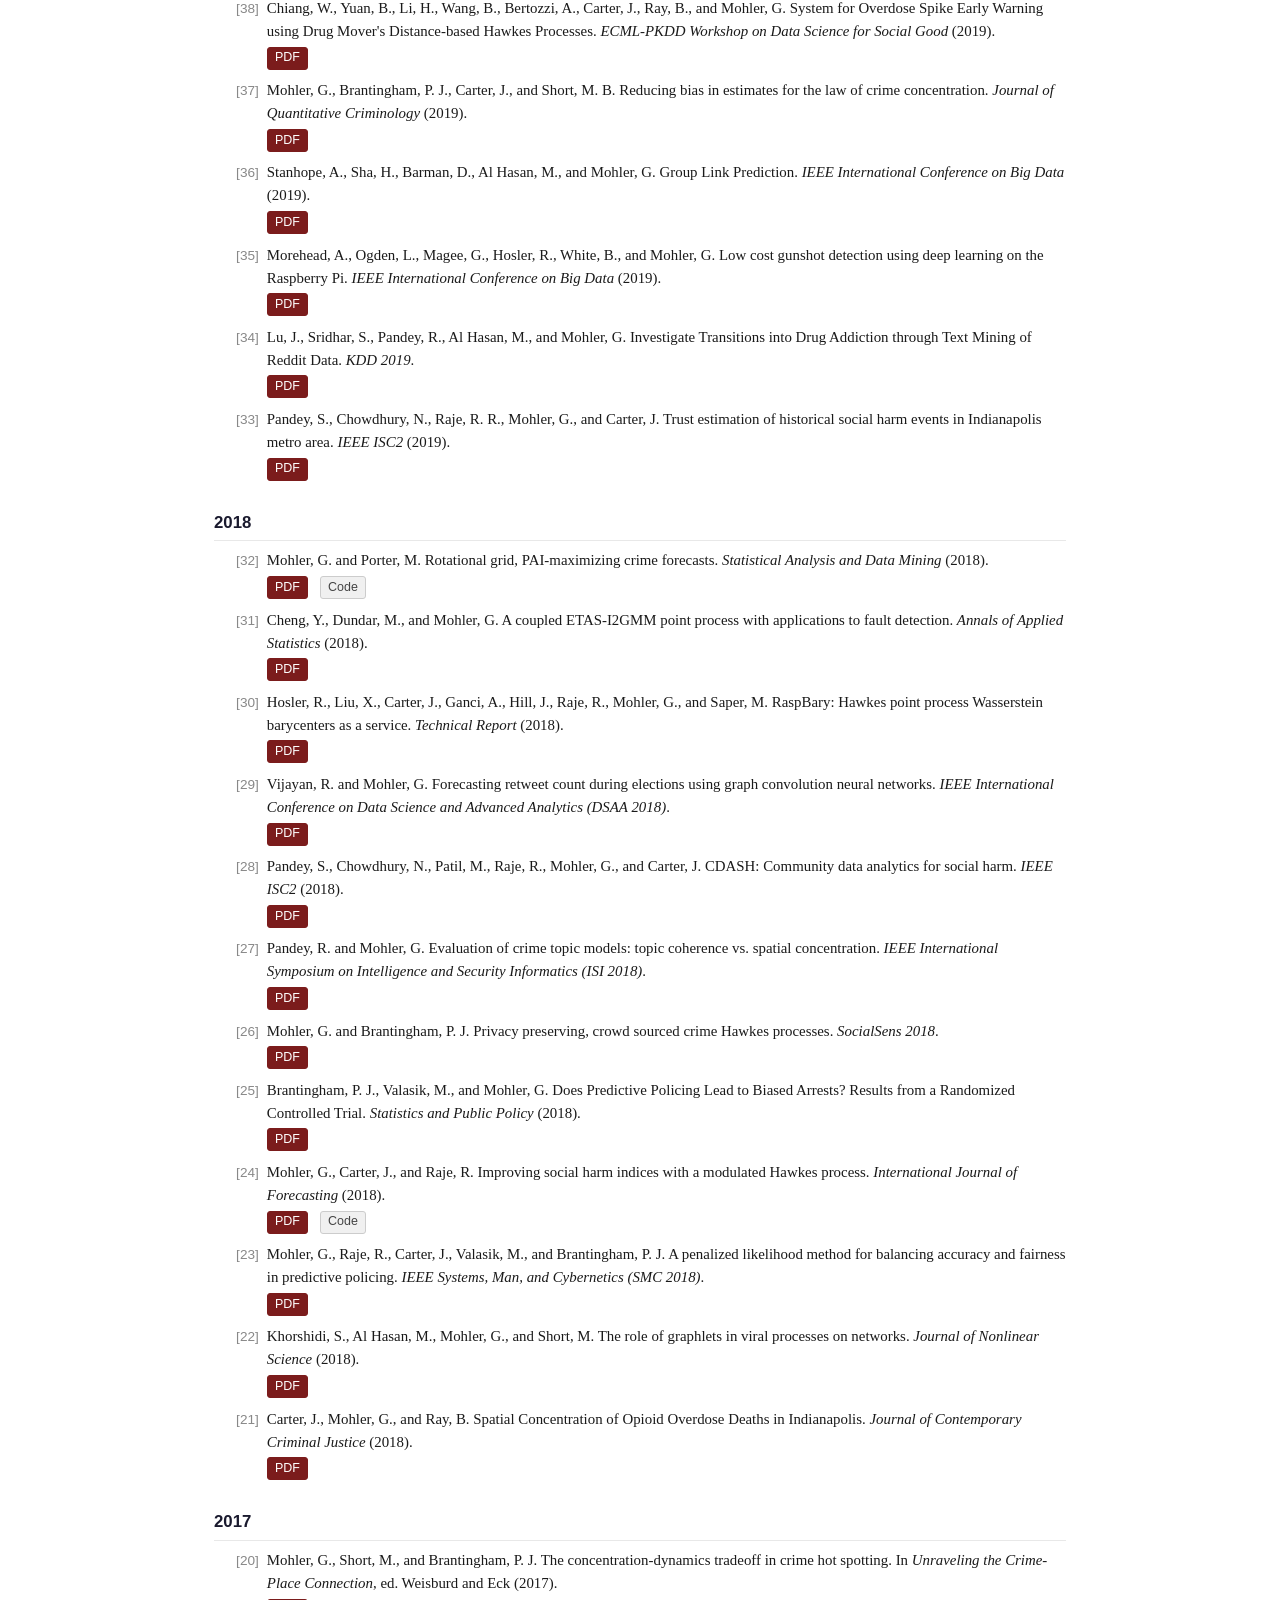
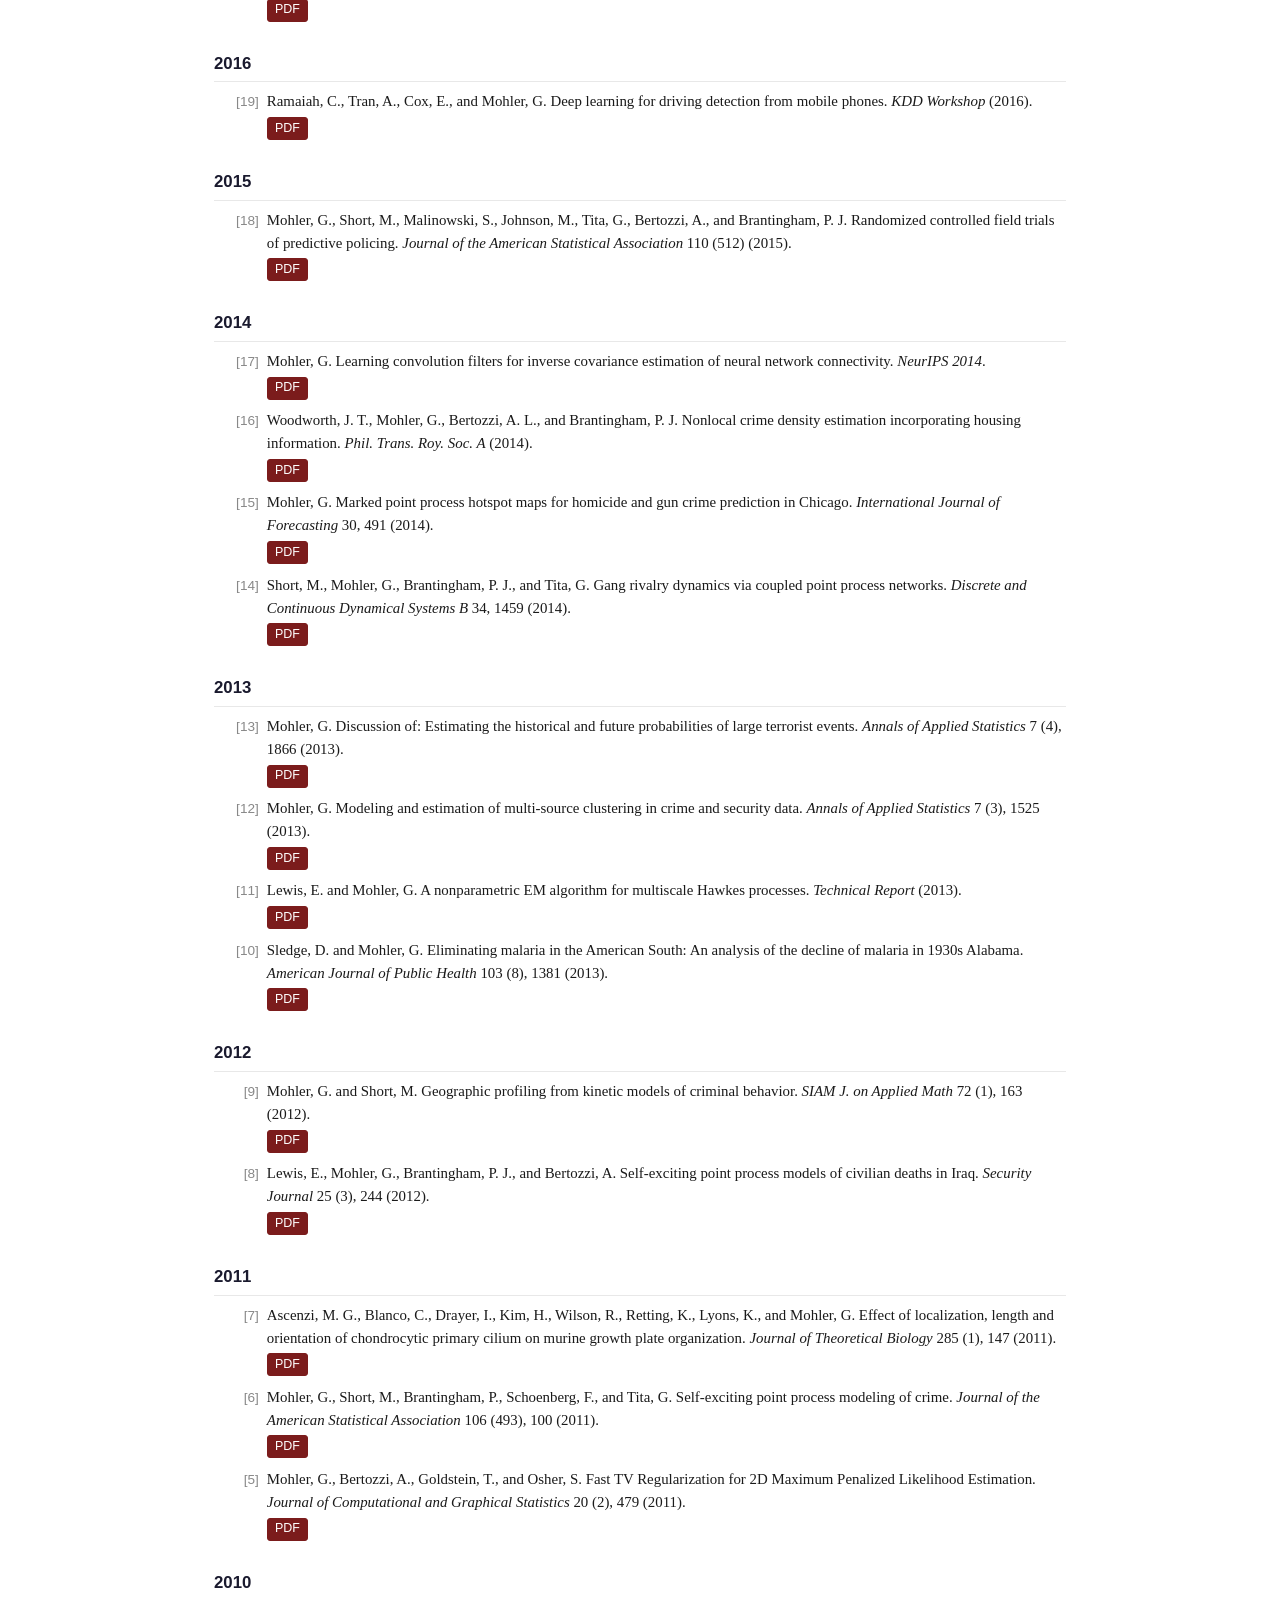
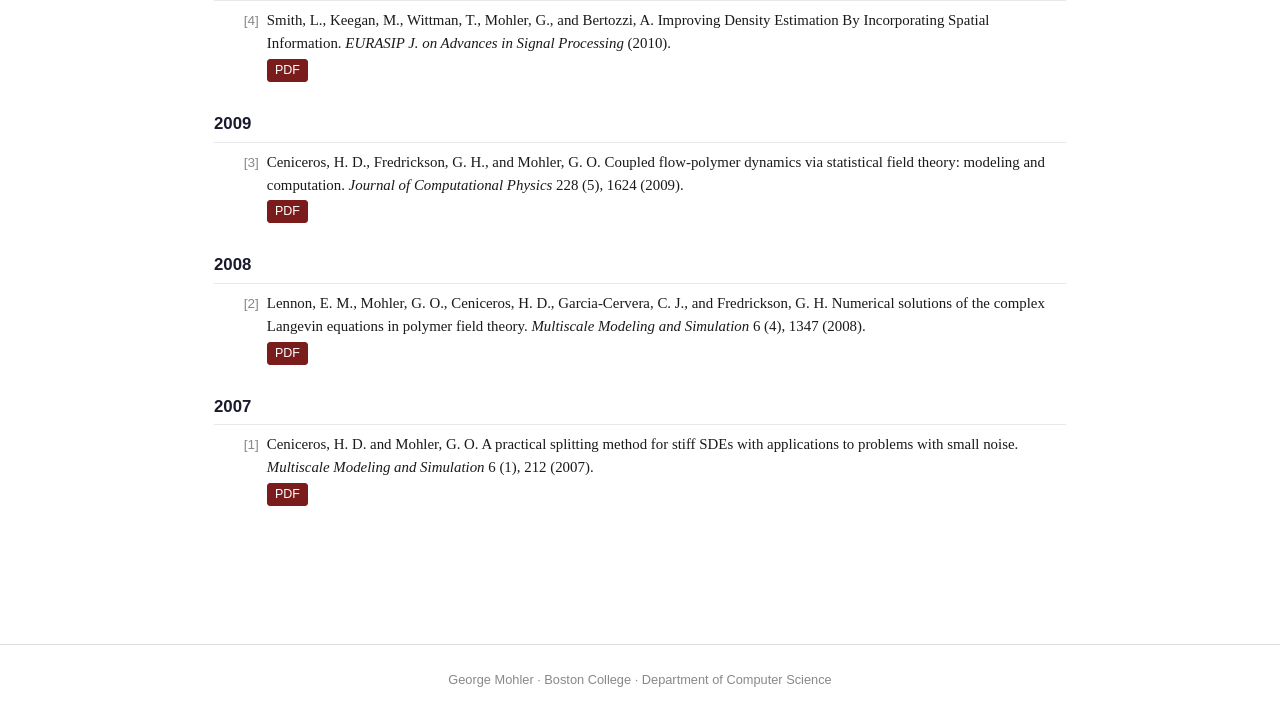
==== commit 63415637: "Remove PDF usage note from publications page Co-Authored-By: Claude Sonnet 4.6 <noreply@anthropic.co" ====
--- a/publications.html
+++ b/publications.html
@@ -22,7 +22,6 @@
     <h2>Publications &amp; Preprints</h2>
     <p style="font-size:0.9rem;color:#555;margin-bottom:0.5rem;">
       See also: <a href="https://scholar.google.com/citations?user=YOUR_ID" target="_blank">Google Scholar</a>.
-      PDFs are provided for personal, non-commercial use.
     </p>
   </section>
 
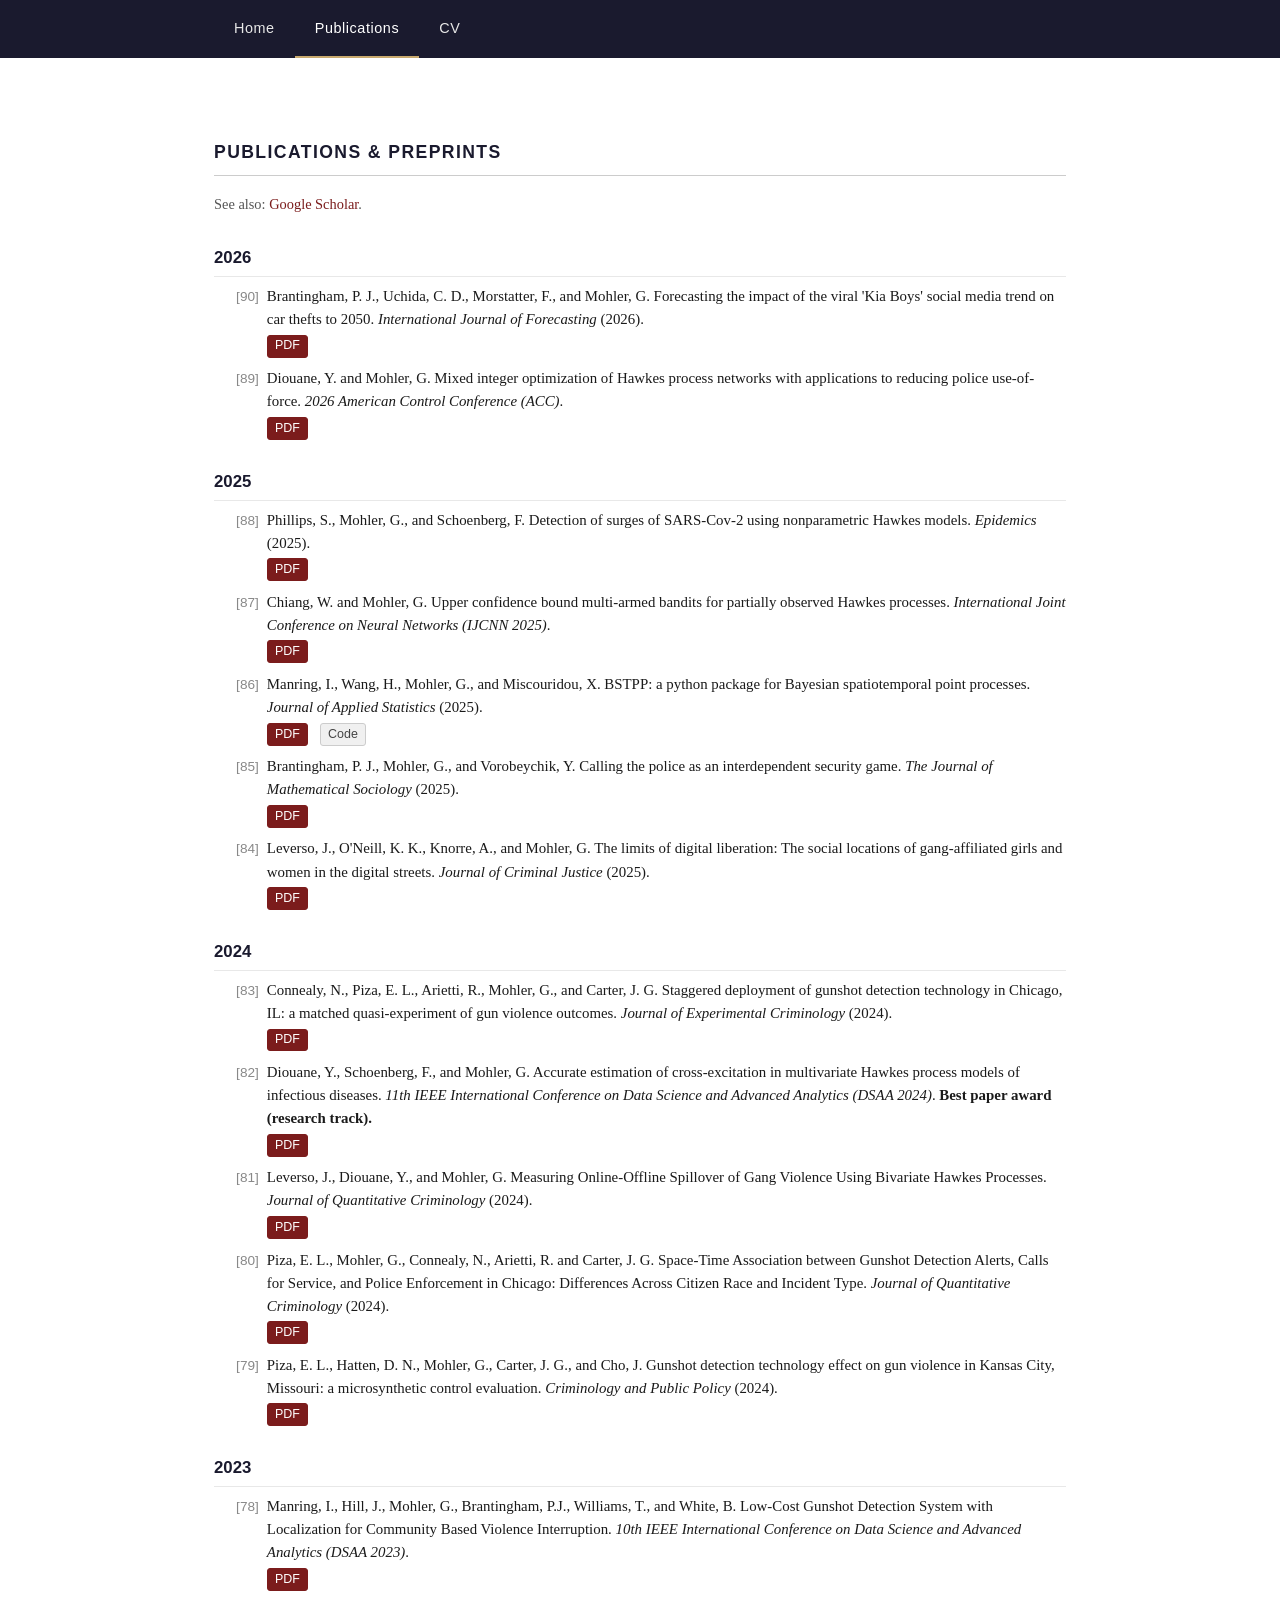
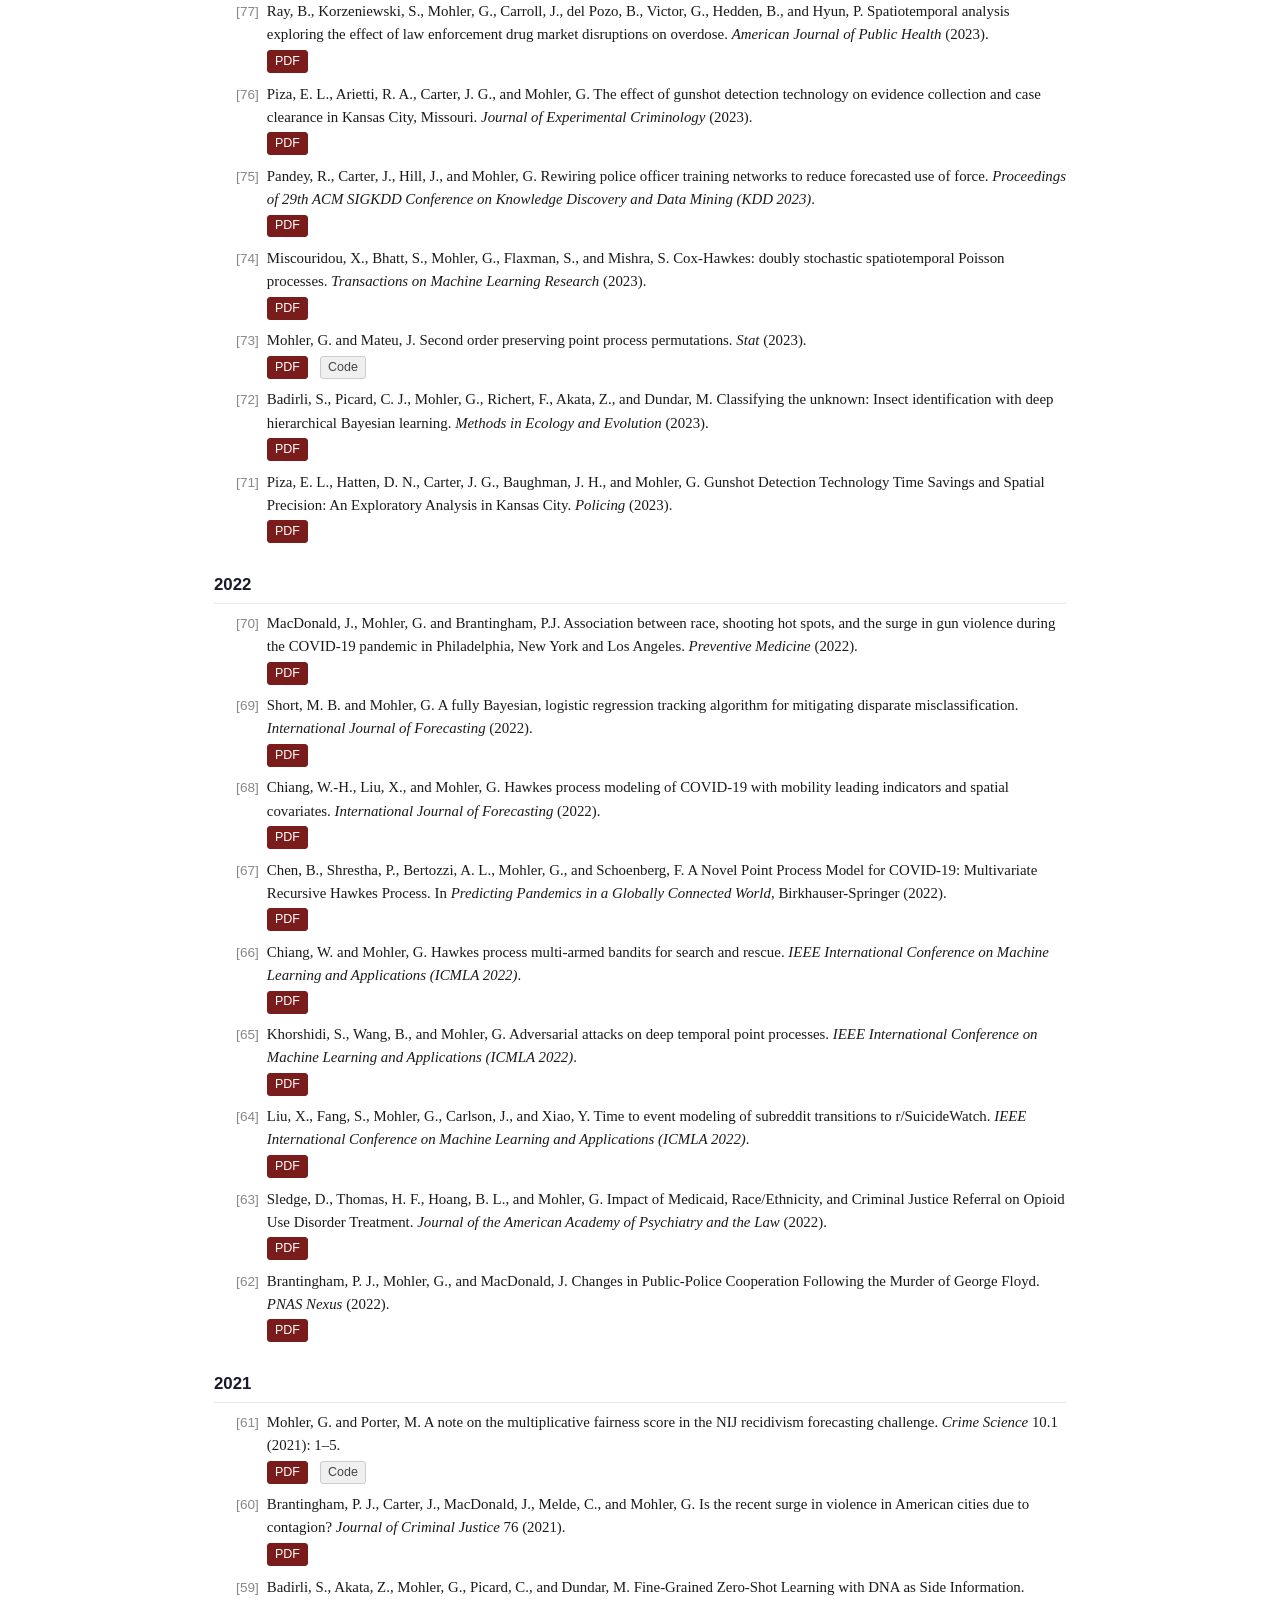
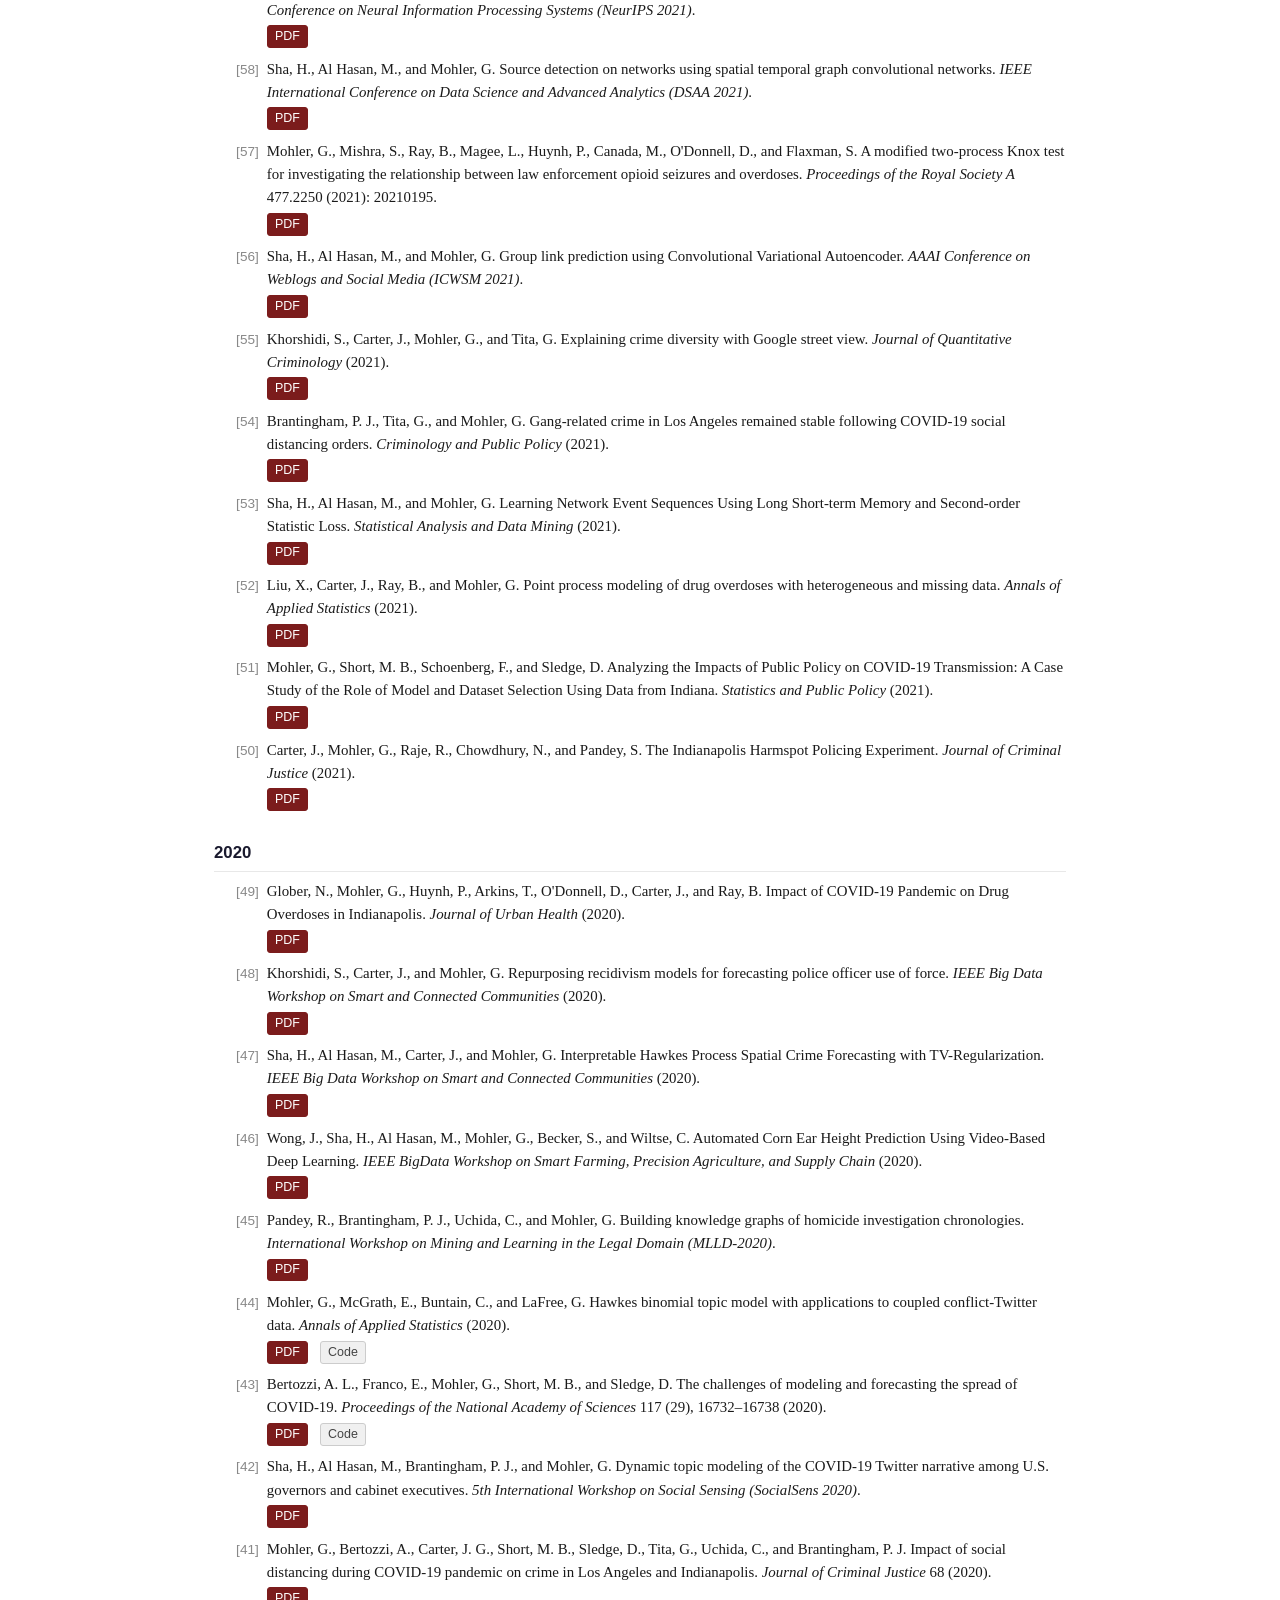
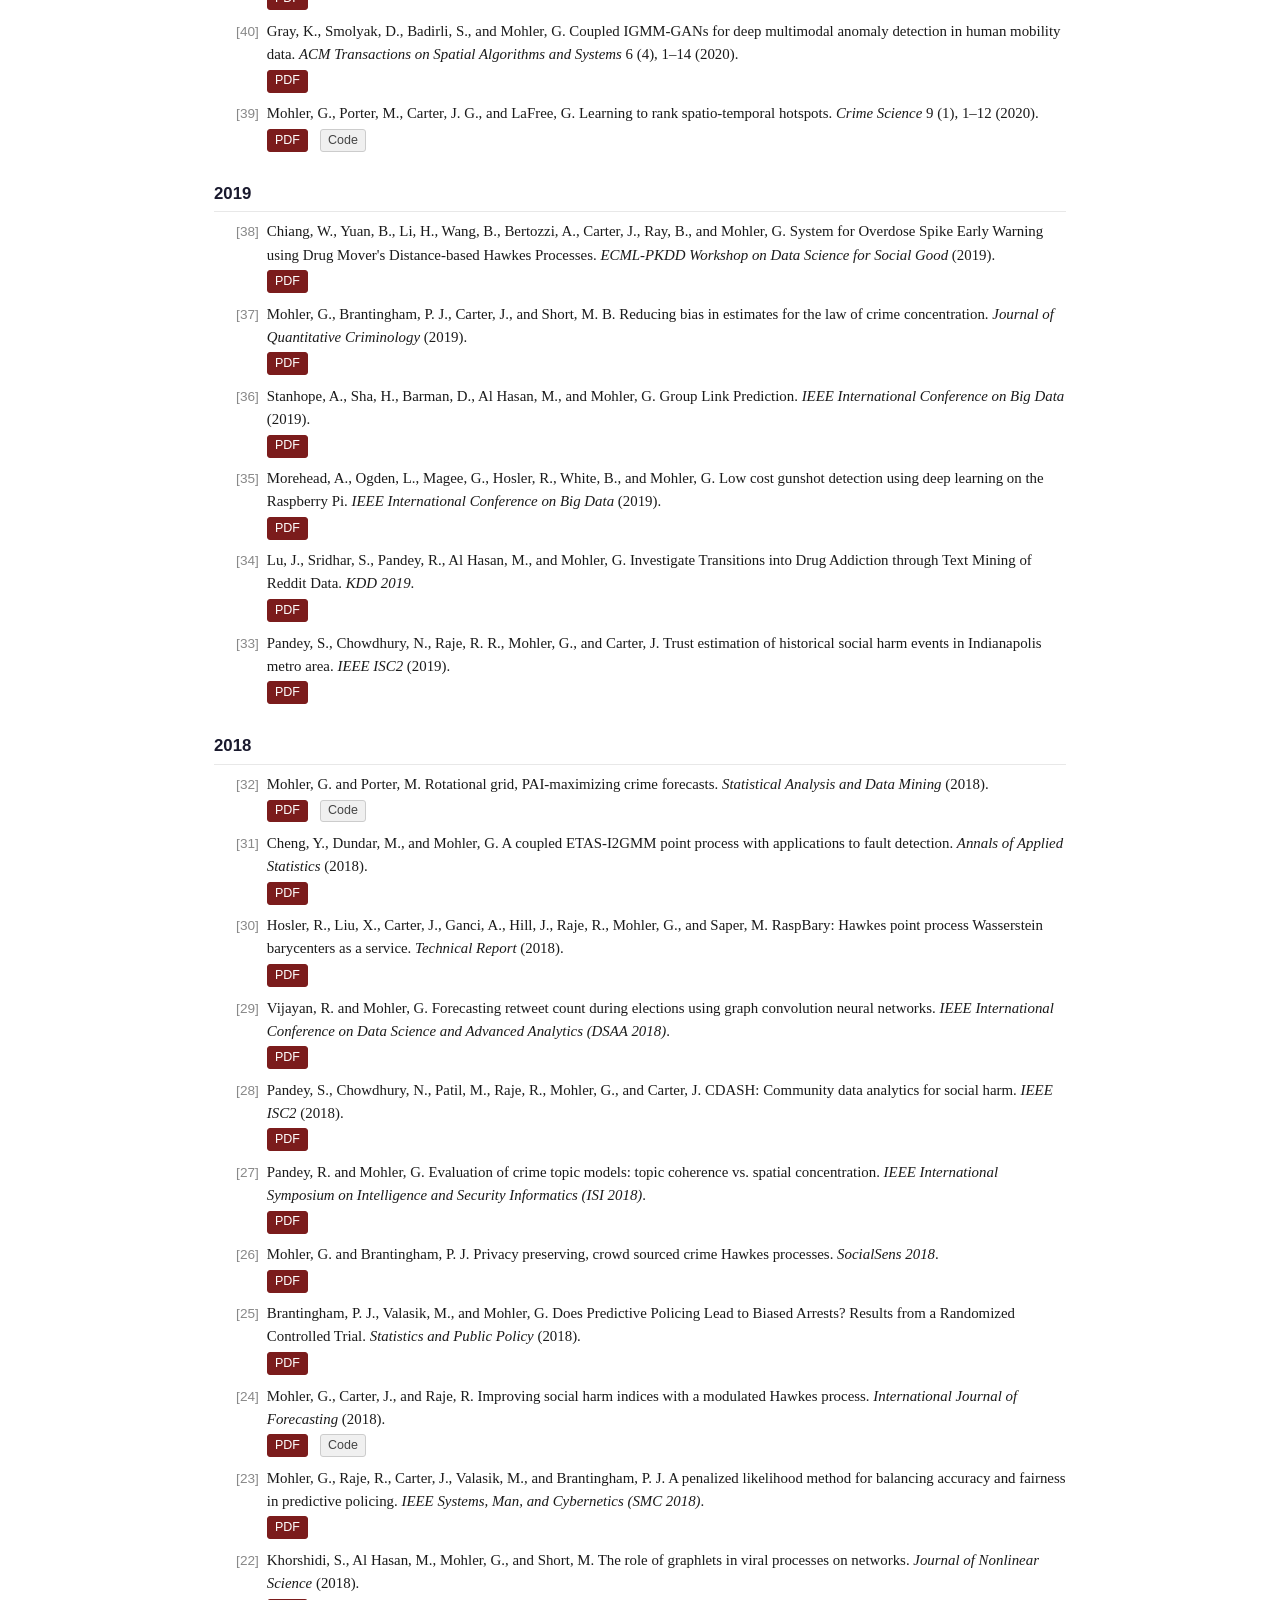
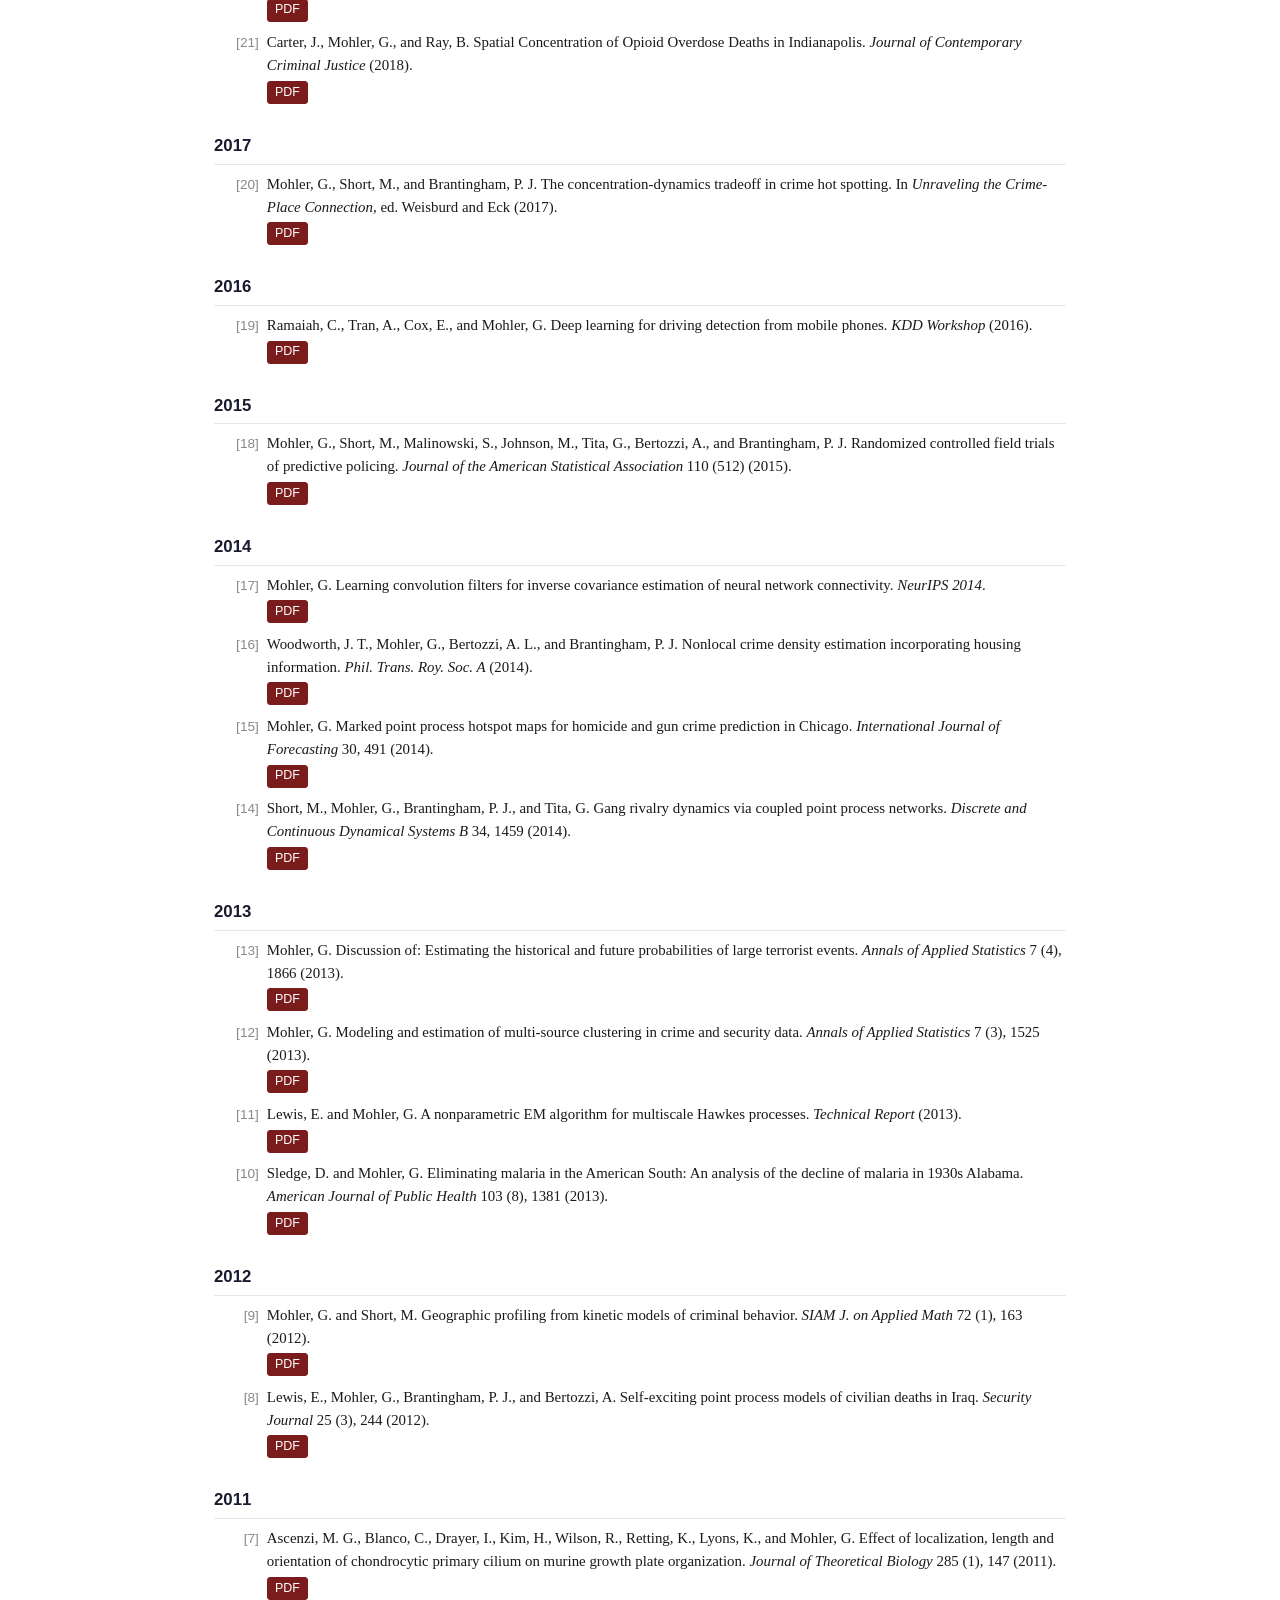
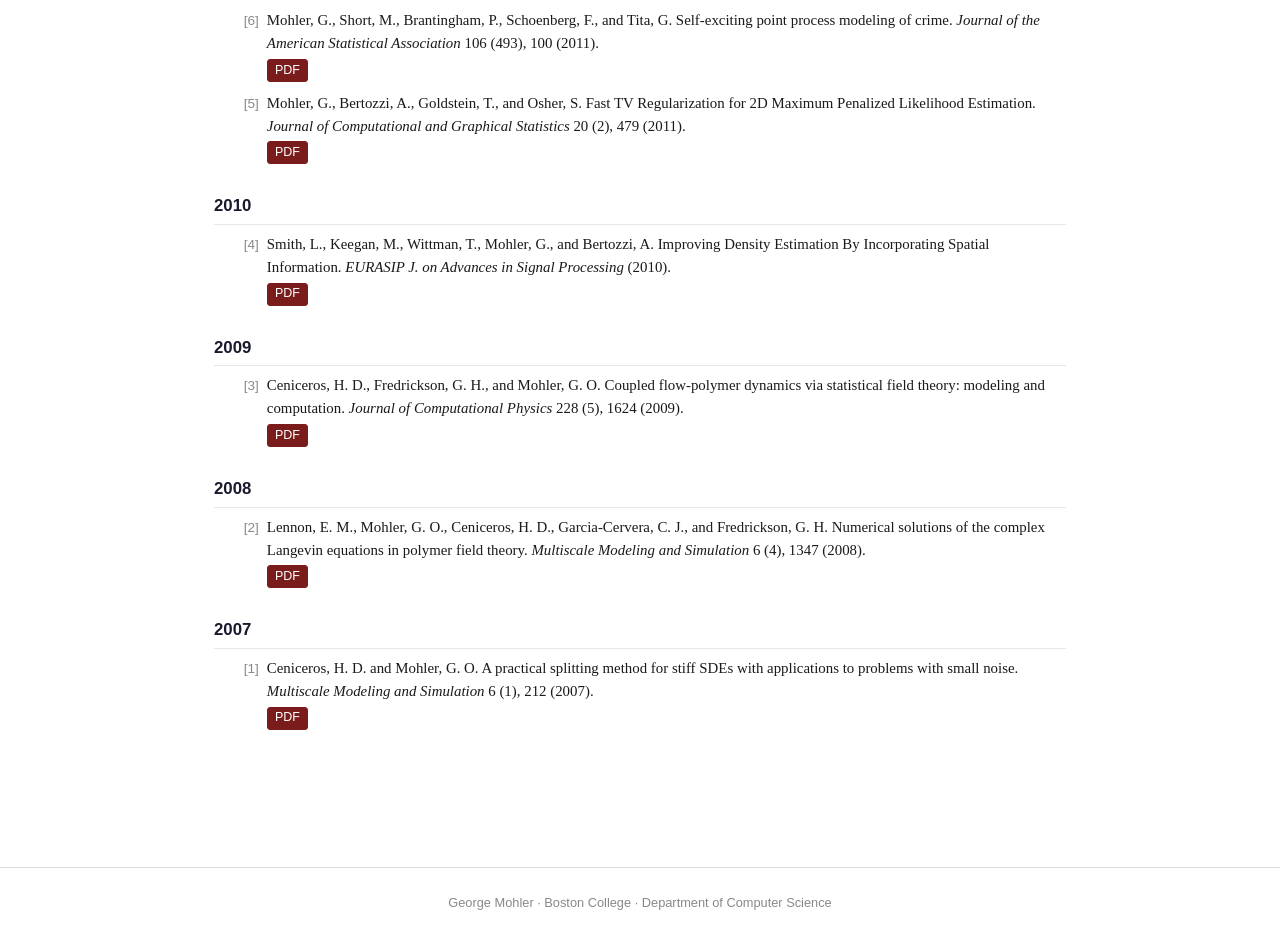
==== commit 15d9a29d: "Add two 2026 papers: Kia Boys car theft forecasting (IJF) and Hawkes MILP use-of-force (ACC) Co-Auth" ====
--- a/publications.html
+++ b/publications.html
@@ -25,6 +25,25 @@
     </p>
   </section>
 
+  <!-- ── 2026 ── -->
+  <div class="pub-year">2026</div>
+
+  <div class="pub">
+    <span class="num">[90]</span>
+    <div class="ref">
+      Brantingham, P. J., Uchida, C. D., Morstatter, F., and Mohler, G. Forecasting the impact of the viral 'Kia Boys' social media trend on car thefts to 2050. <em>International Journal of Forecasting</em> (2026).
+      <div class="pub-links"><a class="pdf" href="papers/90.pdf">PDF</a></div>
+    </div>
+  </div>
+
+  <div class="pub">
+    <span class="num">[89]</span>
+    <div class="ref">
+      Diouane, Y. and Mohler, G. Mixed integer optimization of Hawkes process networks with applications to reducing police use-of-force. <em>2026 American Control Conference (ACC)</em>.
+      <div class="pub-links"><a class="pdf" href="papers/89.pdf">PDF</a></div>
+    </div>
+  </div>
+
   <!-- ── 2025 ── -->
   <div class="pub-year">2025</div>
 
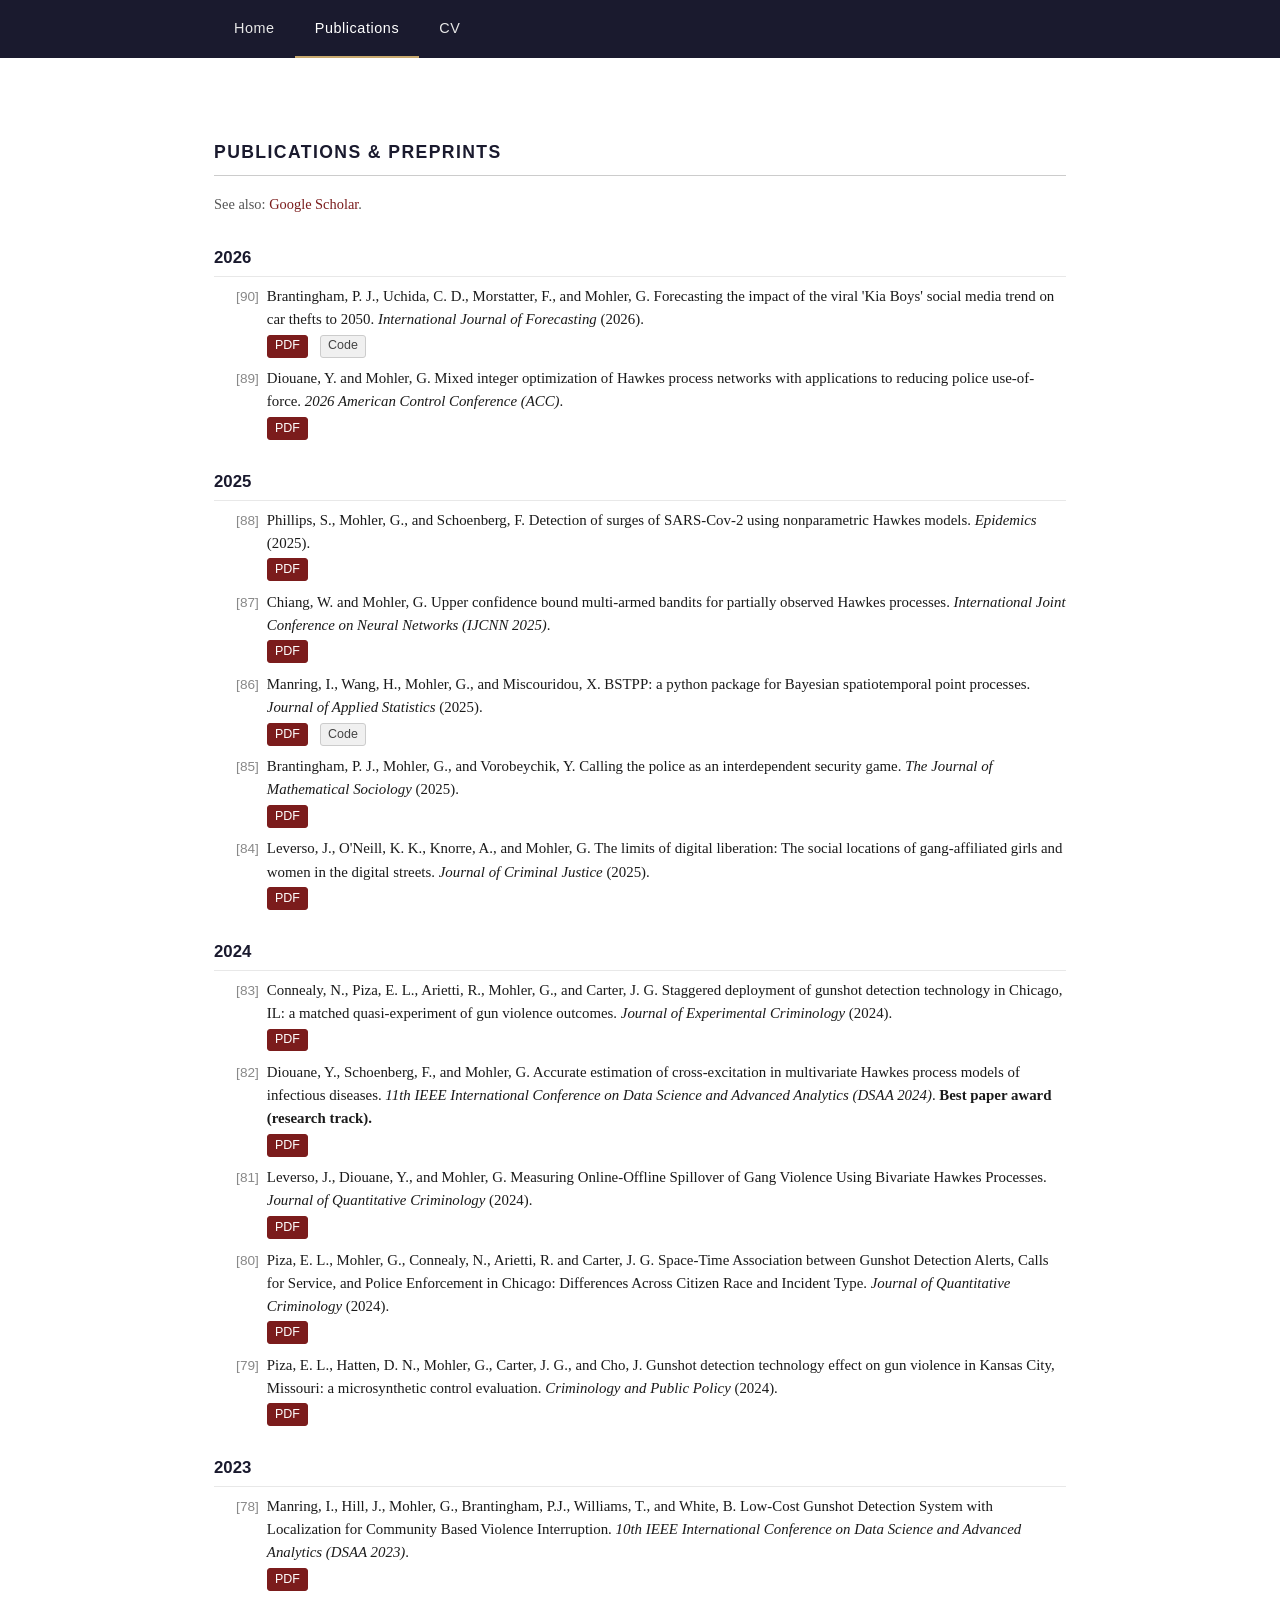
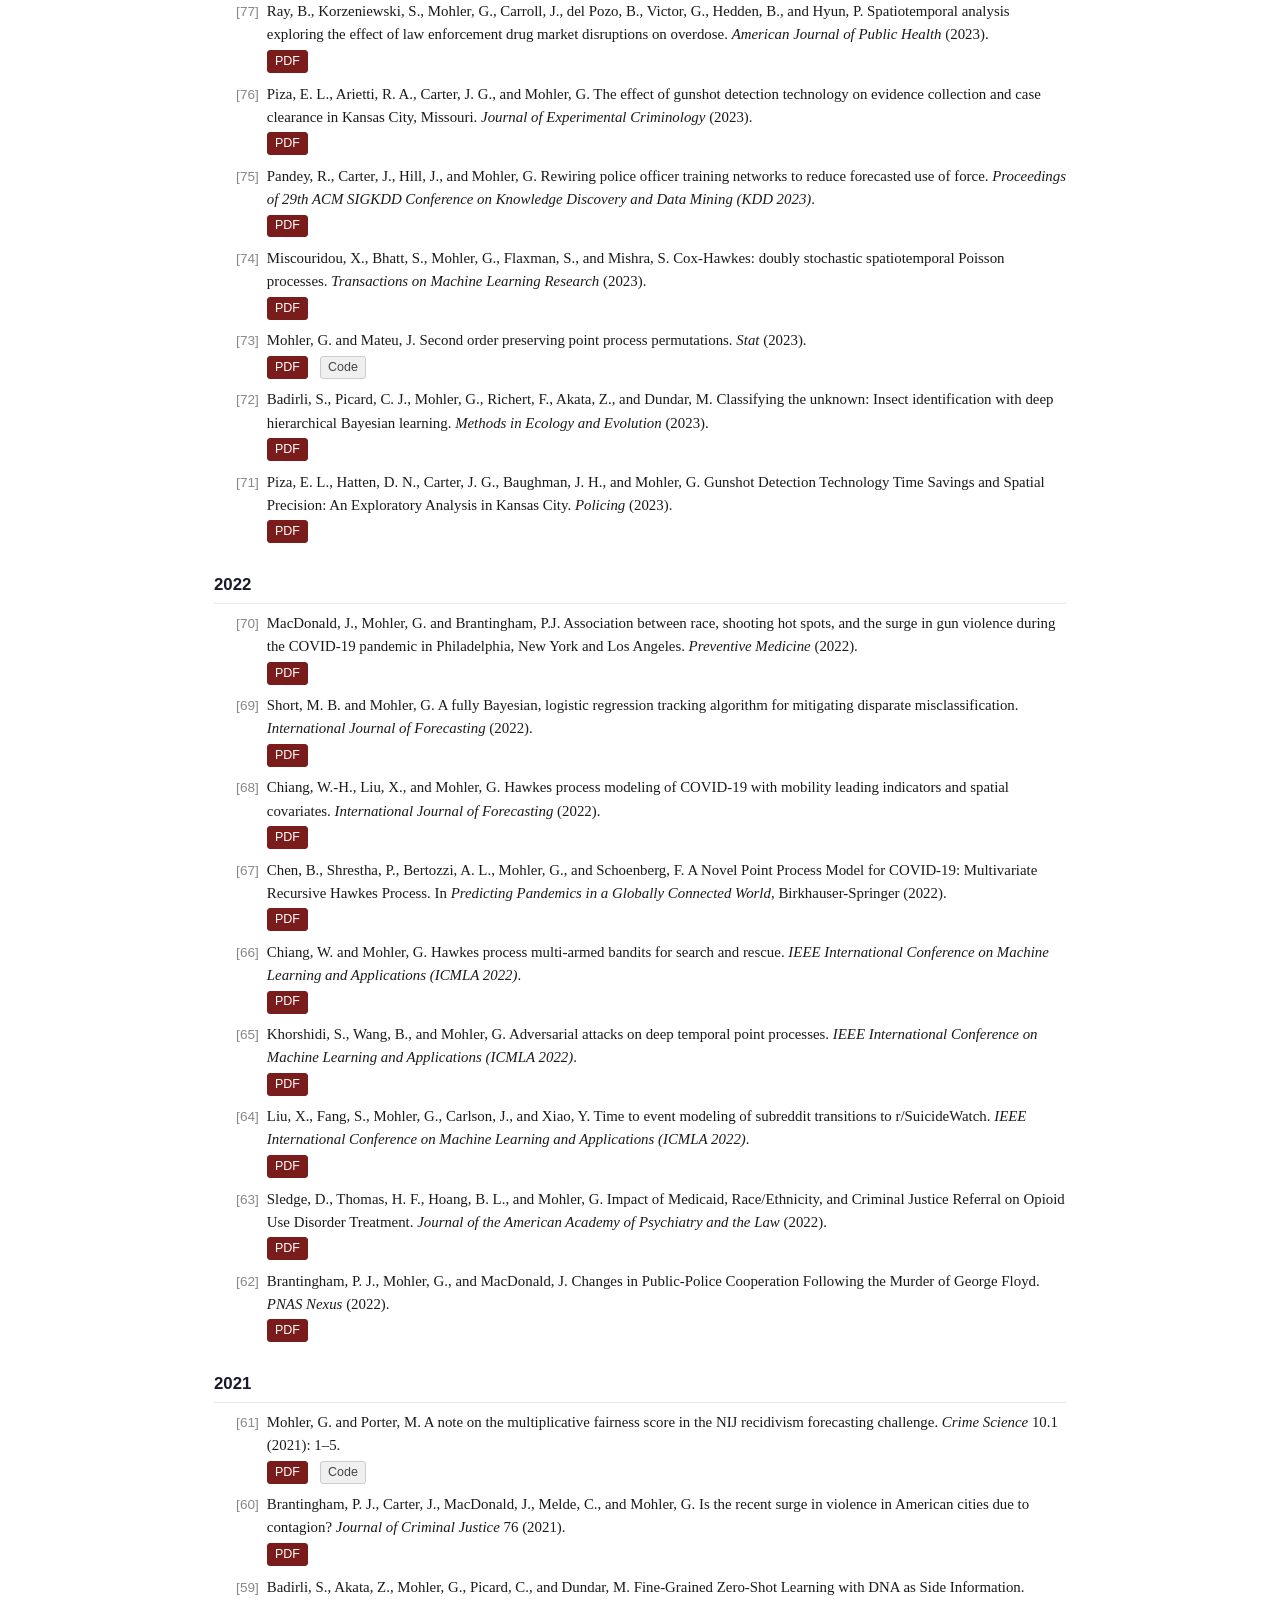
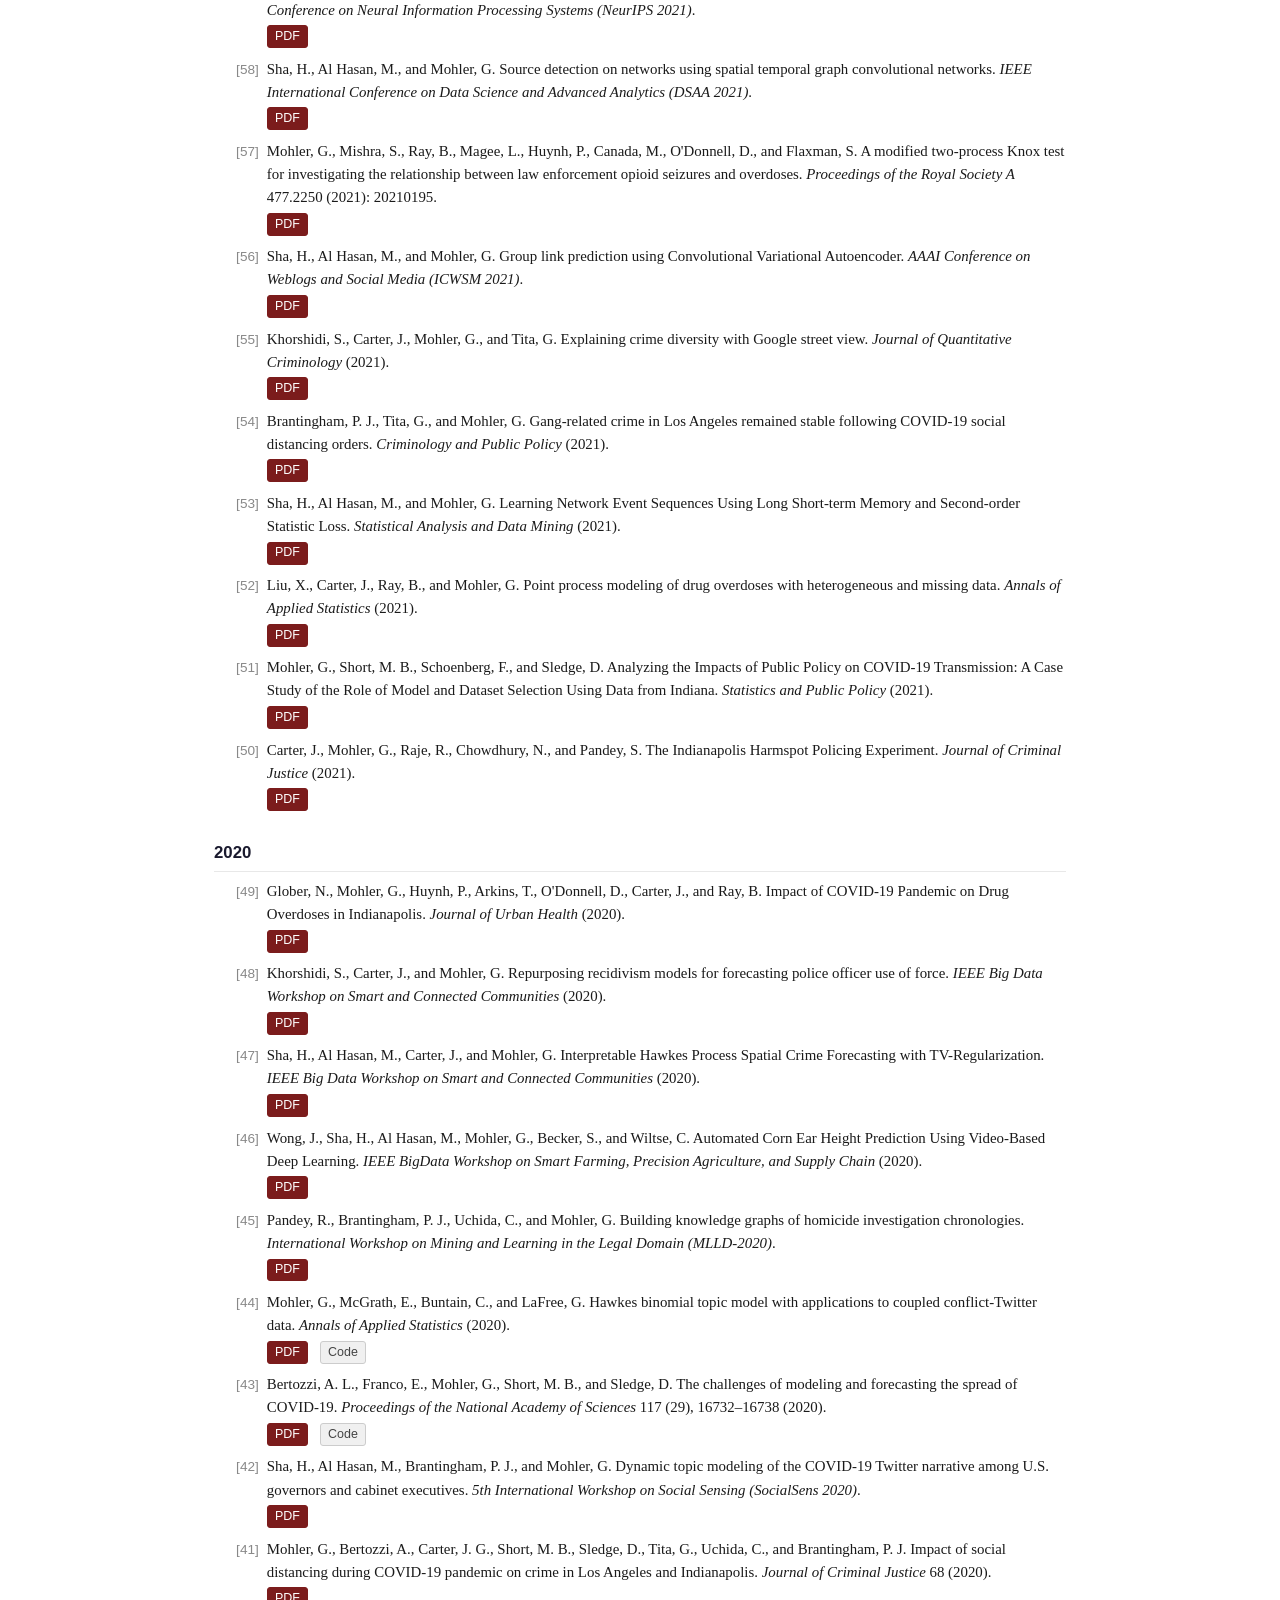
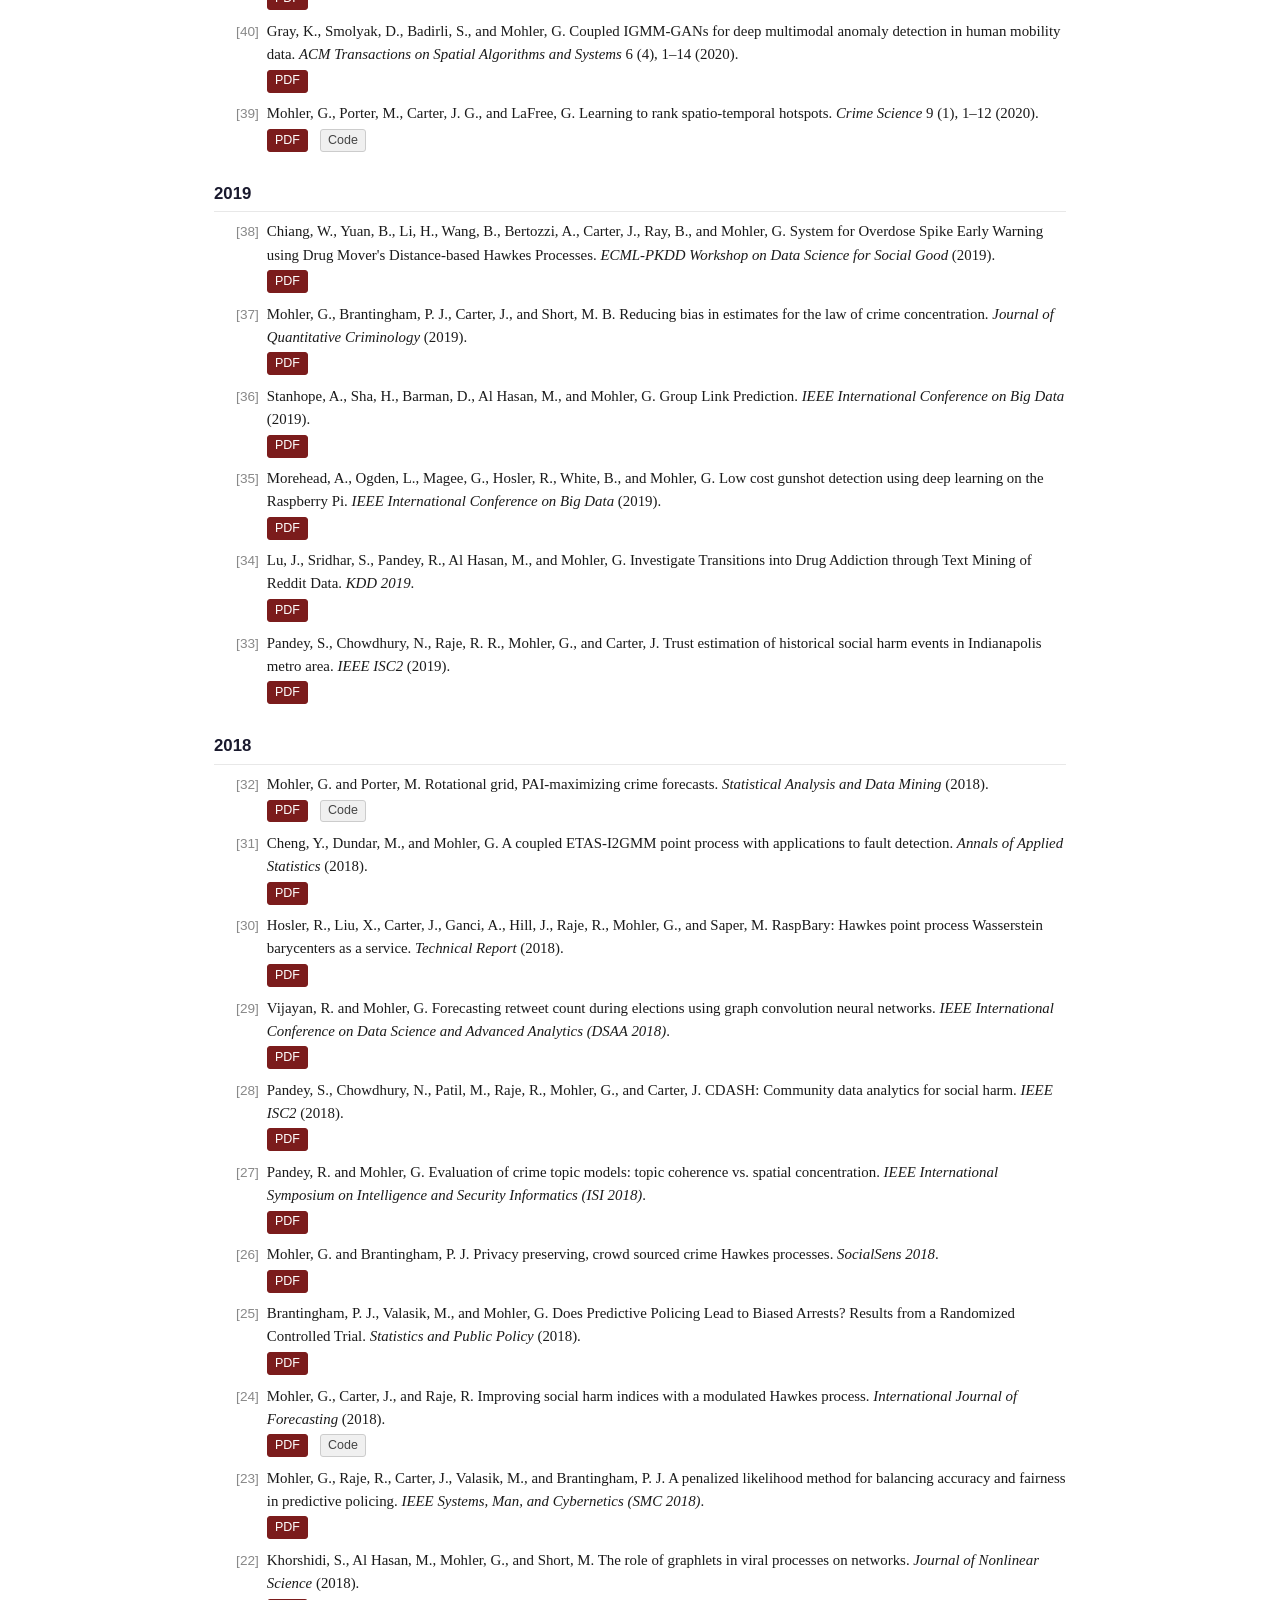
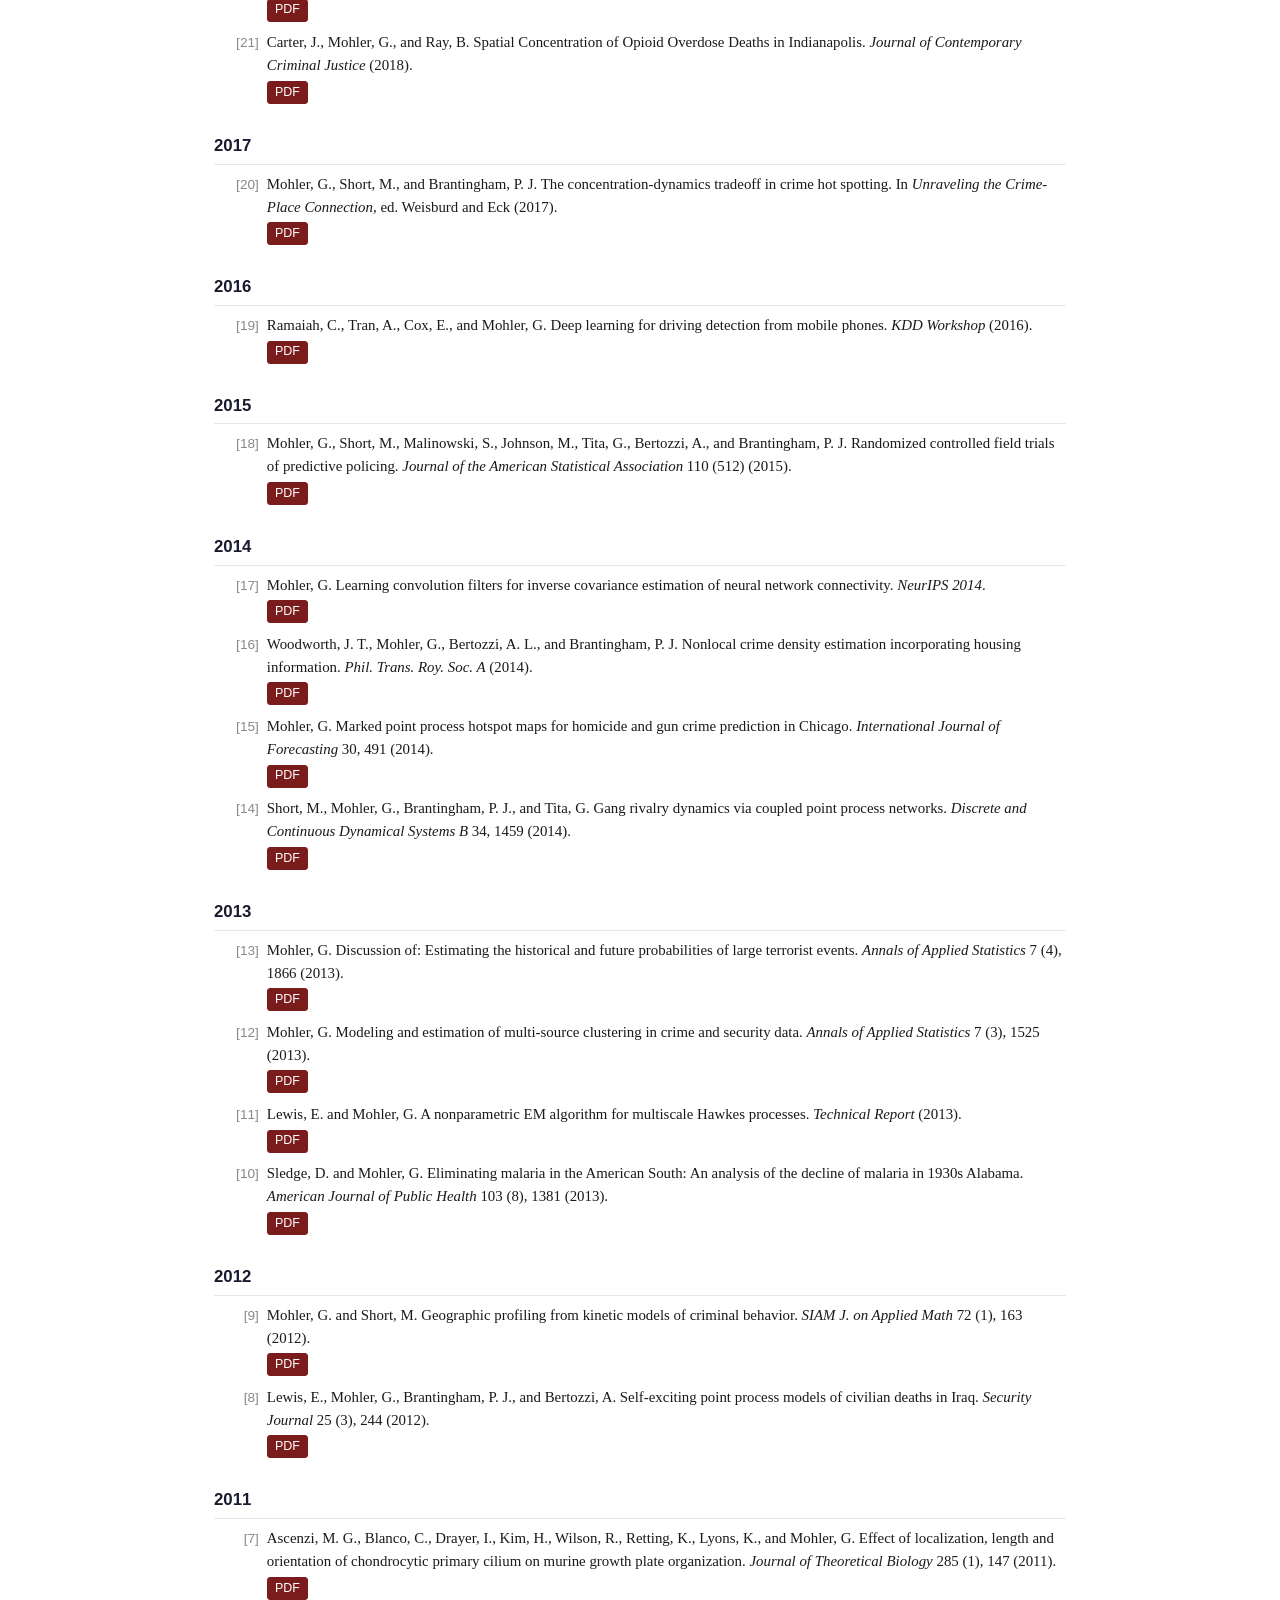
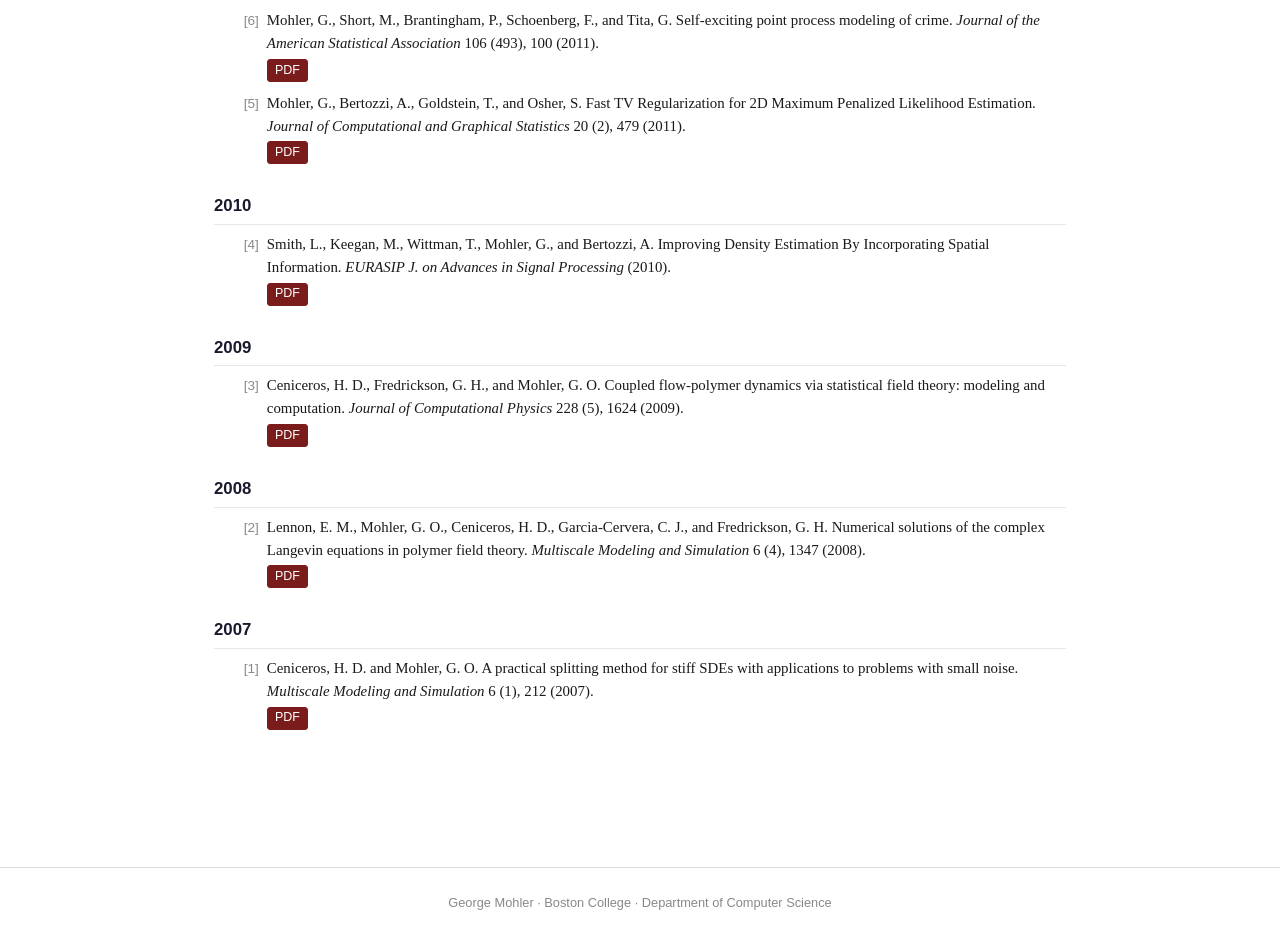
==== commit dbdb3059: "Add code link for Kia Boys paper Co-Authored-By: Claude Fable 5 <noreply@anthropic.com>" ====
--- a/publications.html
+++ b/publications.html
@@ -32,7 +32,7 @@
     <span class="num">[90]</span>
     <div class="ref">
       Brantingham, P. J., Uchida, C. D., Morstatter, F., and Mohler, G. Forecasting the impact of the viral 'Kia Boys' social media trend on car thefts to 2050. <em>International Journal of Forecasting</em> (2026).
-      <div class="pub-links"><a class="pdf" href="papers/90.pdf">PDF</a></div>
+      <div class="pub-links"><a class="pdf" href="papers/90.pdf">PDF</a> <a href="https://github.com/ucmasc/KiaBoys_LosAngeles" target="_blank">Code</a></div>
     </div>
   </div>
 
